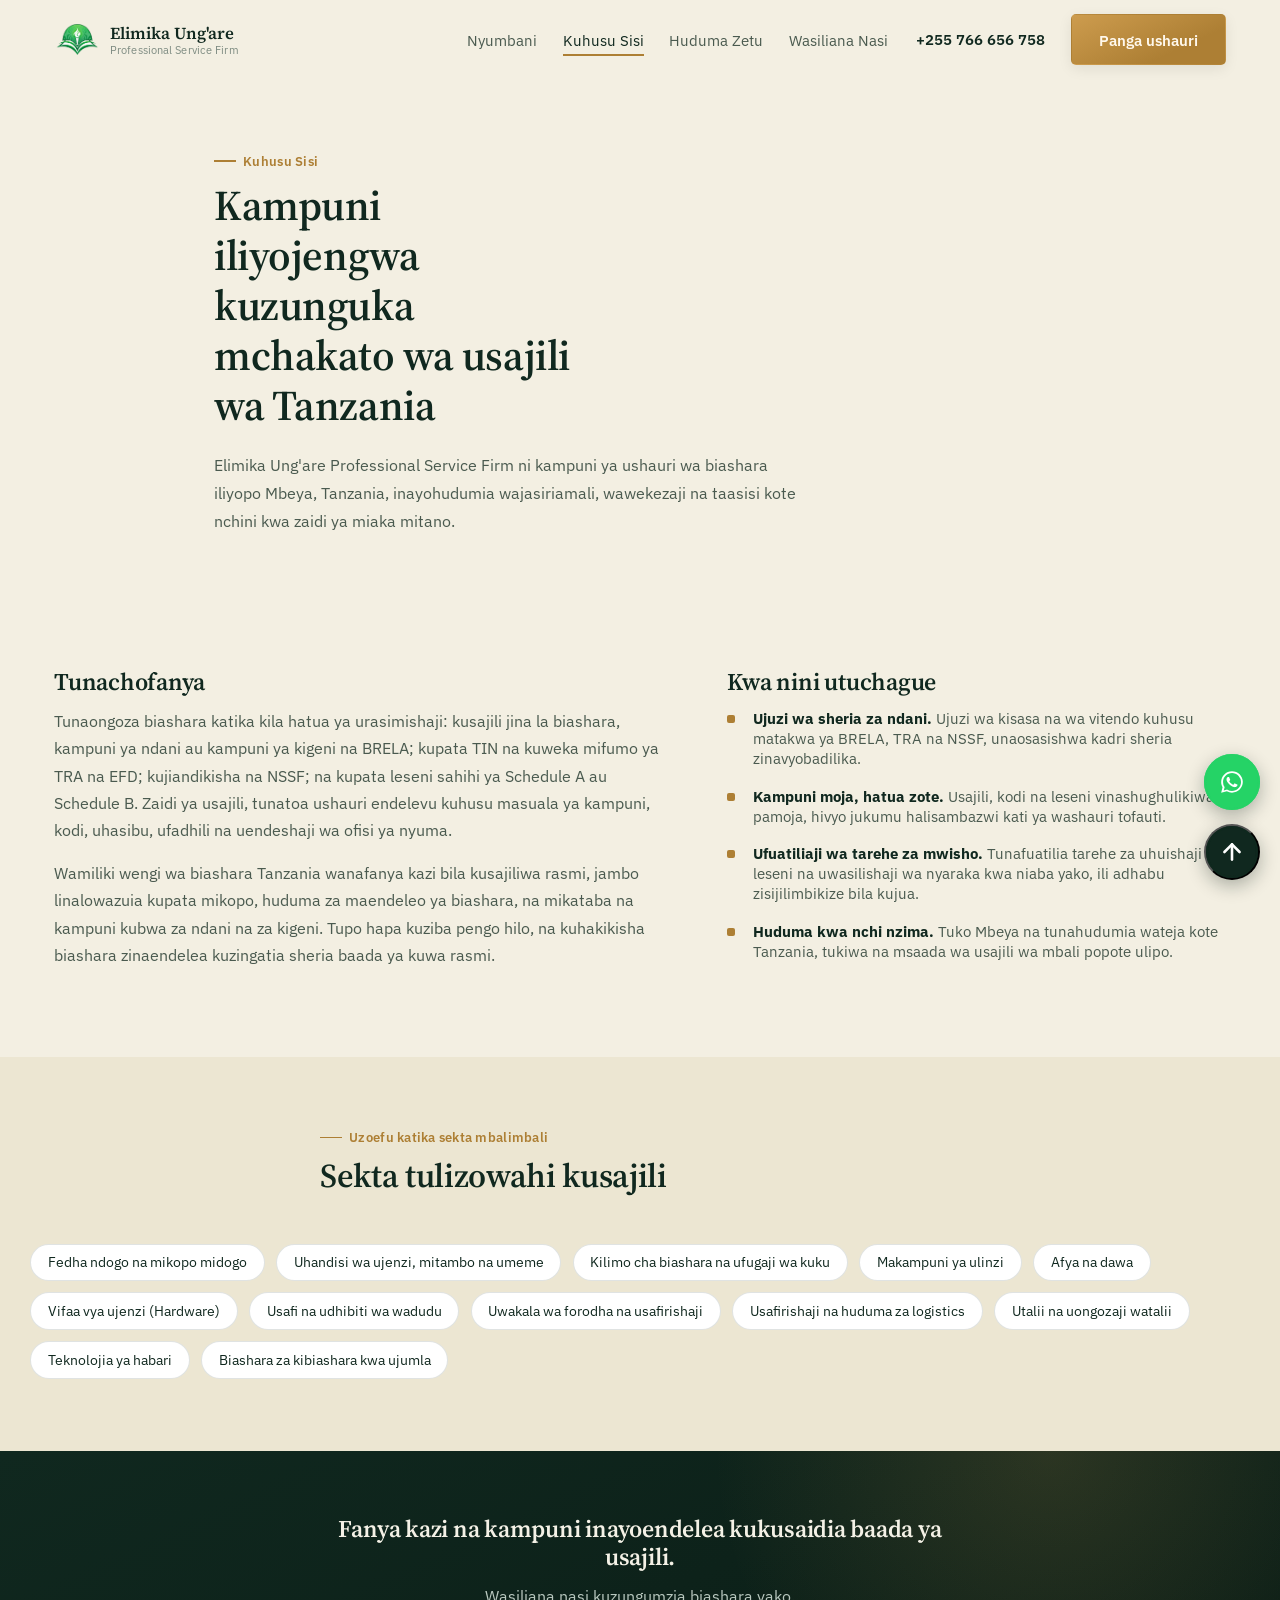
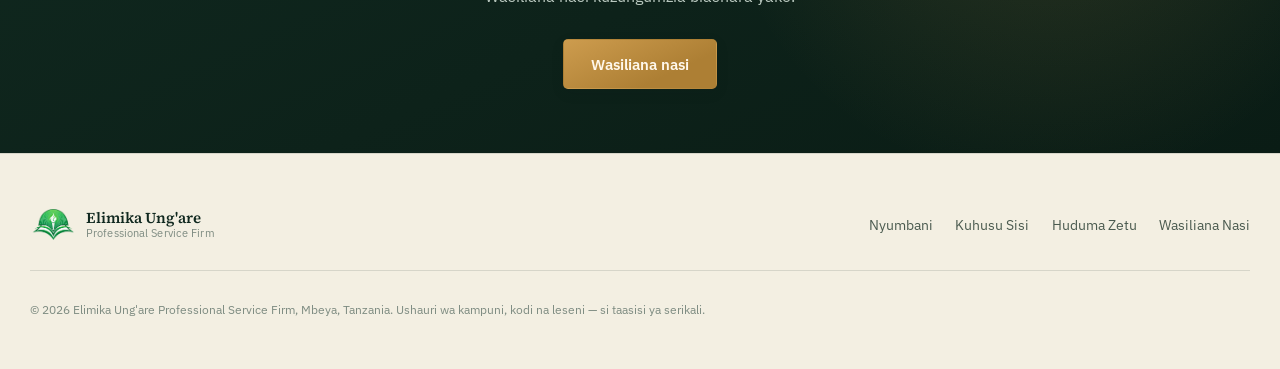
==== about.html @ d917ef94 "Add files via upload" ====
<!doctype html>
<html lang="sw">
<head>
  <meta charset="UTF-8" />
  <meta name="viewport" content="width=device-width, initial-scale=1.0" />
  <title>Kuhusu Sisi | Elimika Ung'are Professional Service Firm</title>
  <meta name="description" content="Elimika Ung'are Professional Service Firm ni kampuni ya ushauri wa biashara iliyopo Mbeya, Tanzania, inayohudumia wajasiriamali na taasisi kwa zaidi ya miaka mitano." />
  <link rel="preconnect" href="https://fonts.googleapis.com" />
  <link rel="preconnect" href="https://fonts.gstatic.com" crossorigin />
  <link href="https://fonts.googleapis.com/css2?family=Source+Serif+4:opsz,wght@8..60,500;8..60,600;8..60,700&family=IBM+Plex+Sans:wght@400;500;600&display=swap" rel="stylesheet" />
  <link rel="stylesheet" href="css/styles.css" />
</head>
<body class="is-entering">

  <header class="header">
    <div class="header__inner">
      <button class="burger" aria-label="Fungua menyu" aria-expanded="false" aria-controls="site-nav" type="button">
        <span></span><span></span><span></span>
      </button>

      <a href="index.html" class="brand">
        <span class="brand__mark"><img src="img/logo.png" alt="Elimika Ung'are logo" class="brand__logo" /></span>
        <span class="brand__name">Elimika Ung'are<small>Professional Service Firm</small></span>
      </a>

      <nav class="nav" id="site-nav">
        <div class="nav__drawer-head">
          <span class="brand brand--drawer">
            <span class="brand__mark"><img src="img/logo.png" alt="" class="brand__logo" /></span>
            <span class="brand__name">Elimika Ung'are<small>Professional Service Firm</small></span>
          </span>
          <button class="nav__close" aria-label="Funga menyu" type="button">
            <svg viewBox="0 0 24 24" fill="none" stroke="currentColor" stroke-width="2" stroke-linecap="round" aria-hidden="true"><path d="M6 6l12 12M18 6L6 18"/></svg>
          </button>
        </div>
        <ul>
          <li><a href="index.html" class="nav__link">Nyumbani</a></li>
          <li><a href="about.html" class="nav__link nav__link--active">Kuhusu Sisi</a></li>
          <li><a href="services.html" class="nav__link">Huduma Zetu</a></li>
          <li><a href="contact.html" class="nav__link">Wasiliana Nasi</a></li>
        </ul>
        <div class="nav__drawer-foot">
          <a href="tel:+255766656758" class="nav__phone">
            <svg viewBox="0 0 24 24" fill="none" stroke="currentColor" stroke-width="2" stroke-linecap="round" stroke-linejoin="round" aria-hidden="true"><path d="M22 16.92v3a2 2 0 0 1-2.18 2 19.79 19.79 0 0 1-8.63-3.07 19.5 19.5 0 0 1-6-6 19.79 19.79 0 0 1-3.07-8.67A2 2 0 0 1 4.11 2h3a2 2 0 0 1 2 1.72c.127.96.362 1.903.7 2.81a2 2 0 0 1-.45 2.11L8.09 9.91a16 16 0 0 0 6 6l1.27-1.27a2 2 0 0 1 2.11-.45c.907.338 1.85.573 2.81.7A2 2 0 0 1 22 16.92z"/></svg>
            <span>+255 766 656 758</span>
          </a>
          <a href="contact.html" class="btn btn--gold btn--block">Panga ushauri</a>
        </div>
      </nav>
      <div class="nav__backdrop"></div>

      <div class="header__actions">
        <a href="tel:+255766656758" class="nav__phone nav__phone--desktop">+255 766 656 758</a>
        <a href="contact.html" class="btn btn--gold header__cta">Panga ushauri</a>
      </div>
    </div>
  </header>

  <main>

    <section class="page-header">
      <span class="eyebrow">Kuhusu Sisi</span>
      <h1>Kampuni iliyojengwa kuzunguka mchakato wa usajili wa Tanzania</h1>
      <p class="page-header__lede">
        Elimika Ung'are Professional Service Firm ni kampuni ya ushauri wa
        biashara iliyopo Mbeya, Tanzania, inayohudumia wajasiriamali, wawekezaji
        na taasisi kote nchini kwa zaidi ya miaka mitano.
      </p>
    </section>

    <section class="section">
      <div class="split">
        <div data-reveal="left">
          <h2>Tunachofanya</h2>
          <p>
            Tunaongoza biashara katika kila hatua ya urasimishaji: kusajili jina
            la biashara, kampuni ya ndani au kampuni ya kigeni na BRELA; kupata
            TIN na kuweka mifumo ya TRA na EFD; kujiandikisha na NSSF; na kupata
            leseni sahihi ya Schedule A au Schedule B. Zaidi ya usajili,
            tunatoa ushauri endelevu kuhusu masuala ya kampuni, kodi, uhasibu,
            ufadhili na uendeshaji wa ofisi ya nyuma.
          </p>
          <p>
            Wamiliki wengi wa biashara Tanzania wanafanya kazi bila kusajiliwa
            rasmi, jambo linalowazuia kupata mikopo, huduma za maendeleo ya
            biashara, na mikataba na kampuni kubwa za ndani na za kigeni. Tupo
            hapa kuziba pengo hilo, na kuhakikisha biashara zinaendelea
            kuzingatia sheria baada ya kuwa rasmi.
          </p>
        </div>
        <div data-reveal="right">
          <h2>Kwa nini utuchague</h2>
          <ul class="checklist" data-reveal-group>
            <li data-reveal><strong>Ujuzi wa sheria za ndani.</strong> Ujuzi wa kisasa na wa vitendo kuhusu matakwa ya BRELA, TRA na NSSF, unaosasishwa kadri sheria zinavyobadilika.</li>
            <li data-reveal><strong>Kampuni moja, hatua zote.</strong> Usajili, kodi na leseni vinashughulikiwa pamoja, hivyo jukumu halisambazwi kati ya washauri tofauti.</li>
            <li data-reveal><strong>Ufuatiliaji wa tarehe za mwisho.</strong> Tunafuatilia tarehe za uhuishaji wa leseni na uwasilishaji wa nyaraka kwa niaba yako, ili adhabu zisijilimbikize bila kujua.</li>
            <li data-reveal><strong>Huduma kwa nchi nzima.</strong> Tuko Mbeya na tunahudumia wateja kote Tanzania, tukiwa na msaada wa usajili wa mbali popote ulipo.</li>
          </ul>
        </div>
      </div>
    </section>

    <section class="section section--tint">
      <div class="section__head" data-reveal="fade">
        <span class="eyebrow">Uzoefu katika sekta mbalimbali</span>
        <h2>Sekta tulizowahi kusajili</h2>
      </div>
      <div class="sector-cloud" data-reveal-group>
        <span class="pill" data-reveal="scale">Fedha ndogo na mikopo midogo</span>
        <span class="pill" data-reveal="scale">Uhandisi wa ujenzi, mitambo na umeme</span>
        <span class="pill" data-reveal="scale">Kilimo cha biashara na ufugaji wa kuku</span>
        <span class="pill" data-reveal="scale">Makampuni ya ulinzi</span>
        <span class="pill" data-reveal="scale">Afya na dawa</span>
        <span class="pill" data-reveal="scale">Vifaa vya ujenzi (Hardware)</span>
        <span class="pill" data-reveal="scale">Usafi na udhibiti wa wadudu</span>
        <span class="pill" data-reveal="scale">Uwakala wa forodha na usafirishaji</span>
        <span class="pill" data-reveal="scale">Usafirishaji na huduma za logistics</span>
        <span class="pill" data-reveal="scale">Utalii na uongozaji watalii</span>
        <span class="pill" data-reveal="scale">Teknolojia ya habari</span>
        <span class="pill" data-reveal="scale">Biashara za kibiashara kwa ujumla</span>
      </div>
    </section>

    <section class="cta-band">
      <div class="cta-band__inner" data-reveal="scale">
        <h2>Fanya kazi na kampuni inayoendelea kukusaidia baada ya usajili.</h2>
        <p>Wasiliana nasi kuzungumzia biashara yako.</p>
        <a href="contact.html" class="btn btn--gold">Wasiliana nasi</a>
      </div>
    </section>

  </main>

  <footer class="footer">
    <div class="footer__inner">
      <div class="brand brand--footer">
        <span class="brand__mark"><img src="img/logo.png" alt="Elimika Ung'are logo" class="brand__logo" /></span>
        <span class="brand__name">Elimika Ung'are<small>Professional Service Firm</small></span>
      </div>
      <ul class="footer__nav">
        <li><a href="index.html">Nyumbani</a></li>
        <li><a href="about.html">Kuhusu Sisi</a></li>
        <li><a href="services.html">Huduma Zetu</a></li>
        <li><a href="contact.html">Wasiliana Nasi</a></li>
      </ul>
      <p class="footer__copy">&copy; <span id="year"></span> Elimika Ung'are Professional Service Firm, Mbeya, Tanzania. Ushauri wa kampuni, kodi na leseni — si taasisi ya serikali.</p>
    </div>
  </footer>

  <div class="fab-stack">
    <a class="fab fab--whatsapp" href="https://wa.me/255766656758" target="_blank" rel="noopener" aria-label="Wasiliana nasi kwa WhatsApp">
      <svg viewBox="0 0 32 32" fill="currentColor" aria-hidden="true"><path d="M16.004 2.667c-7.363 0-13.333 5.97-13.333 13.333 0 2.353.615 4.56 1.69 6.474L2.667 29.333l6.99-1.833a13.26 13.26 0 0 0 6.347 1.617h.006c7.362 0 13.333-5.97 13.333-13.333S23.366 2.667 16.004 2.667Zm0 24.4h-.005a11.03 11.03 0 0 1-5.626-1.542l-.403-.24-4.15 1.088 1.108-4.045-.263-.415a11.02 11.02 0 0 1-1.696-5.913c0-6.106 4.968-11.073 11.078-11.073 2.958 0 5.738 1.153 7.829 3.246a10.996 10.996 0 0 1 3.245 7.83c-.002 6.105-4.97 11.064-11.117 11.064Zm6.073-8.287c-.333-.167-1.966-.97-2.27-1.08-.305-.111-.527-.166-.75.167-.221.333-.859 1.08-1.053 1.302-.194.222-.388.25-.72.083-.334-.167-1.41-.52-2.686-1.657-.993-.886-1.664-1.98-1.858-2.314-.194-.334-.02-.514.146-.68.15-.15.334-.389.5-.583.167-.194.222-.333.334-.556.11-.222.055-.417-.028-.583-.083-.167-.75-1.806-1.028-2.474-.271-.65-.546-.562-.75-.573-.194-.01-.417-.012-.639-.012-.222 0-.583.083-.888.417-.305.333-1.163 1.137-1.163 2.774 0 1.637 1.19 3.219 1.356 3.441.166.222 2.343 3.577 5.677 5.017.793.343 1.412.548 1.894.702.796.253 1.52.217 2.093.132.639-.095 1.966-.804 2.244-1.582.278-.777.278-1.443.194-1.582-.083-.139-.305-.222-.639-.389Z"/></svg>
    </a>
    <button type="button" class="fab fab--top" aria-label="Rudi juu">
      <svg viewBox="0 0 24 24" fill="none" stroke="currentColor" stroke-width="2.4" stroke-linecap="round" stroke-linejoin="round" aria-hidden="true"><path d="M12 19V5"/><path d="M5 12l7-7 7 7"/></svg>
    </button>
  </div>

  <script src="js/script.js"></script>
  <script>document.getElementById("year").textContent = new Date().getFullYear();</script>
</body>
</html>
---- css/styles.css ----
:root {
  --ink: #17271f;
  --ink-soft: #4a5a4f;
  --ink-faint: #7d8b81;
  --paper: #f3efe2;
  --paper-raised: #ffffff;
  --paper-deep: #ece6d2;
  --green: #1f4d3a;
  --green-deep: #10281f;
  --green-900: #0a1c15;
  --gold: #ad7f34;
  --gold-bright: #cd9c4e;
  --gold-soft: #e9d9b3;
  --line: rgba(16, 40, 31, 0.13);
  --line-soft: rgba(16, 40, 31, 0.08);
  --shadow-xs: 0 1px 2px rgba(10, 28, 21, 0.06);
  --shadow-sm: 0 4px 14px rgba(10, 28, 21, 0.08);
  --shadow-md: 0 14px 34px rgba(10, 28, 21, 0.12);
  --shadow-lg: 0 30px 70px rgba(8, 22, 17, 0.28);
  --radius: 8px;
  --radius-sm: 5px;
  --radius-lg: 14px;
  --serif: "Source Serif 4", "Iowan Old Style", Georgia, serif;
  --sans: "IBM Plex Sans", "Segoe UI", system-ui, sans-serif;
  --ease: cubic-bezier(0.19, 1, 0.22, 1);
}

* { box-sizing: border-box; }

html { scroll-behavior: smooth; }

body {
  margin: 0;
  font-family: var(--sans);
  color: var(--ink);
  background: var(--paper);
  -webkit-font-smoothing: antialiased;
  display: flex;
  flex-direction: column;
  min-height: 100vh;
}

main { flex: 1; }

h1, h2, h3 {
  font-family: var(--serif);
  font-weight: 600;
  color: var(--green-deep);
  margin: 0 0 0.5em;
  line-height: 1.18;
  letter-spacing: -0.01em;
}

p { line-height: 1.7; color: var(--ink-soft); margin: 0 0 1em; }
a { color: inherit; text-decoration: none; }
ul, ol { margin: 0; padding: 0; list-style: none; }
svg { display: block; }

.eyebrow {
  font-size: 0.82rem;
  letter-spacing: 0.02em;
  color: var(--gold);
  font-weight: 600;
  margin: 0 0 0.8em;
  display: flex;
  align-items: center;
  gap: 0.55em;
}
.eyebrow::before {
  content: "";
  width: 22px;
  height: 1.5px;
  background: var(--gold);
  display: inline-block;
}

/* Buttons */
.btn {
  display: inline-flex;
  align-items: center;
  justify-content: center;
  gap: 0.5rem;
  padding: 0.9rem 1.7rem;
  border-radius: var(--radius-sm);
  font-weight: 600;
  font-size: 0.95rem;
  font-family: var(--sans);
  border: 1px solid transparent;
  cursor: pointer;
  transition: transform 0.2s var(--ease), box-shadow 0.2s var(--ease), background 0.2s ease, color 0.2s ease, border-color 0.2s ease;
}
.btn--gold {
  background: linear-gradient(155deg, var(--gold-bright), var(--gold) 70%);
  color: #fff8ec;
  box-shadow: var(--shadow-sm);
}
.btn--gold:hover { transform: translateY(-2px); box-shadow: var(--shadow-md); }
.btn--gold:active { transform: translateY(0); }
.btn--ghost { border-color: rgba(31, 77, 58, 0.35); color: var(--green-deep); background: transparent; }
.btn--ghost:hover { background: rgba(31, 77, 58, 0.07); border-color: var(--green); }
.btn--block { width: 100%; }

/* ---------- Header ---------- */
.header {
  position: sticky;
  top: 0;
  z-index: 500;
  background: var(--paper);
  border-bottom: 1px solid transparent;
  transition: border-color 0.25s ease, box-shadow 0.25s ease;
}
.header--scrolled { border-color: var(--line); box-shadow: var(--shadow-sm); }
.header__inner {
  max-width: 1220px;
  margin: 0 auto;
  padding: 0.9rem 1.5rem;
  display: flex;
  align-items: center;
  gap: 1.75rem;
}

/* Burger: sits at the far right of the bar on every breakpoint it appears at */
.burger {
  display: none;
  order: 2;
  flex-shrink: 0;
  flex-direction: column;
  justify-content: center;
  gap: 5px;
  width: 40px;
  height: 40px;
  background: none;
  border: 1px solid var(--line);
  border-radius: var(--radius-sm);
  cursor: pointer;
  padding: 0;
  margin: 0 0 0 auto;
}
.burger span { width: 18px; height: 2px; margin: 0 auto; background: var(--green-deep); transition: transform 0.25s var(--ease), opacity 0.2s ease; }
.burger--open span:nth-child(1) { transform: translateY(7px) rotate(45deg); }
.burger--open span:nth-child(2) { opacity: 0; }
.burger--open span:nth-child(3) { transform: translateY(-7px) rotate(-45deg); }

.brand { display: flex; align-items: center; gap: 0.75rem; flex-shrink: 0; }
.brand__mark {
  width: 44px; height: 44px;
  display: flex; align-items: center; justify-content: center;
  flex-shrink: 0;
}
.brand__logo { width: 100%; height: 100%; object-fit: contain; }
.brand__name {
  font-family: var(--serif);
  font-weight: 600;
  font-size: 1.05rem;
  color: var(--green-deep);
  display: flex; flex-direction: column;
  line-height: 1.25;
}
.brand__name small {
  font-family: var(--sans);
  font-weight: 400;
  font-size: 0.66rem;
  letter-spacing: 0.01em;
  color: var(--ink-faint);
}

/* Desktop inline nav */
.nav { display: flex; align-items: center; gap: 1.85rem; flex: 1; justify-content: flex-end; }
.nav ul { display: flex; gap: 1.6rem; }
.nav__link { position: relative; font-size: 0.92rem; color: var(--ink-soft); padding: 0.3rem 0; }
.nav__link::after {
  content: "";
  position: absolute; left: 0; right: 100%; bottom: -1px;
  height: 1.5px; background: var(--gold);
  transition: right 0.25s var(--ease);
}
.nav__link:hover { color: var(--green-deep); }
.nav__link:hover::after { right: 0; }
.nav__link--active { color: var(--green-deep); }
.nav__link--active::after { right: 0; }

.nav__phone { display: inline-flex; align-items: center; gap: 0.5rem; font-weight: 600; color: var(--green-deep); white-space: nowrap; font-size: 0.92rem; }
.nav__phone svg { width: 16px; height: 16px; flex-shrink: 0; }
.nav__drawer-head, .nav__drawer-foot, .nav__close, .brand--drawer { display: none; }

.header__actions { display: flex; align-items: center; gap: 1.6rem; flex-shrink: 0; }
.header__cta { flex-shrink: 0; }

/* Dimmed backdrop behind the sidebar */
.nav__backdrop {
  position: fixed; inset: 0;
  background: rgba(9, 22, 17, 0.5);
  opacity: 0; visibility: hidden;
  transition: opacity 0.3s ease, visibility 0.3s ease;
  z-index: 550;
}
.nav__backdrop.is-visible { opacity: 1; visibility: visible; }

/* ---------- Hero ---------- */
.hero {
  position: relative;
  overflow: hidden;
}

/* .hero--proof: full-bleed photo hero. The certificate/license images sit
   behind the copy as a genuine, visible background slideshow, darkened just
   enough by the scrim gradient for the light text to stay readable. */
.hero--proof {
  min-height: min(88vh, 780px);
  display: flex;
  align-items: center;
  padding: 7rem 1.5rem 4.5rem;
  color: var(--gold-soft);
}
.hero--proof__inner { position: relative; max-width: 900px; margin: 0 auto; width: 100%; }
.hero--proof .eyebrow { color: var(--gold-bright); }
.hero--proof h1 {
  color: #fff;
  font-size: clamp(2.15rem, 4.4vw, 3.15rem);
  max-width: 17ch;
  text-shadow: 0 2px 24px rgba(6, 16, 12, 0.35);
}
.hero--proof .hero__lede {
  max-width: 58ch;
  font-size: 1.07rem;
  color: rgba(243, 239, 226, 0.88);
}
.hero__actions { display: flex; gap: 1rem; flex-wrap: wrap; margin-top: 1.85rem; }
.hero--proof .btn--ghost {
  border-color: rgba(243, 239, 226, 0.45);
  color: #fff8ec;
}
.hero--proof .btn--ghost:hover { background: rgba(243, 239, 226, 0.12); border-color: #fff8ec; }

/* Rotating certificate/license photo backdrop — cross-fades one image into
   the next behind the hero copy (see initHeroBackgroundRotation in script.js). */
.hero__bg { position: absolute; inset: 0; z-index: 0; overflow: hidden; background: var(--green-900); }
.hero__bg-img {
  position: absolute; inset: 0;
  background-size: cover;
  background-position: top center;
  opacity: 0;
  filter: grayscale(20%) brightness(0.8);
  transform: scale(1.02);
  transition: opacity 1.8s ease;
}
.hero__bg-img.is-active { opacity: 1; }
.hero__bg-scrim {
  position: absolute; inset: 0;
  background: linear-gradient(180deg, rgba(10, 28, 21, 0.82) 0%, rgba(10, 28, 21, 0.68) 45%, rgba(10, 28, 21, 0.9) 100%);
}

.hero--proof__inner > * { position: relative; z-index: 1; }

.hero__trust { margin-top: 3rem; padding-top: 1.75rem; border-top: 1px solid rgba(243, 239, 226, 0.22); }
.hero__trust-label { display: block; font-size: 0.78rem; color: rgba(243, 239, 226, 0.65); margin-bottom: 0.9rem; }
.hero__trust-list { display: flex; flex-wrap: wrap; gap: 0.6rem 1rem; }
.hero__trust-list li {
  font-family: var(--serif);
  font-weight: 600;
  font-size: 0.98rem;
  color: #fff8ec;
  padding: 0.4rem 0.95rem;
  border: 1px solid rgba(243, 239, 226, 0.28);
  border-radius: var(--radius-sm);
  background: rgba(243, 239, 226, 0.08);
}

@media (max-width: 640px) {
  .hero--proof {
    min-height: min(76vh, 620px);
    padding: 6.5rem 1.25rem 3.5rem;
  }
  .hero__bg-img {
    background-size: cover;
    background-position: center;
    filter: grayscale(15%) brightness(0.9);
  }
}

@media (max-width: 400px) {
  .hero--proof { min-height: min(70vh, 540px); }
}

/* Generic page header for interior pages */
.page-header { position: relative; max-width: 900px; margin: 0 auto; padding: 4.5rem 1.5rem 2.75rem; }
.page-header h1 { font-size: clamp(1.95rem, 3.6vw, 2.65rem); max-width: 18ch; }
.page-header__lede { max-width: 60ch; font-size: 1.03rem; }

/* Sections */
.section { max-width: 1220px; margin: 0 auto; padding: 4.5rem 1.5rem; }
.section--tint { background: var(--paper-deep); max-width: none; }
.section--tint > * { max-width: 1220px; margin-left: auto; margin-right: auto; }
.section__head { max-width: 640px; margin-bottom: 3rem; }
.section__head h2 { font-size: clamp(1.55rem, 2.6vw, 2.1rem); }
.section__lede { font-size: 1rem; }
.section__cta { margin-top: 2.75rem; }

/* Services grid */
.services-grid { display: grid; grid-template-columns: repeat(3, 1fr); gap: 1.5rem; }
.service-card {
  position: relative;
  background: var(--paper-raised);
  border: 1px solid var(--line);
  border-radius: var(--radius);
  padding: 2rem 1.7rem 1.9rem;
  box-shadow: var(--shadow-xs);
  transition: transform 0.25s var(--ease), box-shadow 0.25s var(--ease), border-color 0.25s ease;
}
.service-card::before {
  content: "";
  position: absolute; top: 0; left: 1.7rem; right: 1.7rem;
  height: 2px;
  background: var(--gold-soft);
  transition: background 0.25s ease;
}
.service-card:hover { transform: translateY(-4px); box-shadow: var(--shadow-md); border-color: var(--line-soft); }
.service-card:hover::before { background: var(--gold); }
.service-card h3 { font-size: 1.1rem; margin-bottom: 0.55rem; }
.service-card p { font-size: 0.92rem; margin: 0; }

/* Proof grid (Home — completed work / trust section) */
.proof-grid { display: grid; grid-template-columns: repeat(4, 1fr); gap: 1.5rem; }
.proof-card {
  display: flex;
  flex-direction: column;
  background: var(--paper-raised);
  border: 1px solid var(--line);
  border-radius: var(--radius);
  overflow: hidden;
  box-shadow: var(--shadow-xs);
  transition: transform 0.25s var(--ease), box-shadow 0.25s var(--ease), border-color 0.25s ease;
}
.proof-card:hover { transform: translateY(-4px); box-shadow: var(--shadow-md); border-color: var(--line-soft); }
.proof-card__img { display: block; aspect-ratio: 4 / 5; background: #fff; padding: 0.6rem; }
.proof-card__img img { width: 100%; height: 100%; object-fit: contain; display: block; }
.proof-card__cap { padding: 0.85rem 1.05rem 1.1rem; border-top: 1px solid var(--line-soft); }
.proof-card__cap strong { display: block; font-family: var(--serif); font-size: 0.9rem; color: var(--green-deep); line-height: 1.3; margin-bottom: 0.15rem; }
.proof-card__cap em { display: block; font-style: normal; font-size: 0.76rem; color: var(--gold); font-weight: 600; letter-spacing: 0.01em; }
.proof-note { margin-top: 2rem; font-size: 0.82rem; color: var(--ink-faint); text-align: center; }

/* Split layout (About) */
.split { display: grid; grid-template-columns: 1.1fr 0.9fr; gap: 4rem; align-items: start; }
.checklist { display: flex; flex-direction: column; gap: 1.1rem; }
.checklist li { position: relative; padding-left: 1.6rem; font-size: 0.95rem; color: var(--ink-soft); }
.checklist li::before {
  content: "";
  position: absolute; left: 0; top: 0.45em;
  width: 8px; height: 8px;
  background: var(--gold);
  border-radius: 2px;
}
.checklist strong { color: var(--green-deep); }

/* Why-us grid (Home) */
.why-grid { display: grid; grid-template-columns: repeat(4, 1fr); gap: 1.5rem; }
.why-card {
  background: var(--paper-raised);
  border: 1px solid var(--line);
  border-radius: var(--radius);
  padding: 1.7rem 1.5rem;
  box-shadow: var(--shadow-xs);
  transition: transform 0.25s var(--ease), box-shadow 0.25s var(--ease);
}
.why-card:hover { transform: translateY(-3px); box-shadow: var(--shadow-sm); }
.why-card h3 { font-size: 1rem; margin-bottom: 0.45rem; }
.why-card p { font-size: 0.88rem; margin: 0; }

/* Process (Services) */
.process { max-width: 860px; margin: 0 auto; }
.process__step {
  display: grid;
  grid-template-columns: 56px 1fr;
  gap: 1.5rem;
  padding: 1.7rem 0;
  border-top: 1px solid var(--line);
}
.process__step:last-child { border-bottom: 1px solid var(--line); }
.process__n { font-family: var(--serif); font-size: 1.6rem; color: var(--gold); font-weight: 600; }
.process__step h3 { font-size: 1.1rem; margin-bottom: 0.35rem; }
.process__step p { margin: 0; font-size: 0.94rem; max-width: 60ch; }

/* Sectors */
.sector-cloud { display: flex; flex-wrap: wrap; gap: 0.7rem; }
.pill {
  border: 1px solid var(--line);
  color: var(--green-deep);
  padding: 0.55rem 1.05rem;
  border-radius: 30px;
  font-size: 0.85rem;
  background: var(--paper-raised);
  display: inline-block;
  transition: border-color 0.2s ease, box-shadow 0.2s ease;
}
.pill:hover { border-color: var(--gold); box-shadow: var(--shadow-xs); }

/* CTA band */
.cta-band { position: relative; background: linear-gradient(155deg, var(--green-deep), var(--green-900)); overflow: hidden; }
.cta-band::before {
  content: "";
  position: absolute; inset: 0;
  background: radial-gradient(560px circle at 82% 0%, rgba(205, 156, 78, 0.16), transparent 60%);
}
.cta-band__inner {
  position: relative;
  max-width: 720px;
  margin: 0 auto;
  padding: 4rem 1.5rem;
  text-align: center;
}
.cta-band h2 { color: #f4f1e6; }
.cta-band p { color: #b9c8bf; margin-bottom: 1.75rem; }

/* Contact page */
.contact__inner { display: grid; grid-template-columns: 1fr 1fr; gap: 4rem; align-items: start; }
.contact__details { margin-top: 1.5rem; display: flex; flex-direction: column; gap: 1.3rem; }
.contact__details li { display: flex; flex-direction: column; gap: 0.25rem; font-size: 1rem; padding-bottom: 1.1rem; border-bottom: 1px solid var(--line); }
.contact__details li:last-child { border-bottom: none; padding-bottom: 0; }
.contact__details span.label { font-size: 0.75rem; letter-spacing: 0.02em; color: var(--gold); }
.contact__details a { text-decoration: underline; text-underline-offset: 3px; color: var(--green-deep); }

.contact__form {
  background: var(--paper-raised);
  border: 1px solid var(--line);
  border-radius: var(--radius-lg);
  padding: 2.4rem;
  display: flex;
  flex-direction: column;
  gap: 1.3rem;
  box-shadow: var(--shadow-sm);
}
.contact__form label { display: flex; flex-direction: column; gap: 0.45rem; font-size: 0.85rem; color: var(--ink-soft); font-weight: 600; }
.contact__form input, .contact__form textarea {
  font-family: var(--sans);
  font-size: 0.96rem;
  padding: 0.8rem 0.95rem;
  border: 1px solid var(--line);
  border-radius: var(--radius-sm);
  background: var(--paper);
  color: var(--ink);
  resize: vertical;
  transition: border-color 0.2s ease, box-shadow 0.2s ease;
}
.contact__form input:focus, .contact__form textarea:focus {
  outline: none;
  border-color: var(--gold);
  box-shadow: 0 0 0 3px rgba(173, 127, 52, 0.16);
}
.form__success { display: none; }
.form__success.is-visible { display: block; }
.form__success h3 { margin-bottom: 0.5rem; }
.form__success a { color: var(--green); font-weight: 600; }
.contact__form.is-sent .form__fields { display: none; }

/* FAQ */
.faq { max-width: 760px; margin: 0 auto; display: flex; flex-direction: column; gap: 0.8rem; }
.faq__item { background: var(--paper-raised); border: 1px solid var(--line); border-radius: var(--radius); overflow: hidden; transition: box-shadow 0.2s ease; }
.faq__item--open { box-shadow: var(--shadow-sm); }
.faq__question {
  width: 100%;
  display: flex;
  justify-content: space-between;
  align-items: center;
  gap: 1rem;
  background: none;
  border: none;
  text-align: left;
  padding: 1.25rem 1.5rem;
  font-family: var(--serif);
  font-size: 1rem;
  color: var(--green-deep);
  cursor: pointer;
}
.faq__icon { color: var(--gold); font-size: 1.25rem; flex-shrink: 0; }
.faq__answer { max-height: 0; overflow: hidden; transition: max-height 0.3s ease; }
.faq__answer p { padding: 0 1.5rem 1.4rem; margin: 0; font-size: 0.93rem; }
.faq__item--open .faq__answer { max-height: 16rem; }

/* Footer */
.footer { border-top: 1px solid var(--line); padding: 3rem 1.5rem; }
.footer__inner { max-width: 1220px; margin: 0 auto; display: flex; flex-wrap: wrap; justify-content: space-between; align-items: center; gap: 1.5rem; }
.brand--footer .brand__name { font-size: 0.95rem; }
.footer__nav { display: flex; gap: 1.4rem; flex-wrap: wrap; }
.footer__nav a { font-size: 0.85rem; color: var(--ink-soft); }
.footer__nav a:hover { color: var(--green-deep); }
.footer__copy { flex-basis: 100%; font-size: 0.78rem; color: var(--ink-faint); margin: 0; padding-top: 1.75rem; border-top: 1px solid var(--line); }

/* ---------- Responsive ---------- */
@media (max-width: 960px) {
  .services-grid { grid-template-columns: repeat(2, 1fr); }
  .split { grid-template-columns: 1fr; }
  .why-grid { grid-template-columns: repeat(2, 1fr); }
  .proof-grid { grid-template-columns: repeat(2, 1fr); }
  .contact__inner { grid-template-columns: 1fr; }
}

@media (max-width: 720px) {
  .burger { display: flex; }
  .header__actions .nav__phone--desktop { display: none; }
  .header__cta { display: none; }

  /* The nav becomes a true right-hand sidebar drawer */
  .nav {
    position: fixed;
    top: 0; right: 0; bottom: 0;
    width: min(84vw, 340px);
    background: linear-gradient(175deg, var(--green-deep), var(--green-900));
    flex-direction: column;
    align-items: stretch;
    justify-content: flex-start;
    padding: 1.5rem 1.5rem 2rem;
    transform: translateX(100%);
    transition: transform 0.32s var(--ease);
    overflow-y: auto;
    z-index: 600;
    box-shadow: var(--shadow-lg);
  }
  .nav--open { transform: translateX(0); }

  .nav__drawer-head {
    display: flex;
    align-items: center;
    justify-content: space-between;
    padding-bottom: 1.25rem;
    margin-bottom: 1.25rem;
    border-bottom: 1px solid rgba(244, 241, 230, 0.14);
  }
  .brand--drawer { display: flex; }
  .nav__drawer-head .brand__name { color: #f4f1e6; }
  .nav__drawer-head .brand__name small { color: rgba(244, 241, 230, 0.55); }
  .nav__close {
    display: flex;
    align-items: center; justify-content: center;
    width: 36px; height: 36px;
    background: rgba(244, 241, 230, 0.08);
    border: 1px solid rgba(244, 241, 230, 0.16);
    border-radius: var(--radius-sm);
    color: #f4f1e6;
    cursor: pointer;
    flex-shrink: 0;
  }
  .nav__close svg { width: 16px; height: 16px; }

  .nav ul { flex-direction: column; gap: 0.2rem; width: 100%; }
  .nav__link {
    display: block;
    font-family: var(--serif);
    font-size: 1.08rem;
    color: rgba(244, 241, 230, 0.82);
    padding: 0.85rem 0.15rem;
    border-bottom: 1px solid rgba(244, 241, 230, 0.1);
  }
  .nav__link::after { display: none; }
  .nav__link:hover { color: #f4f1e6; }
  .nav__link--active { color: var(--gold-bright); }

  .nav__drawer-foot {
    display: flex;
    flex-direction: column;
    gap: 1rem;
    margin-top: auto;
    padding-top: 1.5rem;
  }
  .nav__drawer-foot .nav__phone { color: #f4f1e6; font-size: 1rem; }

  .services-grid { grid-template-columns: 1fr; }
  .why-grid { grid-template-columns: 1fr; }
  .proof-grid { grid-template-columns: 1fr; }
  .process__step { grid-template-columns: 40px 1fr; }
  .hero, .page-header { padding-left: 1.25rem; padding-right: 1.25rem; }
  .section { padding: 3.25rem 1.25rem; }
  .hero__trust-list { gap: 0.5rem 0.7rem; }
}

/* ==========================================================================
   Motion: page transitions, scroll reveals, and component in/out animations
   ========================================================================== */

@keyframes intro-in {
  from { opacity: 0; transform: translateY(18px); }
  to   { opacity: 1; transform: translateY(0); }
}
@keyframes fade-in-up {
  from { opacity: 0; transform: translateY(14px); }
  to   { opacity: 1; transform: translateY(0); }
}
@keyframes pop-in {
  from { opacity: 0; transform: scale(0.55); }
  to   { opacity: 1; transform: scale(1); }
}

/* ---- Page transitions: fade the whole document in on load, out on navigation ---- */
body {
  opacity: 1;
  transition: opacity 0.28s ease;
}
body.is-entering,
body.is-leaving {
  opacity: 0;
}

/* ---- Hero / page-header entrance: each direct child eases in, staggered ---- */
.hero > *,
.hero--proof__inner > *,
.page-header > * {
  animation: intro-in 0.75s var(--ease) both;
}
.hero > *:nth-child(1), .hero--proof__inner > *:nth-child(1), .page-header > *:nth-child(1) { animation-delay: 0.05s; }
.hero > *:nth-child(2), .hero--proof__inner > *:nth-child(2), .page-header > *:nth-child(2) { animation-delay: 0.16s; }
.hero > *:nth-child(3), .hero--proof__inner > *:nth-child(3), .page-header > *:nth-child(3) { animation-delay: 0.27s; }
.hero > *:nth-child(4), .hero--proof__inner > *:nth-child(4), .page-header > *:nth-child(4) { animation-delay: 0.38s; }
.hero > *:nth-child(5), .hero--proof__inner > *:nth-child(5), .page-header > *:nth-child(5) { animation-delay: 0.49s; }

/* ---- Scroll reveal: elements fade/slide in the first time they enter view ---- */
[data-reveal] {
  opacity: 0;
  transform: translateY(28px);
  transition: opacity 0.7s var(--ease), transform 0.7s var(--ease);
  transition-delay: var(--reveal-delay, 0ms);
}
[data-reveal].is-visible { opacity: 1; transform: translateY(0); }

[data-reveal="fade"] { transform: none; }

[data-reveal="scale"] { transform: scale(0.92); }
[data-reveal="scale"].is-visible { transform: scale(1); }

[data-reveal="left"] { transform: translateX(-36px); }
[data-reveal="left"].is-visible { transform: translateX(0); }

[data-reveal="right"] { transform: translateX(36px); }
[data-reveal="right"].is-visible { transform: translateX(0); }

/* ---- FAQ answer: fade combined with the existing height transition ---- */
.faq__answer { opacity: 0; transition: max-height 0.35s var(--ease), opacity 0.3s ease; }
.faq__item--open .faq__answer { opacity: 1; }
.faq__icon { display: inline-block; transition: transform 0.25s var(--ease); }
.faq__item--open .faq__icon { transform: rotate(180deg); }

/* ---- Contact form: fields ease out, confirmation eases in ---- */
.form__fields { transition: opacity 0.25s ease, transform 0.25s var(--ease); }
.form__fields.is-leaving { opacity: 0; transform: translateY(-8px); pointer-events: none; }
.form__success.is-visible { animation: fade-in-up 0.5s var(--ease) both; }

/* ---- Mobile nav drawer: links stagger in as the drawer opens ---- */
@media (max-width: 720px) {
  .nav ul li {
    opacity: 0;
    transform: translateX(14px);
    transition: opacity 0.3s var(--ease), transform 0.3s var(--ease);
  }
  .nav--open ul li { opacity: 1; transform: translateX(0); }
  .nav--open ul li:nth-child(1) { transition-delay: 0.08s; }
  .nav--open ul li:nth-child(2) { transition-delay: 0.14s; }
  .nav--open ul li:nth-child(3) { transition-delay: 0.2s; }
  .nav--open ul li:nth-child(4) { transition-delay: 0.26s; }
}

/* ---- WhatsApp FAB: pop in once, after the page settles ---- */
.fab--whatsapp { animation: pop-in 0.5s var(--ease) 0.7s both; }

/* Floating action buttons: WhatsApp + back-to-top, with a growing pulse ring */
.fab-stack {
  position: fixed;
  right: 1.25rem;
  bottom: 1.25rem;
  display: flex;
  flex-direction: column;
  align-items: center;
  gap: 0.9rem;
  z-index: 60;
}
.fab {
  position: relative;
  width: 56px; height: 56px;
  border-radius: 50%;
  display: flex; align-items: center; justify-content: center;
  color: #fff;
  box-shadow: 0 6px 18px rgba(10, 28, 21, 0.3);
  transition: transform 0.18s ease, box-shadow 0.18s ease;
}
.fab:hover { transform: translateY(-2px); box-shadow: 0 10px 24px rgba(10, 28, 21, 0.36); }
.fab svg { width: 26px; height: 26px; position: relative; z-index: 2; }

.fab--whatsapp { background: #25d366; }
.fab--top {
  background: var(--green-deep);
  opacity: 0;
  visibility: hidden;
  transform: translateY(8px);
  transition: opacity 0.2s ease, transform 0.2s ease, visibility 0.2s;
}
.fab--top.is-visible { opacity: 1; visibility: visible; transform: translateY(0); }

/* Growing/fading ring that pulses outward from each button */
.fab::before,
.fab::after {
  content: "";
  position: absolute;
  inset: 0;
  border-radius: 50%;
  border: 2px solid currentColor;
  opacity: 0.6;
  animation: fab-grow 2.2s ease-out infinite;
  pointer-events: none;
}
.fab--whatsapp::before,
.fab--whatsapp::after { color: #25d366; }
.fab--top::before,
.fab--top::after { color: var(--green-deep); }
.fab::after { animation-delay: 1.1s; }

@keyframes fab-grow {
  0%   { transform: scale(1);   opacity: 0.55; }
  100% { transform: scale(1.8); opacity: 0; }
}

@media (max-width: 720px) {
  .fab-stack { right: 1rem; bottom: 1rem; }
  .fab { width: 50px; height: 50px; }
  .fab svg { width: 22px; height: 22px; }
}

@media (prefers-reduced-motion: reduce) {
  html { scroll-behavior: auto; }
  .btn, .service-card, .why-card { transition: none; }
  .fab::before, .fab::after { animation: none; opacity: 0; }

  *, *::before, *::after {
    animation-duration: 0.001ms !important;
    animation-delay: 0s !important;
    animation-iteration-count: 1 !important;
    transition-duration: 0.001ms !important;
    transition-delay: 0s !important;
    scroll-behavior: auto !important;
  }
  [data-reveal] { opacity: 1 !important; transform: none !important; }
  body.is-entering, body.is-leaving { opacity: 1 !important; }
}
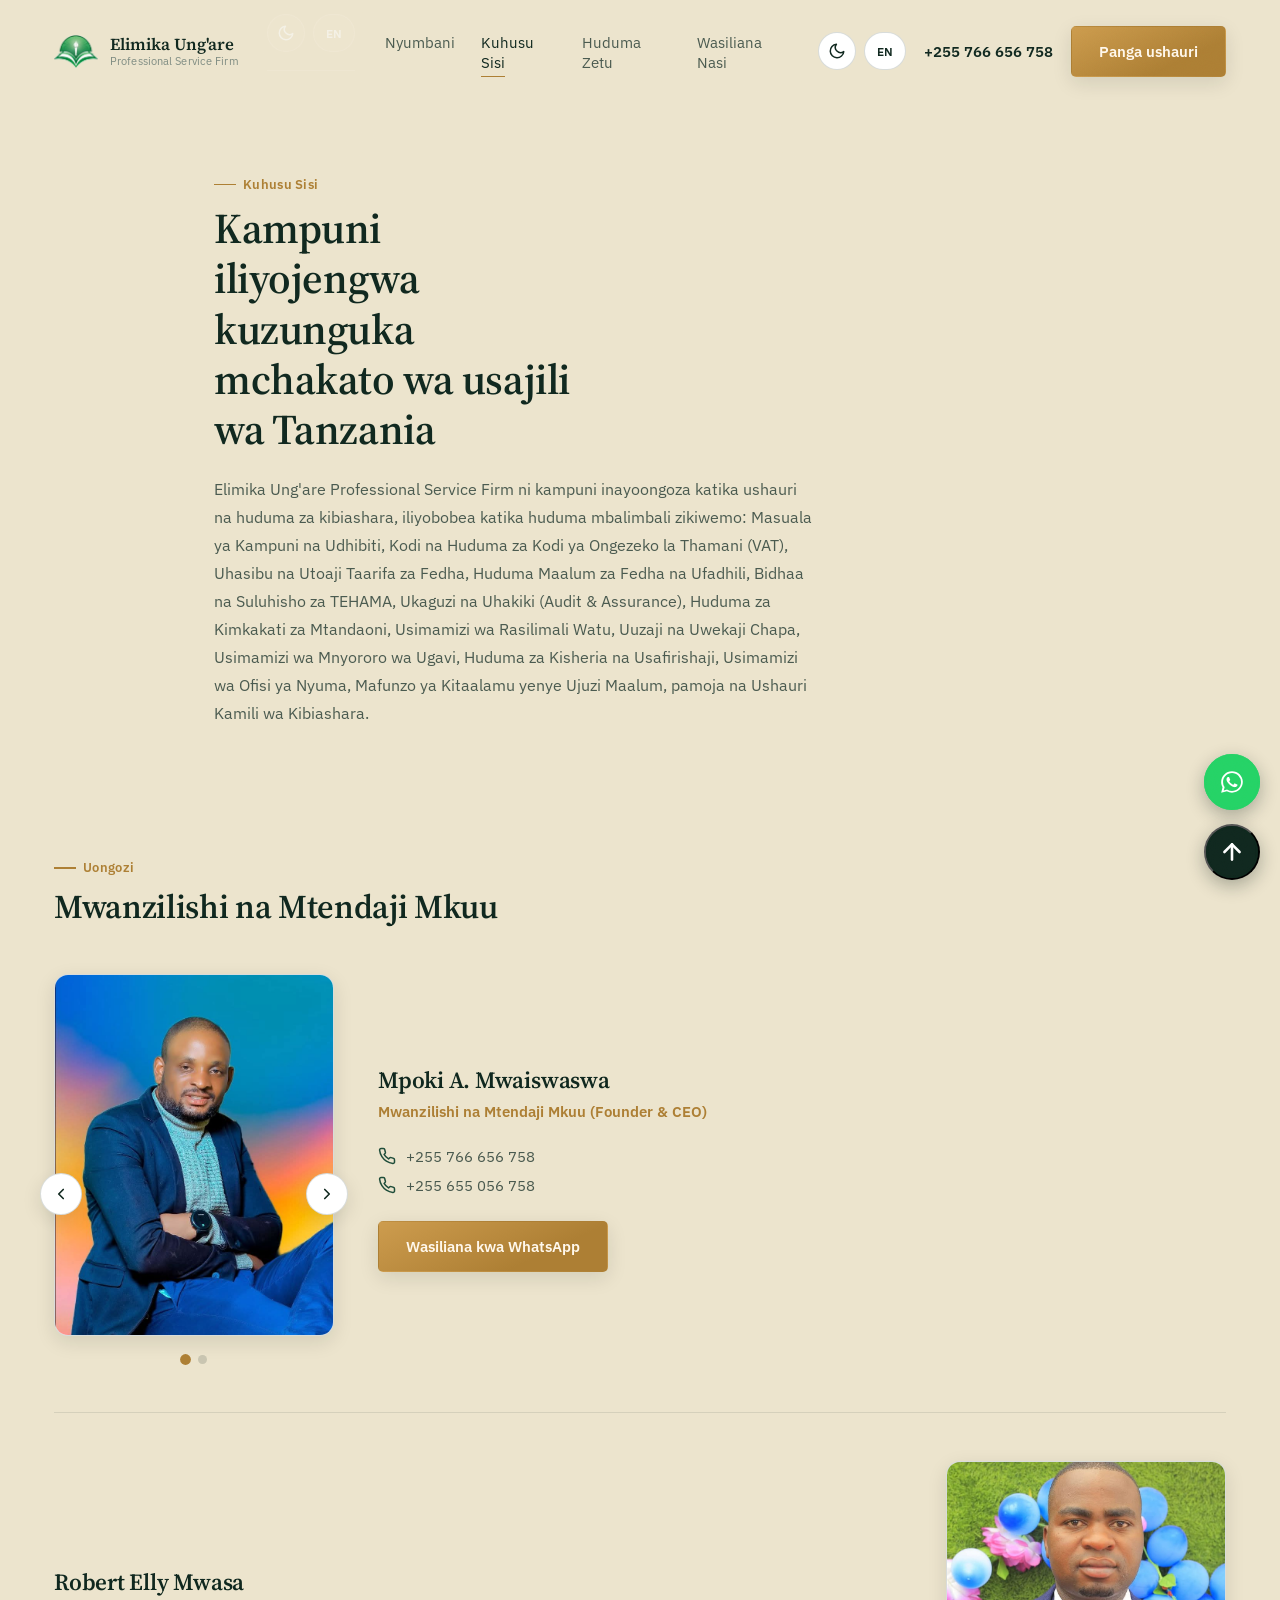
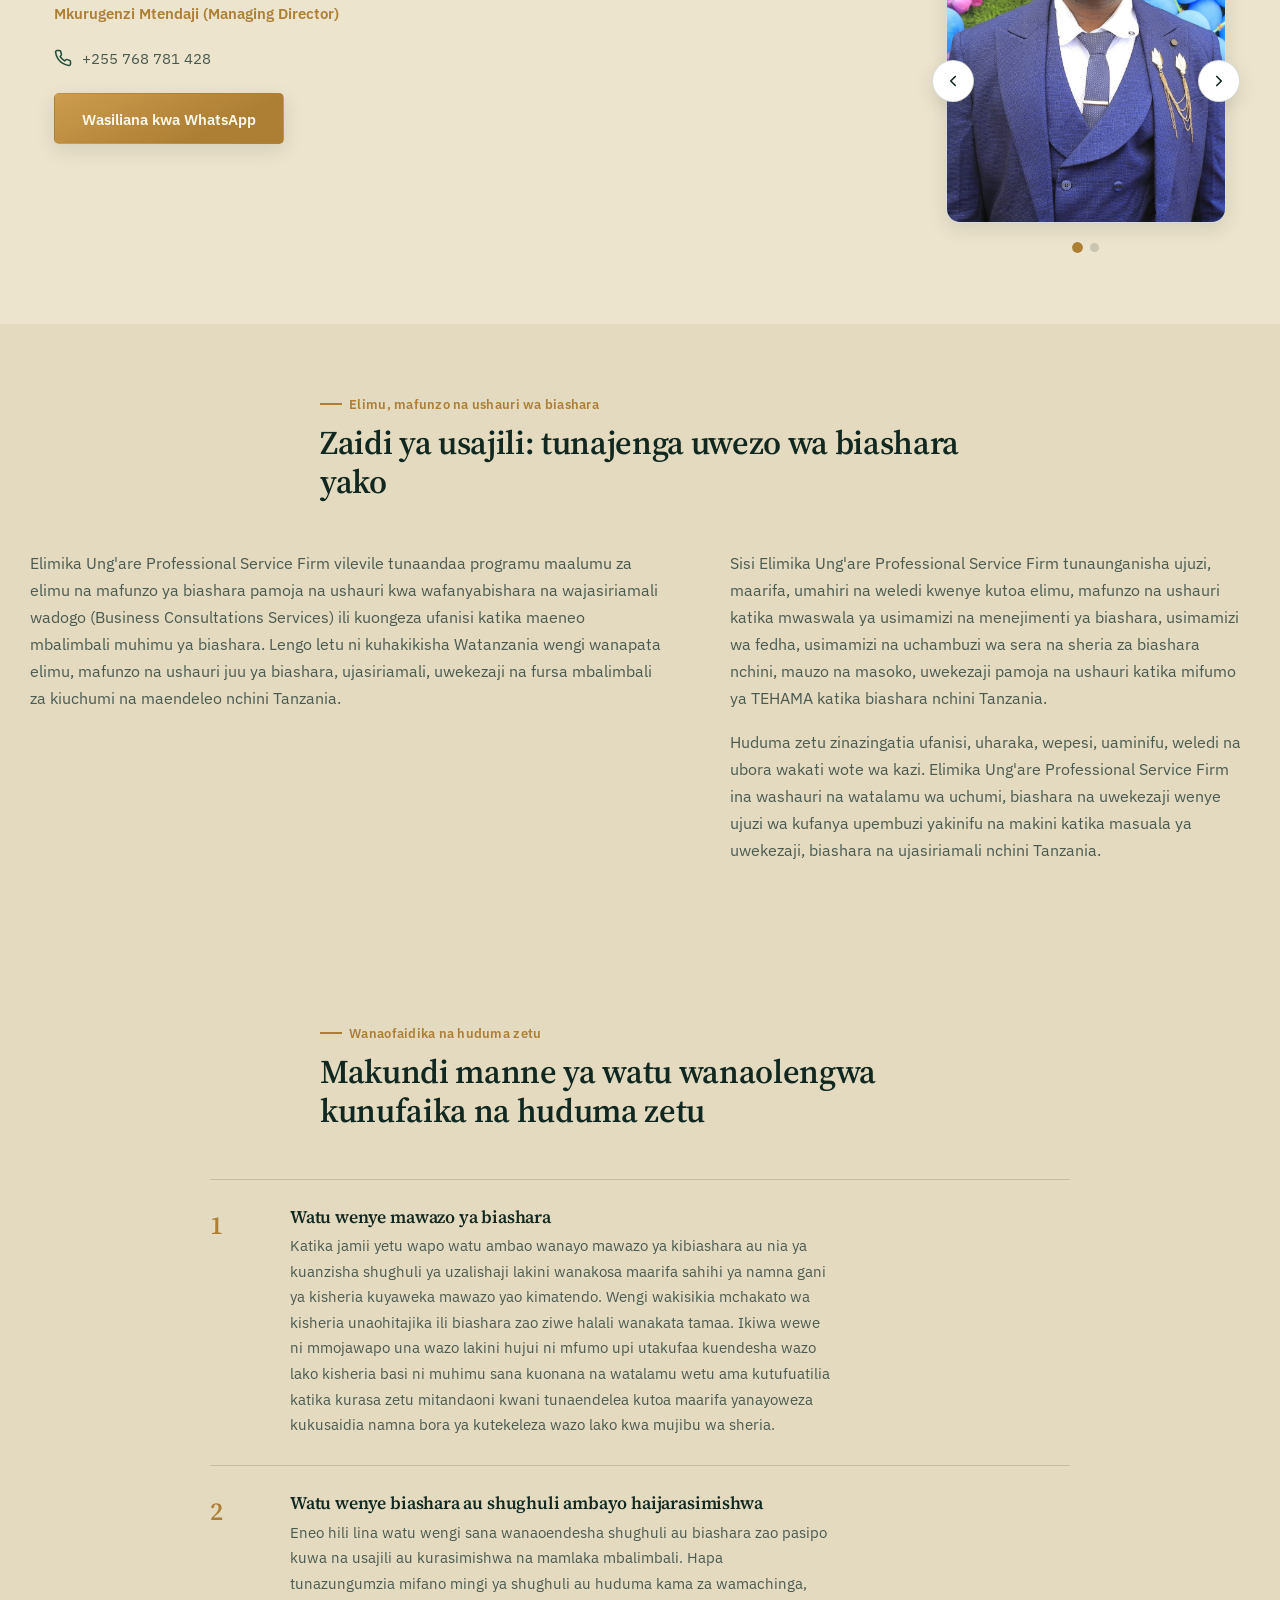
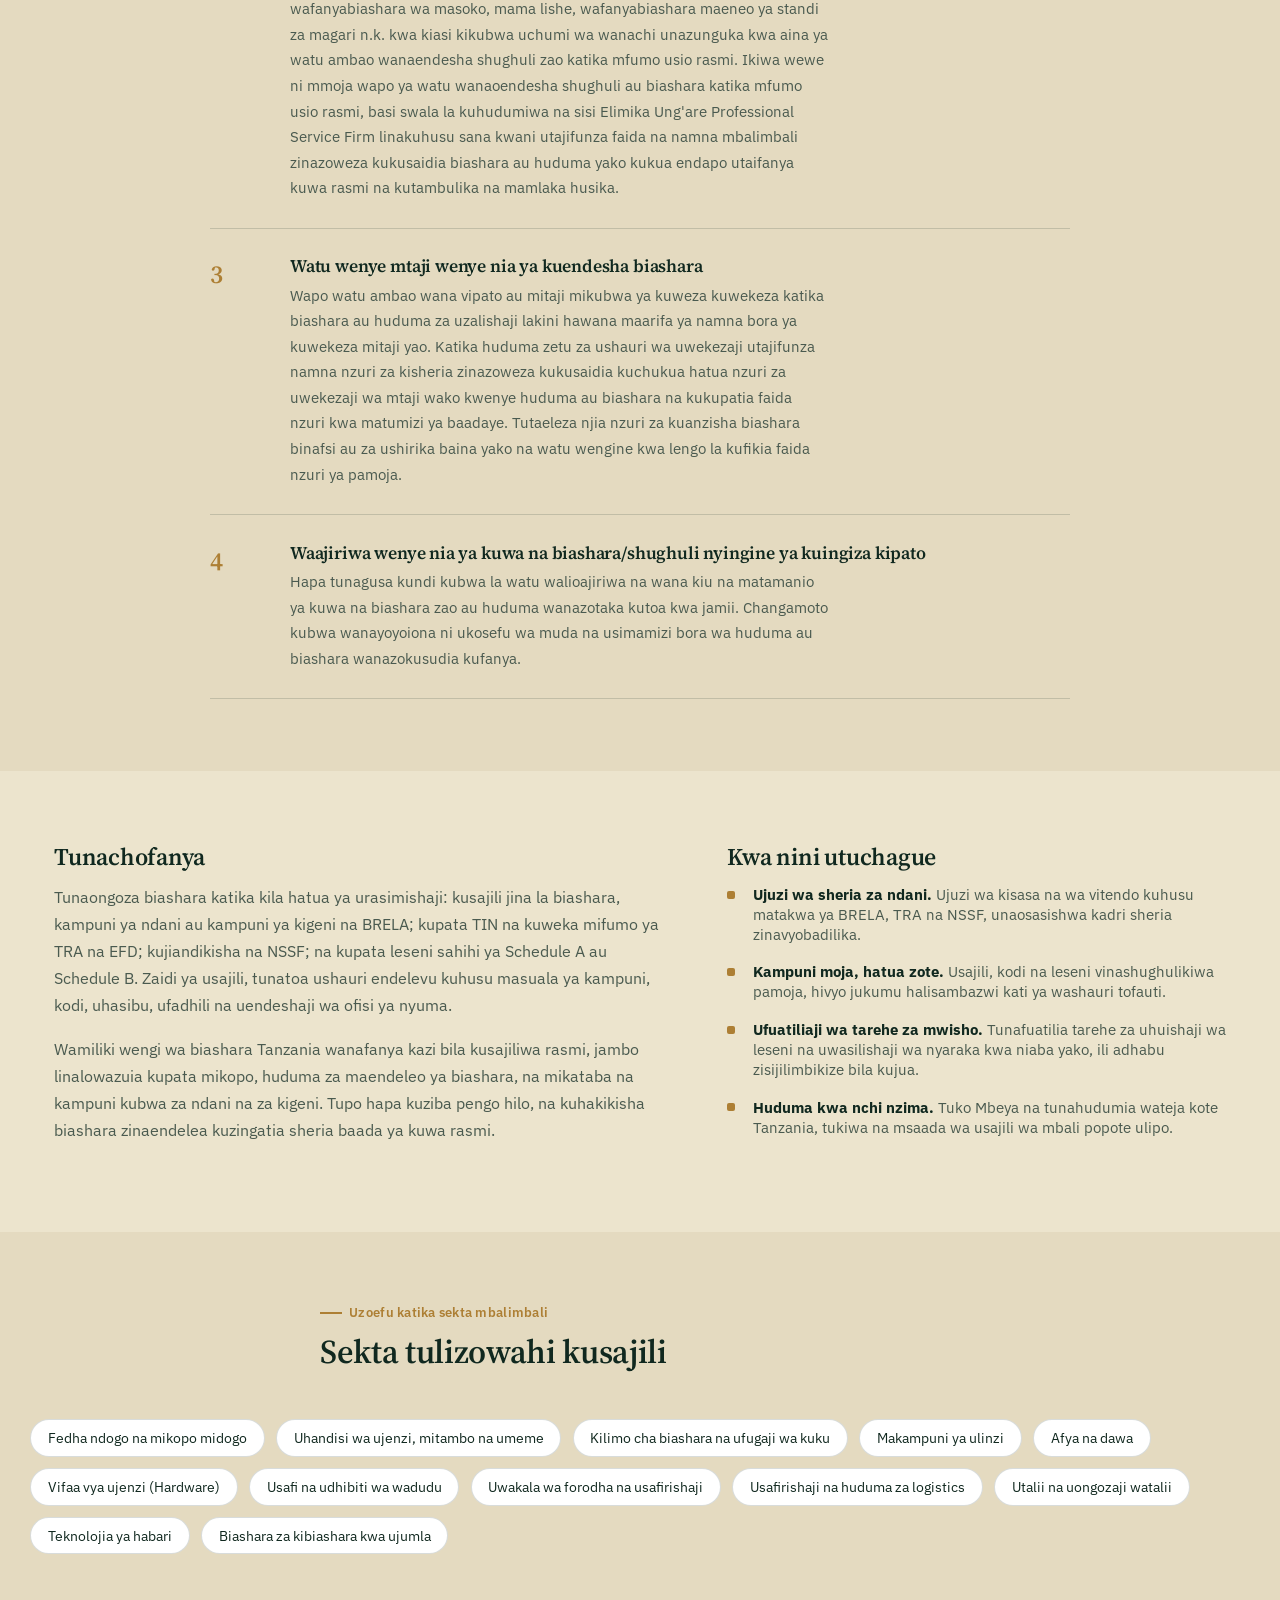
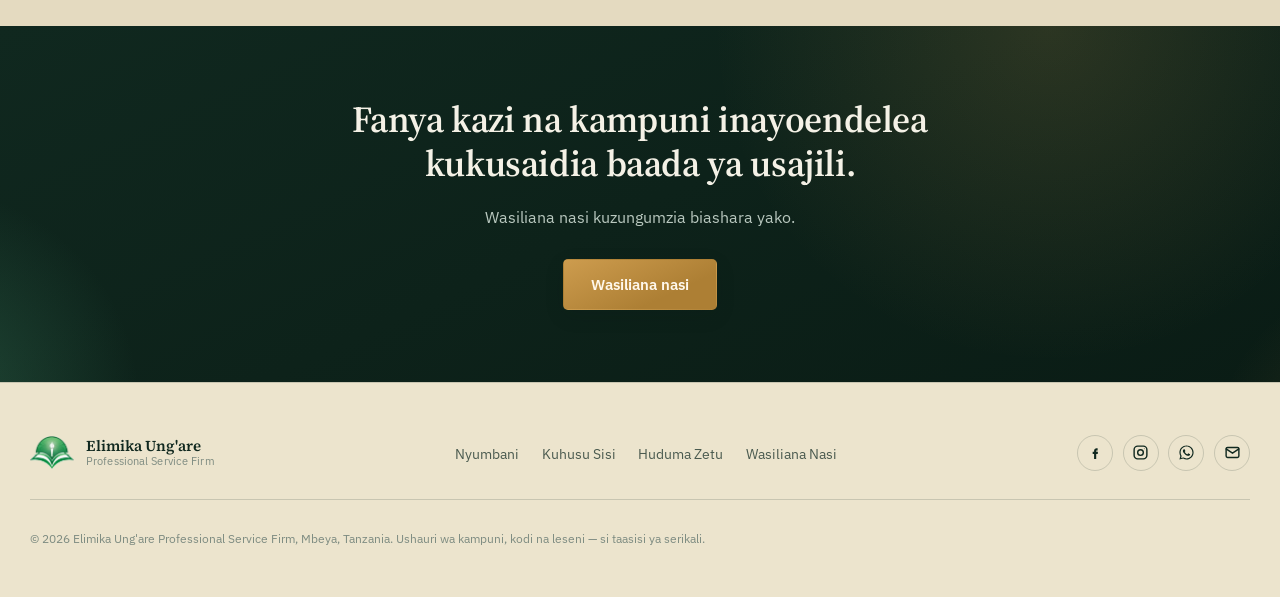
==== commit 45723c44: "Add files via upload" ====
--- a/about.html
+++ b/about.html
@@ -3,18 +3,35 @@
 <head>
   <meta charset="UTF-8" />
   <meta name="viewport" content="width=device-width, initial-scale=1.0" />
-  <title>Kuhusu Sisi | Elimika Ung'are Professional Service Firm</title>
-  <meta name="description" content="Elimika Ung'are Professional Service Firm ni kampuni ya ushauri wa biashara iliyopo Mbeya, Tanzania, inayohudumia wajasiriamali na taasisi kwa zaidi ya miaka mitano." />
+  <script>
+    (function () {
+      try {
+        var saved = localStorage.getItem("elimika-theme");
+        var theme = saved || (window.matchMedia && window.matchMedia("(prefers-color-scheme: dark)").matches ? "dark" : "light");
+        document.documentElement.setAttribute("data-theme", theme);
+        var lang = localStorage.getItem("elimika-lang") || "sw";
+        document.documentElement.setAttribute("lang", lang);
+      } catch (e) {}
+    })();
+  </script>
+  <title data-en-title="About Us | Elimika Ung'are Professional Service Firm">Kuhusu Sisi | Elimika Ung'are Professional Service Firm</title>
+  <meta name="description" data-en-content="Elimika Ung'are Professional Service Firm is a business advisory firm based in Mbeya, Tanzania, serving entrepreneurs and institutions for over five years." content="Elimika Ung'are Professional Service Firm ni kampuni ya ushauri wa biashara iliyopo Mbeya, Tanzania, inayohudumia wajasiriamali na taasisi kwa zaidi ya miaka mitano." />
   <link rel="preconnect" href="https://fonts.googleapis.com" />
   <link rel="preconnect" href="https://fonts.gstatic.com" crossorigin />
   <link href="https://fonts.googleapis.com/css2?family=Source+Serif+4:opsz,wght@8..60,500;8..60,600;8..60,700&family=IBM+Plex+Sans:wght@400;500;600&display=swap" rel="stylesheet" />
   <link rel="stylesheet" href="css/styles.css" />
 </head>
 <body class="is-entering">
+  <div class="page-loader" aria-hidden="true">
+    <span class="page-loader__dot"></span>
+    <span class="page-loader__dot"></span>
+    <span class="page-loader__dot"></span>
+  </div>
+  <div class="scroll-progress" aria-hidden="true"></div>
 
   <header class="header">
     <div class="header__inner">
-      <button class="burger" aria-label="Fungua menyu" aria-expanded="false" aria-controls="site-nav" type="button">
+      <button class="burger" aria-label="Fungua menyu" data-en-aria-label="Open menu" aria-expanded="false" aria-controls="site-nav" type="button">
         <span></span><span></span><span></span>
       </button>
 
@@ -29,29 +46,43 @@
             <span class="brand__mark"><img src="img/logo.png" alt="" class="brand__logo" /></span>
             <span class="brand__name">Elimika Ung'are<small>Professional Service Firm</small></span>
           </span>
-          <button class="nav__close" aria-label="Funga menyu" type="button">
+          <button class="nav__close" aria-label="Funga menyu" data-en-aria-label="Close menu" type="button">
             <svg viewBox="0 0 24 24" fill="none" stroke="currentColor" stroke-width="2" stroke-linecap="round" aria-hidden="true"><path d="M6 6l12 12M18 6L6 18"/></svg>
           </button>
         </div>
+        <div class="nav__drawer-utils">
+          <button type="button" class="util-btn theme-toggle" data-theme-toggle aria-label="Badili mwonekano wa giza" data-en-aria-label="Toggle dark mode">
+            <svg class="icon-moon" viewBox="0 0 24 24" fill="none" stroke="currentColor" stroke-width="2" stroke-linecap="round" stroke-linejoin="round" aria-hidden="true"><path d="M21 12.79A9 9 0 1 1 11.21 3 7 7 0 0 0 21 12.79Z"/></svg>
+            <svg class="icon-sun" viewBox="0 0 24 24" fill="none" stroke="currentColor" stroke-width="2" stroke-linecap="round" stroke-linejoin="round" aria-hidden="true"><circle cx="12" cy="12" r="4"/><path d="M12 2v2M12 20v2M4.93 4.93l1.41 1.41M17.66 17.66l1.41 1.41M2 12h2M20 12h2M4.93 19.07l1.41-1.41M17.66 6.34l1.41-1.41"/></svg>
+          </button>
+          <button type="button" class="util-btn lang-toggle" data-lang-toggle aria-label="Switch to English">EN</button>
+        </div>
         <ul>
-          <li><a href="index.html" class="nav__link">Nyumbani</a></li>
-          <li><a href="about.html" class="nav__link nav__link--active">Kuhusu Sisi</a></li>
-          <li><a href="services.html" class="nav__link">Huduma Zetu</a></li>
-          <li><a href="contact.html" class="nav__link">Wasiliana Nasi</a></li>
+          <li><a href="index.html" class="nav__link" data-en="Home">Nyumbani</a></li>
+          <li><a href="about.html" class="nav__link nav__link--active" data-en="About Us">Kuhusu Sisi</a></li>
+          <li><a href="services.html" class="nav__link" data-en="Our Services">Huduma Zetu</a></li>
+          <li><a href="contact.html" class="nav__link" data-en="Contact Us">Wasiliana Nasi</a></li>
         </ul>
         <div class="nav__drawer-foot">
           <a href="tel:+255766656758" class="nav__phone">
             <svg viewBox="0 0 24 24" fill="none" stroke="currentColor" stroke-width="2" stroke-linecap="round" stroke-linejoin="round" aria-hidden="true"><path d="M22 16.92v3a2 2 0 0 1-2.18 2 19.79 19.79 0 0 1-8.63-3.07 19.5 19.5 0 0 1-6-6 19.79 19.79 0 0 1-3.07-8.67A2 2 0 0 1 4.11 2h3a2 2 0 0 1 2 1.72c.127.96.362 1.903.7 2.81a2 2 0 0 1-.45 2.11L8.09 9.91a16 16 0 0 0 6 6l1.27-1.27a2 2 0 0 1 2.11-.45c.907.338 1.85.573 2.81.7A2 2 0 0 1 22 16.92z"/></svg>
             <span>+255 766 656 758</span>
           </a>
-          <a href="contact.html" class="btn btn--gold btn--block">Panga ushauri</a>
+          <a href="contact.html" class="btn btn--gold btn--block" data-en="Book a consultation">Panga ushauri</a>
         </div>
       </nav>
       <div class="nav__backdrop"></div>
 
       <div class="header__actions">
+        <div class="header__utils">
+          <button type="button" class="util-btn theme-toggle" data-theme-toggle aria-label="Badili mwonekano wa giza" data-en-aria-label="Toggle dark mode">
+            <svg class="icon-moon" viewBox="0 0 24 24" fill="none" stroke="currentColor" stroke-width="2" stroke-linecap="round" stroke-linejoin="round" aria-hidden="true"><path d="M21 12.79A9 9 0 1 1 11.21 3 7 7 0 0 0 21 12.79Z"/></svg>
+            <svg class="icon-sun" viewBox="0 0 24 24" fill="none" stroke="currentColor" stroke-width="2" stroke-linecap="round" stroke-linejoin="round" aria-hidden="true"><circle cx="12" cy="12" r="4"/><path d="M12 2v2M12 20v2M4.93 4.93l1.41 1.41M17.66 17.66l1.41 1.41M2 12h2M20 12h2M4.93 19.07l1.41-1.41M17.66 6.34l1.41-1.41"/></svg>
+          </button>
+          <button type="button" class="util-btn lang-toggle" data-lang-toggle aria-label="Switch to English">EN</button>
+        </div>
         <a href="tel:+255766656758" class="nav__phone nav__phone--desktop">+255 766 656 758</a>
-        <a href="contact.html" class="btn btn--gold header__cta">Panga ushauri</a>
+        <a href="contact.html" class="btn btn--gold header__cta" data-en="Book a consultation">Panga ushauri</a>
       </div>
     </div>
   </header>
@@ -59,20 +90,181 @@
   <main>
 
     <section class="page-header">
-      <span class="eyebrow">Kuhusu Sisi</span>
-      <h1>Kampuni iliyojengwa kuzunguka mchakato wa usajili wa Tanzania</h1>
-      <p class="page-header__lede">
-        Elimika Ung'are Professional Service Firm ni kampuni ya ushauri wa
-        biashara iliyopo Mbeya, Tanzania, inayohudumia wajasiriamali, wawekezaji
-        na taasisi kote nchini kwa zaidi ya miaka mitano.
+      <span class="eyebrow" data-en="About Us">Kuhusu Sisi</span>
+      <h1 data-en="A firm built around Tanzania's registration process">Kampuni iliyojengwa kuzunguka mchakato wa usajili wa Tanzania</h1>
+      <p class="page-header__lede" data-en="Elimika Ung'are Professional Service Firm is a leading business advisory and services firm, specialising in areas including: Corporate Affairs and Regulatory Compliance, Tax and VAT Services, Accounting and Financial Reporting, Specialised Finance and Funding Services, ICT Products and Solutions, Audit and Assurance, Strategic Online Services, Human Resource Management, Marketing and Branding, Supply Chain Management, Legal and Logistics Services, Back-Office Management, Specialised Professional Training, and Comprehensive Business Advisory.">
+        Elimika Ung'are Professional Service Firm ni kampuni inayoongoza
+        katika ushauri na huduma za kibiashara, iliyobobea katika huduma
+        mbalimbali zikiwemo: Masuala ya Kampuni na Udhibiti, Kodi na Huduma
+        za Kodi ya Ongezeko la Thamani (VAT), Uhasibu na Utoaji Taarifa za
+        Fedha, Huduma Maalum za Fedha na Ufadhili, Bidhaa na Suluhisho za
+        TEHAMA, Ukaguzi na Uhakiki (Audit &amp; Assurance), Huduma za
+        Kimkakati za Mtandaoni, Usimamizi wa Rasilimali Watu, Uuzaji na
+        Uwekaji Chapa, Usimamizi wa Mnyororo wa Ugavi, Huduma za Kisheria na
+        Usafirishaji, Usimamizi wa Ofisi ya Nyuma, Mafunzo ya Kitaalamu yenye
+        Ujuzi Maalum, pamoja na Ushauri Kamili wa Kibiashara.
       </p>
+    </section>
+
+    <section class="section">
+      <div class="section__head" data-reveal="fade">
+        <span class="eyebrow" data-en="Leadership">Uongozi</span>
+        <h2 data-en="Founder &amp; CEO">Mwanzilishi na Mtendaji Mkuu</h2>
+      </div>
+
+      <div class="leader" data-reveal="fade">
+        <div class="slider slider--portrait" data-slider>
+          <div class="slider__viewport">
+            <div class="slider__track" data-slider-track>
+              <figure class="slider__slide">
+                <img src="img/founder-ceo-1.jpg" alt="Mpoki A. Mwaiswaswa, Mwanzilishi na Mtendaji Mkuu wa Elimika Ung'are Professional Service Firm" loading="lazy" />
+              </figure>
+              <figure class="slider__slide">
+                <img src="img/founder-ceo-2.jpg" alt="Mpoki A. Mwaiswaswa akifanya kazi ofisini, Mwanzilishi na Mtendaji Mkuu wa Elimika Ung'are Professional Service Firm" loading="lazy" />
+              </figure>
+            </div>
+          </div>
+
+          <button type="button" class="slider__arrow slider__arrow--prev" data-slider-prev aria-label="Picha iliyotangulia" data-en-aria-label="Previous photo">
+            <svg viewBox="0 0 24 24" fill="none" stroke="currentColor" stroke-width="2.2" stroke-linecap="round" stroke-linejoin="round" aria-hidden="true"><path d="M15 18l-6-6 6-6"/></svg>
+          </button>
+          <button type="button" class="slider__arrow slider__arrow--next" data-slider-next aria-label="Picha inayofuata" data-en-aria-label="Next photo">
+            <svg viewBox="0 0 24 24" fill="none" stroke="currentColor" stroke-width="2.2" stroke-linecap="round" stroke-linejoin="round" aria-hidden="true"><path d="M9 18l6-6-6-6"/></svg>
+          </button>
+
+          <div class="slider__dots" data-slider-dots></div>
+        </div>
+
+        <div class="leader__info">
+          <h3>Mpoki A. Mwaiswaswa</h3>
+          <p class="leader__title" data-en="Founder &amp; CEO">Mwanzilishi na Mtendaji Mkuu (Founder &amp; CEO)</p>
+          <a href="tel:+255766656758" class="leader__contact">
+            <svg viewBox="0 0 24 24" fill="none" stroke="currentColor" stroke-width="2" stroke-linecap="round" stroke-linejoin="round" aria-hidden="true"><path d="M22 16.92v3a2 2 0 0 1-2.18 2 19.79 19.79 0 0 1-8.63-3.07 19.5 19.5 0 0 1-6-6 19.79 19.79 0 0 1-3.07-8.67A2 2 0 0 1 4.11 2h3a2 2 0 0 1 2 1.72c.127.96.362 1.903.7 2.81a2 2 0 0 1-.45 2.11L8.09 9.91a16 16 0 0 0 6 6l1.27-1.27a2 2 0 0 1 2.11-.45c.907.338 1.85.573 2.81.7A2 2 0 0 1 22 16.92z"/></svg>
+            <span>+255 766 656 758</span>
+          </a>
+          <a href="tel:+255655056758" class="leader__contact">
+            <svg viewBox="0 0 24 24" fill="none" stroke="currentColor" stroke-width="2" stroke-linecap="round" stroke-linejoin="round" aria-hidden="true"><path d="M22 16.92v3a2 2 0 0 1-2.18 2 19.79 19.79 0 0 1-8.63-3.07 19.5 19.5 0 0 1-6-6 19.79 19.79 0 0 1-3.07-8.67A2 2 0 0 1 4.11 2h3a2 2 0 0 1 2 1.72c.127.96.362 1.903.7 2.81a2 2 0 0 1-.45 2.11L8.09 9.91a16 16 0 0 0 6 6l1.27-1.27a2 2 0 0 1 2.11-.45c.907.338 1.85.573 2.81.7A2 2 0 0 1 22 16.92z"/></svg>
+            <span>+255 655 056 758</span>
+          </a>
+          <a href="https://wa.me/255766656758" target="_blank" rel="noopener" class="btn btn--gold" data-en="Message on WhatsApp">Wasiliana kwa WhatsApp</a>
+        </div>
+      </div>
+
+      <div class="leader leader--reverse" data-reveal="fade">
+        <div class="slider slider--portrait" data-slider>
+          <div class="slider__viewport">
+            <div class="slider__track" data-slider-track>
+              <figure class="slider__slide">
+                <img src="img/md-robert-1.jpg" alt="Robert Elly Mwasa, Mkurugenzi Mtendaji (Managing Director) wa Elimika Ung'are Professional Service Firm" loading="lazy" />
+              </figure>
+              <figure class="slider__slide">
+                <img src="img/md-robert-2.jpg" alt="Robert Elly Mwasa akiwa katika sherehe ya mahafali, Mkurugenzi Mtendaji wa Elimika Ung'are Professional Service Firm" loading="lazy" />
+              </figure>
+            </div>
+          </div>
+
+          <button type="button" class="slider__arrow slider__arrow--prev" data-slider-prev aria-label="Picha iliyotangulia" data-en-aria-label="Previous photo">
+            <svg viewBox="0 0 24 24" fill="none" stroke="currentColor" stroke-width="2.2" stroke-linecap="round" stroke-linejoin="round" aria-hidden="true"><path d="M15 18l-6-6 6-6"/></svg>
+          </button>
+          <button type="button" class="slider__arrow slider__arrow--next" data-slider-next aria-label="Picha inayofuata" data-en-aria-label="Next photo">
+            <svg viewBox="0 0 24 24" fill="none" stroke="currentColor" stroke-width="2.2" stroke-linecap="round" stroke-linejoin="round" aria-hidden="true"><path d="M9 18l6-6-6-6"/></svg>
+          </button>
+
+          <div class="slider__dots" data-slider-dots></div>
+        </div>
+
+        <div class="leader__info">
+          <h3>Robert Elly Mwasa</h3>
+          <p class="leader__title" data-en="Managing Director">Mkurugenzi Mtendaji (Managing Director)</p>
+          <a href="tel:+255768781428" class="leader__contact">
+            <svg viewBox="0 0 24 24" fill="none" stroke="currentColor" stroke-width="2" stroke-linecap="round" stroke-linejoin="round" aria-hidden="true"><path d="M22 16.92v3a2 2 0 0 1-2.18 2 19.79 19.79 0 0 1-8.63-3.07 19.5 19.5 0 0 1-6-6 19.79 19.79 0 0 1-3.07-8.67A2 2 0 0 1 4.11 2h3a2 2 0 0 1 2 1.72c.127.96.362 1.903.7 2.81a2 2 0 0 1-.45 2.11L8.09 9.91a16 16 0 0 0 6 6l1.27-1.27a2 2 0 0 1 2.11-.45c.907.338 1.85.573 2.81.7A2 2 0 0 1 22 16.92z"/></svg>
+            <span>+255 768 781 428</span>
+          </a>
+          <a href="https://wa.me/255768781428" target="_blank" rel="noopener" class="btn btn--gold" data-en="Message on WhatsApp">Wasiliana kwa WhatsApp</a>
+        </div>
+      </div>
+    </section>
+
+    <section class="section section--tint">
+      <div class="section__head" data-reveal="fade">
+        <span class="eyebrow" data-en="Education, training and business advisory">Elimu, mafunzo na ushauri wa biashara</span>
+        <h2 data-en="Beyond registration: building your business capacity">Zaidi ya usajili: tunajenga uwezo wa biashara yako</h2>
+      </div>
+      <div class="split">
+        <div data-reveal="left">
+          <p data-en="Elimika Ung'are Professional Service Firm also runs dedicated business education and training programmes, together with Business Consultation Services for small business owners and entrepreneurs, to raise effectiveness across key business areas. Our goal is to make sure more Tanzanians have access to education, training and advice on business, entrepreneurship, investment and the wider economic and development opportunities available in Tanzania.">
+            Elimika Ung'are Professional Service Firm vilevile tunaandaa
+            programu maalumu za elimu na mafunzo ya biashara pamoja na ushauri
+            kwa wafanyabishara na wajasiriamali wadogo (Business Consultations
+            Services) ili kuongeza ufanisi katika maeneo mbalimbali muhimu ya
+            biashara. Lengo letu ni kuhakikisha Watanzania wengi wanapata
+            elimu, mafunzo na ushauri juu ya biashara, ujasiriamali, uwekezaji
+            na fursa mbalimbali za kiuchumi na maendeleo nchini Tanzania.
+          </p>
+        </div>
+        <div data-reveal="right">
+          <p data-en="Elimika Ung'are Professional Service Firm brings together skill, knowledge and professionalism to deliver education, training and advisory on business management, financial management, analysis of national business policy and law, sales and marketing, investment, and ICT systems for business in Tanzania.">
+            Sisi Elimika Ung'are Professional Service Firm tunaunganisha
+            ujuzi, maarifa, umahiri na weledi kwenye kutoa elimu, mafunzo na
+            ushauri katika mwaswala ya usimamizi na menejimenti ya biashara,
+            usimamizi wa fedha, usimamizi na uchambuzi wa sera na sheria za
+            biashara nchini, mauzo na masoko, uwekezaji pamoja na ushauri
+            katika mifumo ya TEHAMA katika biashara nchini Tanzania.
+          </p>
+          <p data-en="Our services are guided by efficiency, speed, agility, integrity, professionalism and quality at every stage of the work. Elimika Ung'are Professional Service Firm has economics, business and investment advisors and specialists skilled in conducting careful feasibility studies on investment, business and entrepreneurship matters in Tanzania.">
+            Huduma zetu zinazingatia ufanisi, uharaka, wepesi, uaminifu,
+            weledi na ubora wakati wote wa kazi. Elimika Ung'are Professional
+            Service Firm ina washauri na watalamu wa uchumi, biashara na
+            uwekezaji wenye ujuzi wa kufanya upembuzi yakinifu na makini
+            katika masuala ya uwekezaji, biashara na ujasiriamali nchini
+            Tanzania.
+          </p>
+        </div>
+      </div>
+    </section>
+
+    <section class="section section--tint">
+      <div class="section__head" data-reveal="fade">
+        <span class="eyebrow" data-en="Who benefits from our services">Wanaofaidika na huduma zetu</span>
+        <h2 data-en="Four groups of people our services are designed for">Makundi manne ya watu wanaolengwa kunufaika na huduma zetu</h2>
+      </div>
+      <ol class="process" data-reveal-group>
+        <li class="process__step" data-reveal>
+          <span class="process__n">1</span>
+          <div>
+            <h3 data-en="People with a business idea">Watu wenye mawazo ya biashara</h3>
+            <p data-en="In our society there are people with business ideas or the intention to start a production activity, but who lack the right knowledge of the legal way to put those ideas into practice. Many give up once they hear about the legal process required to make their business legitimate. If you are one of these people — you have an idea but don't know which structure suits it legally — it is important to meet our specialists or follow our online pages, since we continue sharing knowledge that can help you carry out your idea in accordance with the law.">Katika jamii yetu wapo watu ambao wanayo mawazo ya kibiashara au nia ya kuanzisha shughuli ya uzalishaji lakini wanakosa maarifa sahihi ya namna gani ya kisheria kuyaweka mawazo yao kimatendo. Wengi wakisikia mchakato wa kisheria unaohitajika ili biashara zao ziwe halali wanakata tamaa. Ikiwa wewe ni mmojawapo una wazo lakini hujui ni mfumo upi utakufaa kuendesha wazo lako kisheria basi ni muhimu sana kuonana na watalamu wetu ama kutufuatilia katika kurasa zetu mitandaoni kwani tunaendelea kutoa maarifa yanayoweza kukusaidia namna bora ya kutekeleza wazo lako kwa mujibu wa sheria.</p>
+          </div>
+        </li>
+        <li class="process__step" data-reveal>
+          <span class="process__n">2</span>
+          <div>
+            <h3 data-en="People with an unregistered business or activity">Watu wenye biashara au shughuli ambayo haijarasimishwa</h3>
+            <p data-en="This group includes many people running activities or businesses without registration or recognition by the relevant authorities — street vendors, market traders, food vendors, traders at bus and car stands, and similar. A large share of the population's economy revolves around people operating in the informal sector. If you are one of them, working with Elimika Ung'are Professional Service Firm concerns you directly: you will learn the benefits and the various ways your business or service can grow once it becomes formal and recognised by the relevant authorities.">Eneo hili lina watu wengi sana wanaoendesha shughuli au biashara zao pasipo kuwa na usajili au kurasimishwa na mamlaka mbalimbali. Hapa tunazungumzia mifano mingi ya shughuli au huduma kama za wamachinga, wafanyabiashara wa masoko, mama lishe, wafanyabiashara maeneo ya standi za magari n.k. kwa kiasi kikubwa uchumi wa wanachi unazunguka kwa aina ya watu ambao wanaendesha shughuli zao katika mfumo usio rasmi. Ikiwa wewe ni mmoja wapo ya watu wanaoendesha shughuli au biashara katika mfumo usio rasmi, basi swala la kuhudumiwa na sisi Elimika Ung'are Professional Service Firm linakuhusu sana kwani utajifunza faida na namna mbalimbali zinazoweza kukusaidia biashara au huduma yako kukua endapo utaifanya kuwa rasmi na kutambulika na mamlaka husika.</p>
+          </div>
+        </li>
+        <li class="process__step" data-reveal>
+          <span class="process__n">3</span>
+          <div>
+            <h3 data-en="People with capital wanting to run a business">Watu wenye mtaji wenye nia ya kuendesha biashara</h3>
+            <p data-en="Some people have significant income or capital they could invest in business or production services, but lack the knowledge of the best way to invest it. Through our investment advisory services, you will learn the sound legal approaches that can help you take good steps to invest your capital in a service or business and gain good returns for future use. We will explain the best ways to set up a sole business or a partnership with others, aimed at achieving good mutual benefit.">Wapo watu ambao wana vipato au mitaji mikubwa ya kuweza kuwekeza katika biashara au huduma za uzalishaji lakini hawana maarifa ya namna bora ya kuwekeza mitaji yao. Katika huduma zetu za ushauri wa uwekezaji utajifunza namna nzuri za kisheria zinazoweza kukusaidia kuchukua hatua nzuri za uwekezaji wa mtaji wako kwenye huduma au biashara na kukupatia faida nzuri kwa matumizi ya baadaye. Tutaeleza njia nzuri za kuanzisha biashara binafsi au za ushirika baina yako na watu wengine kwa lengo la kufikia faida nzuri ya pamoja.</p>
+          </div>
+        </li>
+        <li class="process__step" data-reveal>
+          <span class="process__n">4</span>
+          <div>
+            <h3 data-en="Employees wanting a side business or extra income">Waajiriwa wenye nia ya kuwa na biashara/shughuli nyingine ya kuingiza kipato</h3>
+            <p data-en="This covers the large group of employed people who have a strong desire to run their own business or offer a service to the community. The main challenge they face is a lack of time and of good management for the business or service they intend to run.">Hapa tunagusa kundi kubwa la watu walioajiriwa na wana kiu na matamanio ya kuwa na biashara zao au huduma wanazotaka kutoa kwa jamii. Changamoto kubwa wanayoyoiona ni ukosefu wa muda na usimamizi bora wa huduma au biashara wanazokusudia kufanya.</p>
+          </div>
+        </li>
+      </ol>
     </section>
 
     <section class="section">
       <div class="split">
         <div data-reveal="left">
-          <h2>Tunachofanya</h2>
-          <p>
+          <h2 data-en="What we do">Tunachofanya</h2>
+          <p data-en="We guide businesses through every stage of formalisation: registering a business name, local company or foreign company with BRELA; obtaining a TIN and setting up TRA and EFD systems; registering with NSSF; and securing the right Schedule A or Schedule B license. Beyond registration, we provide ongoing advisory on corporate affairs, tax, accounting, funding and back-office operations.">
             Tunaongoza biashara katika kila hatua ya urasimishaji: kusajili jina
             la biashara, kampuni ya ndani au kampuni ya kigeni na BRELA; kupata
             TIN na kuweka mifumo ya TRA na EFD; kujiandikisha na NSSF; na kupata
@@ -80,7 +272,7 @@
             tunatoa ushauri endelevu kuhusu masuala ya kampuni, kodi, uhasibu,
             ufadhili na uendeshaji wa ofisi ya nyuma.
           </p>
-          <p>
+          <p data-en="Many business owners in Tanzania operate without formal registration, which keeps them from accessing loans, business development services, and contracts with major local and foreign companies. We're here to close that gap, and to keep businesses compliant once they become formal.">
             Wamiliki wengi wa biashara Tanzania wanafanya kazi bila kusajiliwa
             rasmi, jambo linalowazuia kupata mikopo, huduma za maendeleo ya
             biashara, na mikataba na kampuni kubwa za ndani na za kigeni. Tupo
@@ -89,12 +281,12 @@
           </p>
         </div>
         <div data-reveal="right">
-          <h2>Kwa nini utuchague</h2>
+          <h2 data-en="Why choose us">Kwa nini utuchague</h2>
           <ul class="checklist" data-reveal-group>
-            <li data-reveal><strong>Ujuzi wa sheria za ndani.</strong> Ujuzi wa kisasa na wa vitendo kuhusu matakwa ya BRELA, TRA na NSSF, unaosasishwa kadri sheria zinavyobadilika.</li>
-            <li data-reveal><strong>Kampuni moja, hatua zote.</strong> Usajili, kodi na leseni vinashughulikiwa pamoja, hivyo jukumu halisambazwi kati ya washauri tofauti.</li>
-            <li data-reveal><strong>Ufuatiliaji wa tarehe za mwisho.</strong> Tunafuatilia tarehe za uhuishaji wa leseni na uwasilishaji wa nyaraka kwa niaba yako, ili adhabu zisijilimbikize bila kujua.</li>
-            <li data-reveal><strong>Huduma kwa nchi nzima.</strong> Tuko Mbeya na tunahudumia wateja kote Tanzania, tukiwa na msaada wa usajili wa mbali popote ulipo.</li>
+            <li data-reveal data-en="Local regulatory expertise. Current, practical knowledge of BRELA, TRA and NSSF requirements, kept up to date as regulations change."><strong>Ujuzi wa sheria za ndani.</strong> Ujuzi wa kisasa na wa vitendo kuhusu matakwa ya BRELA, TRA na NSSF, unaosasishwa kadri sheria zinavyobadilika.</li>
+            <li data-reveal data-en="One firm, every step. Registration, tax and licensing handled together, so responsibility isn't scattered across different advisors."><strong>Kampuni moja, hatua zote.</strong> Usajili, kodi na leseni vinashughulikiwa pamoja, hivyo jukumu halisambazwi kati ya washauri tofauti.</li>
+            <li data-reveal data-en="Deadline tracking. We track license renewal and filing deadlines on your behalf, so penalties never quietly pile up."><strong>Ufuatiliaji wa tarehe za mwisho.</strong> Tunafuatilia tarehe za uhuishaji wa leseni na uwasilishaji wa nyaraka kwa niaba yako, ili adhabu zisijilimbikize bila kujua.</li>
+            <li data-reveal data-en="Nationwide service. We're based in Mbeya and serve clients across Tanzania, with remote registration support wherever you are."><strong>Huduma kwa nchi nzima.</strong> Tuko Mbeya na tunahudumia wateja kote Tanzania, tukiwa na msaada wa usajili wa mbali popote ulipo.</li>
           </ul>
         </div>
       </div>
@@ -102,30 +294,30 @@
 
     <section class="section section--tint">
       <div class="section__head" data-reveal="fade">
-        <span class="eyebrow">Uzoefu katika sekta mbalimbali</span>
-        <h2>Sekta tulizowahi kusajili</h2>
+        <span class="eyebrow" data-en="Experience across sectors">Uzoefu katika sekta mbalimbali</span>
+        <h2 data-en="Sectors we've registered">Sekta tulizowahi kusajili</h2>
       </div>
       <div class="sector-cloud" data-reveal-group>
-        <span class="pill" data-reveal="scale">Fedha ndogo na mikopo midogo</span>
-        <span class="pill" data-reveal="scale">Uhandisi wa ujenzi, mitambo na umeme</span>
-        <span class="pill" data-reveal="scale">Kilimo cha biashara na ufugaji wa kuku</span>
-        <span class="pill" data-reveal="scale">Makampuni ya ulinzi</span>
-        <span class="pill" data-reveal="scale">Afya na dawa</span>
-        <span class="pill" data-reveal="scale">Vifaa vya ujenzi (Hardware)</span>
-        <span class="pill" data-reveal="scale">Usafi na udhibiti wa wadudu</span>
-        <span class="pill" data-reveal="scale">Uwakala wa forodha na usafirishaji</span>
-        <span class="pill" data-reveal="scale">Usafirishaji na huduma za logistics</span>
-        <span class="pill" data-reveal="scale">Utalii na uongozaji watalii</span>
-        <span class="pill" data-reveal="scale">Teknolojia ya habari</span>
-        <span class="pill" data-reveal="scale">Biashara za kibiashara kwa ujumla</span>
+        <span class="pill" data-reveal="scale" data-en="Microfinance and small loans">Fedha ndogo na mikopo midogo</span>
+        <span class="pill" data-reveal="scale" data-en="Construction, mechanical &amp; electrical engineering">Uhandisi wa ujenzi, mitambo na umeme</span>
+        <span class="pill" data-reveal="scale" data-en="Commercial farming and poultry">Kilimo cha biashara na ufugaji wa kuku</span>
+        <span class="pill" data-reveal="scale" data-en="Security companies">Makampuni ya ulinzi</span>
+        <span class="pill" data-reveal="scale" data-en="Health and pharmaceuticals">Afya na dawa</span>
+        <span class="pill" data-reveal="scale" data-en="Hardware and building supplies">Vifaa vya ujenzi (Hardware)</span>
+        <span class="pill" data-reveal="scale" data-en="Cleaning and pest control">Usafi na udhibiti wa wadudu</span>
+        <span class="pill" data-reveal="scale" data-en="Customs and freight agency">Uwakala wa forodha na usafirishaji</span>
+        <span class="pill" data-reveal="scale" data-en="Transport and logistics">Usafirishaji na huduma za logistics</span>
+        <span class="pill" data-reveal="scale" data-en="Tourism and tour guiding">Utalii na uongozaji watalii</span>
+        <span class="pill" data-reveal="scale" data-en="Information technology">Teknolojia ya habari</span>
+        <span class="pill" data-reveal="scale" data-en="General trading businesses">Biashara za kibiashara kwa ujumla</span>
       </div>
     </section>
 
     <section class="cta-band">
       <div class="cta-band__inner" data-reveal="scale">
-        <h2>Fanya kazi na kampuni inayoendelea kukusaidia baada ya usajili.</h2>
-        <p>Wasiliana nasi kuzungumzia biashara yako.</p>
-        <a href="contact.html" class="btn btn--gold">Wasiliana nasi</a>
+        <h2 data-en="Work with a firm that stays with you after registration.">Fanya kazi na kampuni inayoendelea kukusaidia baada ya usajili.</h2>
+        <p data-en="Contact us to talk about your business.">Wasiliana nasi kuzungumzia biashara yako.</p>
+        <a href="contact.html" class="btn btn--gold" data-en="Contact us">Wasiliana nasi</a>
       </div>
     </section>
 
@@ -138,20 +330,35 @@
         <span class="brand__name">Elimika Ung'are<small>Professional Service Firm</small></span>
       </div>
       <ul class="footer__nav">
-        <li><a href="index.html">Nyumbani</a></li>
-        <li><a href="about.html">Kuhusu Sisi</a></li>
-        <li><a href="services.html">Huduma Zetu</a></li>
-        <li><a href="contact.html">Wasiliana Nasi</a></li>
+        <li><a href="index.html" data-en="Home">Nyumbani</a></li>
+        <li><a href="about.html" data-en="About Us">Kuhusu Sisi</a></li>
+        <li><a href="services.html" data-en="Our Services">Huduma Zetu</a></li>
+        <li><a href="contact.html" data-en="Contact Us">Wasiliana Nasi</a></li>
       </ul>
-      <p class="footer__copy">&copy; <span id="year"></span> Elimika Ung'are Professional Service Firm, Mbeya, Tanzania. Ushauri wa kampuni, kodi na leseni — si taasisi ya serikali.</p>
+      <div class="footer__social">
+        <a href="https://www.facebook.com/share/188k2xPYwT/" target="_blank" rel="noopener" aria-label="Facebook">
+          <svg viewBox="0 0 24 24" fill="currentColor" aria-hidden="true"><path d="M13.5 9H15V6h-1.5C11.57 6 10 7.57 10 9.5V11H8v3h2v7h3v-7h2.1l.4-3H13V9.5c0-.28.22-.5.5-.5Z"/></svg>
+        </a>
+        <a href="https://www.instagram.com/elimikaungare?utm_source=qr&amp;stkn=ZzVqZGpxdGtseG4y" target="_blank" rel="noopener" aria-label="Instagram">
+          <svg viewBox="0 0 24 24" fill="none" stroke="currentColor" stroke-width="2" stroke-linecap="round" stroke-linejoin="round" aria-hidden="true"><rect x="3" y="3" width="18" height="18" rx="5"/><circle cx="12" cy="12" r="4"/><circle cx="17.3" cy="6.7" r="0.6" fill="currentColor" stroke="none"/></svg>
+        </a>
+        <a href="https://wa.me/255766656758" target="_blank" rel="noopener" aria-label="WhatsApp">
+          <svg viewBox="0 0 32 32" fill="currentColor" aria-hidden="true"><path d="M16.004 2.667c-7.363 0-13.333 5.97-13.333 13.333 0 2.353.615 4.56 1.69 6.474L2.667 29.333l6.99-1.833a13.26 13.26 0 0 0 6.347 1.617h.006c7.362 0 13.333-5.97 13.333-13.333S23.366 2.667 16.004 2.667Zm0 24.4h-.005a11.03 11.03 0 0 1-5.626-1.542l-.403-.24-4.15 1.088 1.108-4.045-.263-.415a11.02 11.02 0 0 1-1.696-5.913c0-6.106 4.968-11.073 11.078-11.073 2.958 0 5.738 1.153 7.829 3.246a10.996 10.996 0 0 1 3.245 7.83c-.002 6.105-4.97 11.064-11.117 11.064Zm6.073-8.287c-.333-.167-1.966-.97-2.27-1.08-.305-.111-.527-.166-.75.167-.221.333-.859 1.08-1.053 1.302-.194.222-.388.25-.72.083-.334-.167-1.41-.52-2.686-1.657-.993-.886-1.664-1.98-1.858-2.314-.194-.334-.02-.514.146-.68.15-.15.334-.389.5-.583.167-.194.222-.333.334-.556.11-.222.055-.417-.028-.583-.083-.167-.75-1.806-1.028-2.474-.271-.65-.546-.562-.75-.573-.194-.01-.417-.012-.639-.012-.222 0-.583.083-.888.417-.305.333-1.163 1.137-1.163 2.774 0 1.637 1.19 3.219 1.356 3.441.166.222 2.343 3.577 5.677 5.017.793.343 1.412.548 1.894.702.796.253 1.52.217 2.093.132.639-.095 1.966-.804 2.244-1.582.278-.777.278-1.443.194-1.582-.083-.139-.305-.222-.639-.389Z"/></svg>
+        </a>
+        <a href="mailto:elimikaungaretz@gmail.com" aria-label="Barua pepe">
+          <svg viewBox="0 0 24 24" fill="none" stroke="currentColor" stroke-width="2" stroke-linecap="round" stroke-linejoin="round" aria-hidden="true"><rect x="3" y="5" width="18" height="14" rx="2"/><path d="m3 7 9 6 9-6"/></svg>
+        </a>
+      </div>
+
+      <p class="footer__copy">&copy; <span id="year"></span> Elimika Ung'are Professional Service Firm, Mbeya, Tanzania. <span data-en="Company, tax and licensing advisory — not a government institution.">Ushauri wa kampuni, kodi na leseni — si taasisi ya serikali.</span></p>
     </div>
   </footer>
 
   <div class="fab-stack">
-    <a class="fab fab--whatsapp" href="https://wa.me/255766656758" target="_blank" rel="noopener" aria-label="Wasiliana nasi kwa WhatsApp">
+    <a class="fab fab--whatsapp" href="https://wa.me/255766656758" target="_blank" rel="noopener" aria-label="Wasiliana nasi kwa WhatsApp" data-en-aria-label="Contact us on WhatsApp">
       <svg viewBox="0 0 32 32" fill="currentColor" aria-hidden="true"><path d="M16.004 2.667c-7.363 0-13.333 5.97-13.333 13.333 0 2.353.615 4.56 1.69 6.474L2.667 29.333l6.99-1.833a13.26 13.26 0 0 0 6.347 1.617h.006c7.362 0 13.333-5.97 13.333-13.333S23.366 2.667 16.004 2.667Zm0 24.4h-.005a11.03 11.03 0 0 1-5.626-1.542l-.403-.24-4.15 1.088 1.108-4.045-.263-.415a11.02 11.02 0 0 1-1.696-5.913c0-6.106 4.968-11.073 11.078-11.073 2.958 0 5.738 1.153 7.829 3.246a10.996 10.996 0 0 1 3.245 7.83c-.002 6.105-4.97 11.064-11.117 11.064Zm6.073-8.287c-.333-.167-1.966-.97-2.27-1.08-.305-.111-.527-.166-.75.167-.221.333-.859 1.08-1.053 1.302-.194.222-.388.25-.72.083-.334-.167-1.41-.52-2.686-1.657-.993-.886-1.664-1.98-1.858-2.314-.194-.334-.02-.514.146-.68.15-.15.334-.389.5-.583.167-.194.222-.333.334-.556.11-.222.055-.417-.028-.583-.083-.167-.75-1.806-1.028-2.474-.271-.65-.546-.562-.75-.573-.194-.01-.417-.012-.639-.012-.222 0-.583.083-.888.417-.305.333-1.163 1.137-1.163 2.774 0 1.637 1.19 3.219 1.356 3.441.166.222 2.343 3.577 5.677 5.017.793.343 1.412.548 1.894.702.796.253 1.52.217 2.093.132.639-.095 1.966-.804 2.244-1.582.278-.777.278-1.443.194-1.582-.083-.139-.305-.222-.639-.389Z"/></svg>
     </a>
-    <button type="button" class="fab fab--top" aria-label="Rudi juu">
+    <button type="button" class="fab fab--top" aria-label="Rudi juu" data-en-aria-label="Back to top">
       <svg viewBox="0 0 24 24" fill="none" stroke="currentColor" stroke-width="2.4" stroke-linecap="round" stroke-linejoin="round" aria-hidden="true"><path d="M12 19V5"/><path d="M5 12l7-7 7 7"/></svg>
     </button>
   </div>
--- a/css/styles.css
+++ b/css/styles.css
@@ -2,20 +2,20 @@
   --ink: #17271f;
   --ink-soft: #4a5a4f;
   --ink-faint: #7d8b81;
-  --paper: #f3efe2;
+  --paper: #ece4cd;
   --paper-raised: #ffffff;
-  --paper-deep: #ece6d2;
+  --paper-deep: #e4dac0;
   --green: #1f4d3a;
   --green-deep: #10281f;
   --green-900: #0a1c15;
   --gold: #ad7f34;
   --gold-bright: #cd9c4e;
   --gold-soft: #e9d9b3;
-  --line: rgba(16, 40, 31, 0.13);
-  --line-soft: rgba(16, 40, 31, 0.08);
-  --shadow-xs: 0 1px 2px rgba(10, 28, 21, 0.06);
-  --shadow-sm: 0 4px 14px rgba(10, 28, 21, 0.08);
-  --shadow-md: 0 14px 34px rgba(10, 28, 21, 0.12);
+  --line: rgba(16, 40, 31, 0.16);
+  --line-soft: rgba(16, 40, 31, 0.1);
+  --shadow-xs: 0 2px 6px rgba(10, 28, 21, 0.09);
+  --shadow-sm: 0 6px 20px rgba(10, 28, 21, 0.11);
+  --shadow-md: 0 16px 38px rgba(10, 28, 21, 0.15);
   --shadow-lg: 0 30px 70px rgba(8, 22, 17, 0.28);
   --radius: 8px;
   --radius-sm: 5px;
@@ -23,11 +23,49 @@
   --serif: "Source Serif 4", "Iowan Old Style", Georgia, serif;
   --sans: "IBM Plex Sans", "Segoe UI", system-ui, sans-serif;
   --ease: cubic-bezier(0.19, 1, 0.22, 1);
+  --heading: var(--green-deep);
+  --surface-glow: rgba(205, 156, 78, 0.05);
+}
+
+/* ---------- Dark mode ----------
+   Toggled by setting data-theme="dark" on <html> (see the inline script in
+   <head>, which reads the saved preference before first paint to avoid a
+   flash of the wrong theme). Brand-green decorative surfaces — the hero,
+   the CTA band and the mobile nav drawer — are intentionally left as fixed
+   emerald regardless of theme; only the neutral reading surfaces switch. */
+html[data-theme="dark"] {
+  --ink: #eef1ec;
+  --ink-soft: #b9c4bc;
+  --ink-faint: #869187;
+  --paper: #0b1310;
+  --paper-raised: #131e19;
+  --paper-deep: #0f1815;
+  --heading: #f4f1e6;
+  --green: #3f8563;
+  --gold: #dba85d;
+  --gold-bright: #eec27f;
+  --gold-soft: #3a3120;
+  --line: rgba(238, 241, 236, 0.12);
+  --line-soft: rgba(238, 241, 236, 0.07);
+  --shadow-xs: 0 1px 2px rgba(0, 0, 0, 0.35);
+  --shadow-sm: 0 4px 16px rgba(0, 0, 0, 0.4);
+  --shadow-md: 0 14px 38px rgba(0, 0, 0, 0.45);
+  --shadow-lg: 0 30px 80px rgba(0, 0, 0, 0.55);
+  --surface-glow: rgba(205, 156, 78, 0.08);
 }
 
 * { box-sizing: border-box; }
 
 html { scroll-behavior: smooth; }
+
+/* Smooth, premium cross-fade whenever the theme is toggled */
+body, .header, .service-card, .why-card, .poster-card, .faq__item,
+.contact__form, .contact__form input, .contact__form textarea,
+.slider__viewport, .pill, .footer, .btn--ghost {
+  transition-property: background-color, color, border-color, box-shadow, transform;
+  transition-duration: 0.25s, 0.25s, 0.25s, 0.25s, 0.25s;
+  transition-timing-function: ease, ease, ease, ease, var(--ease);
+}
 
 body {
   margin: 0;
@@ -38,14 +76,47 @@
   display: flex;
   flex-direction: column;
   min-height: 100vh;
-}
+  position: relative;
+}
+
+/* Faint film-grain texture over the whole site for a tactile, printed feel */
+body::before {
+  content: "";
+  position: fixed;
+  inset: 0;
+  z-index: 9990;
+  pointer-events: none;
+  opacity: 0.035;
+  mix-blend-mode: overlay;
+  background-image: url("data:image/svg+xml,%3Csvg xmlns='http://www.w3.org/2000/svg' width='140' height='140'%3E%3Cfilter id='n'%3E%3CfeTurbulence type='fractalNoise' baseFrequency='0.9' numOctaves='2' stitchTiles='stitch'/%3E%3C/filter%3E%3Crect width='100%25' height='100%25' filter='url(%23n)'/%3E%3C/svg%3E");
+}
+html[data-theme="dark"] body::before { opacity: 0.05; }
+
+/* Scroll progress indicator */
+.scroll-progress {
+  position: fixed;
+  top: 0; left: 0;
+  height: 3px;
+  width: 0%;
+  background: linear-gradient(90deg, var(--gold), var(--gold-bright));
+  z-index: 9999;
+  transition: width 0.08s linear;
+  box-shadow: 0 0 12px rgba(205, 156, 78, 0.6);
+}
+
+::selection { background: var(--gold); color: #241a08; }
+
+::-webkit-scrollbar { width: 11px; }
+::-webkit-scrollbar-track { background: var(--paper); }
+::-webkit-scrollbar-thumb { background: var(--green); border-radius: 20px; border: 3px solid var(--paper); }
+::-webkit-scrollbar-thumb:hover { background: var(--gold); }
 
 main { flex: 1; }
 
 h1, h2, h3 {
   font-family: var(--serif);
   font-weight: 600;
-  color: var(--green-deep);
+  color: var(--heading);
   margin: 0 0 0.5em;
   line-height: 1.18;
   letter-spacing: -0.01em;
@@ -89,16 +160,70 @@
   cursor: pointer;
   transition: transform 0.2s var(--ease), box-shadow 0.2s var(--ease), background 0.2s ease, color 0.2s ease, border-color 0.2s ease;
 }
+.btn--ghost::after {
+  content: "\2192";
+  display: inline-block;
+  transition: transform 0.25s var(--ease);
+}
+.btn--ghost:hover::after { transform: translateX(4px); }
+.section__head h2 { font-size: clamp(1.7rem, 3vw, 2.35rem); }
 .btn--gold {
+  position: relative;
+  overflow: hidden;
   background: linear-gradient(155deg, var(--gold-bright), var(--gold) 70%);
   color: #fff8ec;
   box-shadow: var(--shadow-sm);
 }
+.btn--gold::after {
+  content: "";
+  position: absolute;
+  inset: 0;
+  background: linear-gradient(115deg, transparent 30%, rgba(255, 255, 255, 0.35) 50%, transparent 70%);
+  transform: translateX(-120%);
+  transition: transform 0.6s var(--ease);
+}
 .btn--gold:hover { transform: translateY(-2px); box-shadow: var(--shadow-md); }
+.btn--gold:hover::after { transform: translateX(120%); }
 .btn--gold:active { transform: translateY(0); }
-.btn--ghost { border-color: rgba(31, 77, 58, 0.35); color: var(--green-deep); background: transparent; }
+.btn--ghost { border-color: rgba(31, 77, 58, 0.35); color: var(--heading); background: transparent; }
+html[data-theme="dark"] .btn--ghost { border-color: rgba(238, 241, 236, 0.28); }
 .btn--ghost:hover { background: rgba(31, 77, 58, 0.07); border-color: var(--green); }
+html[data-theme="dark"] .btn--ghost:hover { background: rgba(63, 133, 99, 0.14); }
 .btn--block { width: 100%; }
+.btn:focus-visible, .nav__link:focus-visible, .pill:focus-visible, a:focus-visible, button:focus-visible {
+  outline: 2px solid var(--gold);
+  outline-offset: 2px;
+}
+
+/* ---------- Page loader: three quiet dots, no text ---------- */
+.page-loader {
+  position: fixed;
+  inset: 0;
+  z-index: 10000;
+  display: flex;
+  align-items: center;
+  justify-content: center;
+  gap: 0.6rem;
+  background: var(--paper);
+  transition: opacity 0.45s ease, visibility 0.45s ease;
+}
+.page-loader.is-hidden { opacity: 0; visibility: hidden; pointer-events: none; }
+.page-loader__dot {
+  width: 10px;
+  height: 10px;
+  border-radius: 50%;
+  animation: loader-pulse 1.1s ease-in-out infinite;
+}
+.page-loader__dot:nth-child(1) { background: var(--green); animation-delay: 0s; }
+.page-loader__dot:nth-child(2) { background: var(--gold); animation-delay: 0.15s; }
+.page-loader__dot:nth-child(3) { background: var(--gold-bright); animation-delay: 0.3s; }
+@keyframes loader-pulse {
+  0%, 80%, 100% { transform: scale(0.6); opacity: 0.4; }
+  40% { transform: scale(1); opacity: 1; }
+}
+@media (prefers-reduced-motion: reduce) {
+  .page-loader__dot { animation: none; opacity: 0.85; }
+}
 
 /* ---------- Header ---------- */
 .header {
@@ -109,7 +234,27 @@
   border-bottom: 1px solid transparent;
   transition: border-color 0.25s ease, box-shadow 0.25s ease;
 }
-.header--scrolled { border-color: var(--line); box-shadow: var(--shadow-sm); }
+.header--scrolled {
+  border-color: var(--line);
+  box-shadow: var(--shadow-sm);
+}
+/*
+ * The glass-blur effect lives on a pseudo-element sitting behind the header
+ * content, not on .header itself. backdrop-filter (like transform) creates
+ * a new containing block for fixed-position descendants — and .nav (the
+ * mobile drawer) is a descendant of .header. Applying it directly to
+ * .header would silently break the drawer's position: fixed the moment the
+ * header picked up this class (i.e. as soon as the page is scrolled).
+ */
+.header--scrolled::before {
+  content: "";
+  position: absolute;
+  inset: 0;
+  z-index: -1;
+  background: color-mix(in srgb, var(--paper) 88%, transparent);
+  backdrop-filter: saturate(160%) blur(14px);
+  -webkit-backdrop-filter: saturate(160%) blur(14px);
+}
 .header__inner {
   max-width: 1220px;
   margin: 0 auto;
@@ -136,7 +281,7 @@
   padding: 0;
   margin: 0 0 0 auto;
 }
-.burger span { width: 18px; height: 2px; margin: 0 auto; background: var(--green-deep); transition: transform 0.25s var(--ease), opacity 0.2s ease; }
+.burger span { width: 18px; height: 2px; margin: 0 auto; background: var(--heading); transition: transform 0.25s var(--ease), opacity 0.2s ease; }
 .burger--open span:nth-child(1) { transform: translateY(7px) rotate(45deg); }
 .burger--open span:nth-child(2) { opacity: 0; }
 .burger--open span:nth-child(3) { transform: translateY(-7px) rotate(-45deg); }
@@ -152,7 +297,7 @@
   font-family: var(--serif);
   font-weight: 600;
   font-size: 1.05rem;
-  color: var(--green-deep);
+  color: var(--heading);
   display: flex; flex-direction: column;
   line-height: 1.25;
 }
@@ -174,17 +319,68 @@
   height: 1.5px; background: var(--gold);
   transition: right 0.25s var(--ease);
 }
-.nav__link:hover { color: var(--green-deep); }
+.nav__link:hover { color: var(--heading); }
 .nav__link:hover::after { right: 0; }
-.nav__link--active { color: var(--green-deep); }
+.nav__link--active { color: var(--heading); }
 .nav__link--active::after { right: 0; }
 
-.nav__phone { display: inline-flex; align-items: center; gap: 0.5rem; font-weight: 600; color: var(--green-deep); white-space: nowrap; font-size: 0.92rem; }
+.nav__phone { display: inline-flex; align-items: center; gap: 0.5rem; font-weight: 600; color: var(--heading); white-space: nowrap; font-size: 0.92rem; }
 .nav__phone svg { width: 16px; height: 16px; flex-shrink: 0; }
 .nav__drawer-head, .nav__drawer-foot, .nav__close, .brand--drawer { display: none; }
 
-.header__actions { display: flex; align-items: center; gap: 1.6rem; flex-shrink: 0; }
+.header__actions { display: flex; align-items: center; gap: 1.1rem; flex-shrink: 0; }
 .header__cta { flex-shrink: 0; }
+
+/* ---------- Utility toggles: dark mode + language ---------- */
+.header__utils { display: flex; align-items: center; gap: 0.5rem; flex-shrink: 0; }
+.util-btn {
+  display: inline-flex;
+  align-items: center;
+  justify-content: center;
+  width: 38px; height: 38px;
+  border-radius: 50%;
+  border: 1px solid var(--line);
+  background: var(--paper-raised);
+  color: var(--heading);
+  cursor: pointer;
+  flex-shrink: 0;
+  transition: border-color 0.2s ease, box-shadow 0.2s ease, transform 0.2s var(--ease), background-color 0.25s ease, color 0.25s ease;
+}
+.util-btn:hover { border-color: var(--gold); box-shadow: var(--shadow-xs); transform: translateY(-1px); }
+.util-btn svg { width: 18px; height: 18px; }
+.theme-toggle .icon-sun { display: none; }
+.theme-toggle .icon-moon { display: block; }
+html[data-theme="dark"] .theme-toggle .icon-sun { display: block; }
+html[data-theme="dark"] .theme-toggle .icon-moon { display: none; }
+
+.lang-toggle {
+  width: auto;
+  min-width: 38px;
+  padding: 0 0.75rem;
+  border-radius: 20px;
+  font-family: var(--sans);
+  font-weight: 600;
+  font-size: 0.78rem;
+  letter-spacing: 0.03em;
+}
+
+/* Mobile drawer variants: same buttons, tuned for the dark drawer surface.
+   Placed in their own row beneath the drawer header (not squeezed next to
+   brand + close), so they never compete for width on narrow phones. */
+.nav__drawer-utils {
+  display: flex;
+  justify-content: flex-end;
+  gap: 0.5rem;
+  padding-bottom: 1.1rem;
+  margin-bottom: 1.1rem;
+  border-bottom: 1px solid rgba(244, 241, 230, 0.14);
+}
+.nav__drawer-utils .util-btn {
+  background: rgba(244, 241, 230, 0.08);
+  border-color: rgba(244, 241, 230, 0.16);
+  color: #f4f1e6;
+}
+.nav__drawer-utils .util-btn:hover { border-color: var(--gold-bright); }
 
 /* Dimmed backdrop behind the sidebar */
 .nav__backdrop {
@@ -202,55 +398,168 @@
   overflow: hidden;
 }
 
-/* .hero--proof: full-bleed photo hero. The certificate/license images sit
-   behind the copy as a genuine, visible background slideshow, darkened just
-   enough by the scrim gradient for the light text to stay readable. */
-.hero--proof {
-  min-height: min(88vh, 780px);
+/* .hero--flyer: split hero. Copy on one side, the firm's flyer artwork
+   presented as a clean, framed panel on the other — over a solid brand-green
+   backdrop instead of a photo collage. Stacks to a single column on mobile,
+   with the flyer image settling below the copy. */
+.hero--flyer {
   display: flex;
   align-items: center;
   padding: 7rem 1.5rem 4.5rem;
   color: var(--gold-soft);
 }
-.hero--proof__inner { position: relative; max-width: 900px; margin: 0 auto; width: 100%; }
-.hero--proof .eyebrow { color: var(--gold-bright); }
-.hero--proof h1 {
+.hero__bg {
+  position: absolute; inset: 0; z-index: 0;
+  background: linear-gradient(155deg, var(--green-deep), var(--green-900));
+}
+.hero__bg::before {
+  content: "";
+  position: absolute; inset: 0;
+  background: radial-gradient(620px circle at 88% 8%, rgba(205, 156, 78, 0.16), transparent 60%);
+}
+/* Animated gradient mesh + floating glow orbs for a premium, alive backdrop */
+.hero__bg::after {
+  content: "";
+  position: absolute; inset: -10%;
+  background:
+    radial-gradient(480px circle at 14% 20%, rgba(63, 133, 99, 0.35), transparent 60%),
+    radial-gradient(420px circle at 78% 78%, rgba(205, 156, 78, 0.14), transparent 62%),
+    radial-gradient(360px circle at 50% 96%, rgba(63, 133, 99, 0.22), transparent 60%);
+  animation: mesh-drift 22s ease-in-out infinite alternate;
+  filter: blur(2px);
+}
+@keyframes mesh-drift {
+  0%   { transform: translate(0, 0) scale(1); }
+  50%  { transform: translate(-2%, 2%) scale(1.06); }
+  100% { transform: translate(2%, -1%) scale(1.02); }
+}
+.hero__orb {
+  position: absolute;
+  z-index: 0;
+  border-radius: 50%;
+  filter: blur(50px);
+  pointer-events: none;
+  opacity: 0.55;
+}
+.hero__orb--1 {
+  width: 340px; height: 340px;
+  top: -80px; right: 8%;
+  background: radial-gradient(circle, rgba(238, 194, 127, 0.55), transparent 70%);
+  animation: orb-float 14s ease-in-out infinite;
+}
+.hero__orb--2 {
+  width: 260px; height: 260px;
+  bottom: -60px; left: 4%;
+  background: radial-gradient(circle, rgba(63, 133, 99, 0.55), transparent 70%);
+  animation: orb-float 18s ease-in-out infinite reverse;
+}
+@keyframes orb-float {
+  0%, 100% { transform: translate(0, 0); }
+  50% { transform: translate(3%, -4%); }
+}
+@media (prefers-reduced-motion: reduce) {
+  .hero__bg::after, .hero__orb { animation: none; }
+}
+.hero--flyer__inner {
+  position: relative;
+  z-index: 1;
+  max-width: 1180px;
+  margin: 0 auto;
+  width: 100%;
+  display: grid;
+  grid-template-columns: 1.05fr 0.95fr;
+  gap: 3.5rem;
+  align-items: center;
+}
+.hero--flyer__inner > * { position: relative; z-index: 1; }
+.hero--flyer .eyebrow { color: var(--gold-bright); }
+.hero--flyer h1 {
   color: #fff;
-  font-size: clamp(2.15rem, 4.4vw, 3.15rem);
+  font-size: clamp(2.4rem, 5vw, 3.6rem);
   max-width: 17ch;
   text-shadow: 0 2px 24px rgba(6, 16, 12, 0.35);
-}
-.hero--proof .hero__lede {
+  letter-spacing: -0.02em;
+}
+.text-accent {
+  background: linear-gradient(100deg, var(--gold-bright), #fff2d6 45%, var(--gold-bright));
+  -webkit-background-clip: text;
+  background-clip: text;
+  color: transparent;
+}
+.hero--flyer .hero__lede {
   max-width: 58ch;
   font-size: 1.07rem;
   color: rgba(243, 239, 226, 0.88);
 }
 .hero__actions { display: flex; gap: 1rem; flex-wrap: wrap; margin-top: 1.85rem; }
-.hero--proof .btn--ghost {
+.hero--flyer .btn--ghost {
   border-color: rgba(243, 239, 226, 0.45);
   color: #fff8ec;
 }
-.hero--proof .btn--ghost:hover { background: rgba(243, 239, 226, 0.12); border-color: #fff8ec; }
-
-/* Rotating certificate/license photo backdrop — cross-fades one image into
-   the next behind the hero copy (see initHeroBackgroundRotation in script.js). */
-.hero__bg { position: absolute; inset: 0; z-index: 0; overflow: hidden; background: var(--green-900); }
-.hero__bg-img {
-  position: absolute; inset: 0;
-  background-size: cover;
-  background-position: top center;
-  opacity: 0;
-  filter: grayscale(20%) brightness(0.8);
-  transform: scale(1.02);
-  transition: opacity 1.8s ease;
-}
-.hero__bg-img.is-active { opacity: 1; }
-.hero__bg-scrim {
-  position: absolute; inset: 0;
-  background: linear-gradient(180deg, rgba(10, 28, 21, 0.82) 0%, rgba(10, 28, 21, 0.68) 45%, rgba(10, 28, 21, 0.9) 100%);
-}
-
-.hero--proof__inner > * { position: relative; z-index: 1; }
+.hero--flyer .btn--ghost:hover { background: rgba(243, 239, 226, 0.12); border-color: #fff8ec; }
+
+.hero--flyer__art {
+  background: #fff;
+  padding: 0.65rem;
+  border-radius: var(--radius-lg);
+  box-shadow: var(--shadow-lg), 0 0 0 1px rgba(255, 255, 255, 0.06), 0 40px 90px -20px rgba(0, 0, 0, 0.55);
+  transform: rotate(0.6deg);
+  position: relative;
+  animation: float-y 6s ease-in-out infinite;
+}
+@keyframes float-y {
+  0%, 100% { transform: rotate(0.6deg) translateY(0); }
+  50% { transform: rotate(0.6deg) translateY(-10px); }
+}
+.hero--flyer__art::before {
+  content: "";
+  position: absolute;
+  inset: -2px;
+  border-radius: calc(var(--radius-lg) + 2px);
+  padding: 2px;
+  background: linear-gradient(135deg, var(--gold-bright), transparent 40%, transparent 60%, var(--gold-bright));
+  -webkit-mask: linear-gradient(#fff 0 0) content-box, linear-gradient(#fff 0 0);
+  -webkit-mask-composite: xor;
+  mask-composite: exclude;
+  opacity: 0.7;
+  pointer-events: none;
+}
+.hero--flyer__badge {
+  position: absolute;
+  bottom: -18px;
+  left: -18px;
+  background: var(--paper-raised);
+  color: var(--heading);
+  border-radius: 999px;
+  padding: 0.6rem 1.1rem;
+  box-shadow: var(--shadow-md);
+  font-family: var(--serif);
+  font-weight: 600;
+  font-size: 0.85rem;
+  display: flex;
+  align-items: center;
+  gap: 0.5rem;
+  border: 1px solid var(--line);
+  z-index: 2;
+}
+.hero--flyer__badge span.dot {
+  width: 8px; height: 8px; border-radius: 50%;
+  background: var(--gold-bright);
+  box-shadow: 0 0 0 4px rgba(205, 156, 78, 0.25);
+  flex-shrink: 0;
+}
+@media (max-width: 640px) {
+  .hero--flyer__badge { left: 50%; transform: translateX(-50%); bottom: -16px; white-space: nowrap; }
+}
+@media (prefers-reduced-motion: reduce) {
+  .hero--flyer__art { animation: none; }
+}
+.hero--flyer__art img {
+  display: block;
+  width: 100%;
+  height: auto;
+  border-radius: calc(var(--radius-lg) - 4px);
+}
 
 .hero__trust { margin-top: 3rem; padding-top: 1.75rem; border-top: 1px solid rgba(243, 239, 226, 0.22); }
 .hero__trust-label { display: block; font-size: 0.78rem; color: rgba(243, 239, 226, 0.65); margin-bottom: 0.9rem; }
@@ -266,20 +575,22 @@
   background: rgba(243, 239, 226, 0.08);
 }
 
+@media (max-width: 900px) {
+  .hero--flyer__inner {
+    grid-template-columns: 1fr;
+    gap: 2.75rem;
+  }
+  .hero--flyer__art {
+    max-width: 460px;
+    margin: 0 auto;
+    transform: none;
+  }
+}
+
 @media (max-width: 640px) {
-  .hero--proof {
-    min-height: min(76vh, 620px);
+  .hero--flyer {
     padding: 6.5rem 1.25rem 3.5rem;
   }
-  .hero__bg-img {
-    background-size: cover;
-    background-position: center;
-    filter: grayscale(15%) brightness(0.9);
-  }
-}
-
-@media (max-width: 400px) {
-  .hero--proof { min-height: min(70vh, 540px); }
 }
 
 /* Generic page header for interior pages */
@@ -300,44 +611,34 @@
 .services-grid { display: grid; grid-template-columns: repeat(3, 1fr); gap: 1.5rem; }
 .service-card {
   position: relative;
+  overflow: hidden;
   background: var(--paper-raised);
   border: 1px solid var(--line);
-  border-radius: var(--radius);
-  padding: 2rem 1.7rem 1.9rem;
-  box-shadow: var(--shadow-xs);
-  transition: transform 0.25s var(--ease), box-shadow 0.25s var(--ease), border-color 0.25s ease;
+  border-radius: var(--radius-lg);
+  padding: 2.1rem 1.7rem 2rem;
+  box-shadow: var(--shadow-sm);
+  transition: transform 0.35s var(--ease), box-shadow 0.35s var(--ease), border-color 0.25s ease;
 }
 .service-card::before {
   content: "";
   position: absolute; top: 0; left: 1.7rem; right: 1.7rem;
   height: 2px;
   background: var(--gold-soft);
-  transition: background 0.25s ease;
-}
-.service-card:hover { transform: translateY(-4px); box-shadow: var(--shadow-md); border-color: var(--line-soft); }
-.service-card:hover::before { background: var(--gold); }
+  transition: background 0.25s ease, box-shadow 0.25s ease;
+}
+.service-card::after {
+  content: "";
+  position: absolute; inset: 0;
+  background: radial-gradient(220px circle at 85% -10%, var(--surface-glow), transparent 65%);
+  opacity: 0;
+  transition: opacity 0.35s ease;
+  pointer-events: none;
+}
+.service-card:hover { transform: translateY(-4px); box-shadow: var(--shadow-md), 0 0 0 1px var(--surface-glow); border-color: var(--line-soft); }
+.service-card:hover::before { background: var(--gold); box-shadow: 0 0 12px rgba(205, 156, 78, 0.5); }
+.service-card:hover::after { opacity: 1; }
 .service-card h3 { font-size: 1.1rem; margin-bottom: 0.55rem; }
 .service-card p { font-size: 0.92rem; margin: 0; }
-
-/* Proof grid (Home — completed work / trust section) */
-.proof-grid { display: grid; grid-template-columns: repeat(4, 1fr); gap: 1.5rem; }
-.proof-card {
-  display: flex;
-  flex-direction: column;
-  background: var(--paper-raised);
-  border: 1px solid var(--line);
-  border-radius: var(--radius);
-  overflow: hidden;
-  box-shadow: var(--shadow-xs);
-  transition: transform 0.25s var(--ease), box-shadow 0.25s var(--ease), border-color 0.25s ease;
-}
-.proof-card:hover { transform: translateY(-4px); box-shadow: var(--shadow-md); border-color: var(--line-soft); }
-.proof-card__img { display: block; aspect-ratio: 4 / 5; background: #fff; padding: 0.6rem; }
-.proof-card__img img { width: 100%; height: 100%; object-fit: contain; display: block; }
-.proof-card__cap { padding: 0.85rem 1.05rem 1.1rem; border-top: 1px solid var(--line-soft); }
-.proof-card__cap strong { display: block; font-family: var(--serif); font-size: 0.9rem; color: var(--green-deep); line-height: 1.3; margin-bottom: 0.15rem; }
-.proof-card__cap em { display: block; font-style: normal; font-size: 0.76rem; color: var(--gold); font-weight: 600; letter-spacing: 0.01em; }
-.proof-note { margin-top: 2rem; font-size: 0.82rem; color: var(--ink-faint); text-align: center; }
 
 /* Split layout (About) */
 .split { display: grid; grid-template-columns: 1.1fr 0.9fr; gap: 4rem; align-items: start; }
@@ -350,21 +651,149 @@
   background: var(--gold);
   border-radius: 2px;
 }
-.checklist strong { color: var(--green-deep); }
+.checklist strong { color: var(--heading); }
 
 /* Why-us grid (Home) */
-.why-grid { display: grid; grid-template-columns: repeat(4, 1fr); gap: 1.5rem; }
+.why-grid { display: grid; grid-template-columns: repeat(4, 1fr); gap: 1.5rem; counter-reset: why; }
 .why-card {
+  position: relative;
+  overflow: hidden;
   background: var(--paper-raised);
   border: 1px solid var(--line);
-  border-radius: var(--radius);
-  padding: 1.7rem 1.5rem;
+  border-radius: var(--radius-lg);
+  padding: 1.8rem 1.5rem;
   box-shadow: var(--shadow-xs);
-  transition: transform 0.25s var(--ease), box-shadow 0.25s var(--ease);
-}
-.why-card:hover { transform: translateY(-3px); box-shadow: var(--shadow-sm); }
-.why-card h3 { font-size: 1rem; margin-bottom: 0.45rem; }
-.why-card p { font-size: 0.88rem; margin: 0; }
+  transition: transform 0.3s var(--ease), box-shadow 0.3s var(--ease), border-color 0.25s ease;
+  counter-increment: why;
+}
+.why-card::after {
+  content: counter(why, decimal-leading-zero);
+  position: absolute;
+  top: -0.35em; right: 0.3rem;
+  font-family: var(--serif);
+  font-weight: 700;
+  font-size: 3.6rem;
+  color: var(--heading);
+  opacity: 0.06;
+  line-height: 1;
+  pointer-events: none;
+}
+.why-card:hover { transform: translateY(-4px); box-shadow: var(--shadow-md), 0 0 0 1px var(--surface-glow); border-color: var(--line-soft); }
+.why-card h3 { font-size: 1rem; margin-bottom: 0.45rem; position: relative; }
+.why-card p { font-size: 0.88rem; margin: 0; position: relative; }
+
+/* Poster gallery (Home) */
+.poster-grid { display: grid; grid-template-columns: repeat(3, 1fr); gap: 1.5rem; }
+.poster-card {
+  margin: 0;
+  background: var(--paper-raised);
+  border: 1px solid var(--line);
+  border-radius: var(--radius-lg);
+  overflow: hidden;
+  box-shadow: var(--shadow-xs);
+  transition: transform 0.3s var(--ease), box-shadow 0.3s var(--ease), border-color 0.25s ease;
+}
+.poster-card:hover { transform: translateY(-4px); box-shadow: var(--shadow-lg); border-color: var(--line-soft); }
+.poster-card img { display: block; width: 100%; height: 260px; object-fit: cover; object-position: top; transition: transform 0.5s var(--ease); }
+.poster-card:hover img { transform: scale(1.06); }
+.poster-card figcaption {
+  padding: 0.9rem 1.1rem;
+  font-family: var(--serif);
+  font-weight: 600;
+  font-size: 0.92rem;
+  color: var(--heading);
+  border-top: 1px solid var(--line-soft);
+}
+
+/* Poster slider (Home) */
+.slider { position: relative; max-width: 640px; margin: 0 auto; }
+.slider__viewport {
+  overflow: hidden;
+  border-radius: var(--radius-lg);
+  border: 1px solid var(--line);
+  background: var(--paper-raised);
+  box-shadow: var(--shadow-sm);
+}
+.slider__track {
+  display: flex;
+  transition: transform 0.5s var(--ease);
+}
+.slider__slide { flex: 0 0 100%; margin: 0; }
+.slider__slide img {
+  display: block;
+  width: 100%;
+  height: 440px;
+  object-fit: contain;
+  background: var(--paper-raised);
+}
+.slider__slide figcaption {
+  padding: 0.9rem 1.1rem;
+  font-family: var(--serif);
+  font-weight: 600;
+  font-size: 0.92rem;
+  color: var(--heading);
+  text-align: center;
+  border-top: 1px solid var(--line-soft);
+}
+.slider__arrow {
+  position: absolute;
+  top: 220px;
+  transform: translateY(-50%);
+  width: 42px; height: 42px;
+  border-radius: 50%;
+  display: flex; align-items: center; justify-content: center;
+  background: var(--paper-raised);
+  border: 1px solid var(--line);
+  color: var(--heading);
+  box-shadow: var(--shadow-sm);
+  cursor: pointer;
+  transition: transform 0.2s var(--ease), box-shadow 0.2s var(--ease), background 0.2s ease, color 0.2s ease;
+}
+.slider__arrow svg { width: 18px; height: 18px; }
+.slider__arrow:hover { background: var(--gold); border-color: var(--gold); color: #fff8ec; transform: translateY(-50%) scale(1.06); box-shadow: var(--shadow-md); }
+.slider__arrow--prev { left: -14px; }
+.slider__arrow--next { right: -14px; }
+.slider__dots { display: flex; justify-content: center; gap: 0.5rem; margin-top: 1.2rem; }
+.slider__dot {
+  width: 9px; height: 9px;
+  border-radius: 50%;
+  background: var(--line);
+  border: none;
+  padding: 0;
+  cursor: pointer;
+  transition: background 0.2s ease, transform 0.2s ease;
+}
+.slider__dot:hover { background: var(--gold-soft); }
+.slider__dot.is-active { background: var(--gold); transform: scale(1.2); }
+
+/* Portrait variant (About — founder photos) */
+.slider--portrait { max-width: 280px; margin: 0; }
+.slider--portrait .slider__slide img { height: 360px; object-fit: cover; }
+
+/* Leader / founder profile (About) */
+.leader {
+  display: grid;
+  grid-template-columns: 280px 1fr;
+  gap: 2.75rem;
+  align-items: center;
+}
+.leader + .leader { margin-top: 3rem; padding-top: 3rem; border-top: 1px solid var(--line-soft); }
+.leader--reverse { grid-template-columns: 1fr 280px; }
+.leader--reverse .slider--portrait { order: 2; }
+.leader--reverse .leader__info { order: 1; }
+.leader__info h3 { font-size: 1.45rem; margin-bottom: 0.3rem; }
+.leader__title { color: var(--gold); font-weight: 600; font-size: 0.95rem; margin-bottom: 1.3rem; }
+.leader__contact {
+  display: flex;
+  align-items: center;
+  gap: 0.65rem;
+  font-size: 0.95rem;
+  color: var(--ink-soft);
+  margin-bottom: 0.6rem;
+}
+.leader__contact svg { width: 18px; height: 18px; color: var(--green); flex-shrink: 0; }
+.leader__contact:hover { color: var(--heading); }
+.leader__info .btn { margin-top: 1rem; }
 
 /* Process (Services) */
 .process { max-width: 860px; margin: 0 auto; }
@@ -384,7 +813,7 @@
 .sector-cloud { display: flex; flex-wrap: wrap; gap: 0.7rem; }
 .pill {
   border: 1px solid var(--line);
-  color: var(--green-deep);
+  color: var(--heading);
   padding: 0.55rem 1.05rem;
   border-radius: 30px;
   font-size: 0.85rem;
@@ -401,14 +830,24 @@
   position: absolute; inset: 0;
   background: radial-gradient(560px circle at 82% 0%, rgba(205, 156, 78, 0.16), transparent 60%);
 }
+.cta-band::after {
+  content: "";
+  position: absolute; inset: -20%;
+  background:
+    radial-gradient(360px circle at 10% 90%, rgba(63, 133, 99, 0.4), transparent 60%),
+    radial-gradient(300px circle at 92% 100%, rgba(205, 156, 78, 0.14), transparent 60%);
+  animation: mesh-drift 20s ease-in-out infinite alternate;
+  pointer-events: none;
+}
+@media (prefers-reduced-motion: reduce) { .cta-band::after { animation: none; } }
 .cta-band__inner {
   position: relative;
   max-width: 720px;
   margin: 0 auto;
-  padding: 4rem 1.5rem;
+  padding: 4.5rem 1.5rem;
   text-align: center;
 }
-.cta-band h2 { color: #f4f1e6; }
+.cta-band h2 { color: #f4f1e6; font-size: clamp(1.7rem, 3.2vw, 2.3rem); }
 .cta-band p { color: #b9c8bf; margin-bottom: 1.75rem; }
 
 /* Contact page */
@@ -417,7 +856,7 @@
 .contact__details li { display: flex; flex-direction: column; gap: 0.25rem; font-size: 1rem; padding-bottom: 1.1rem; border-bottom: 1px solid var(--line); }
 .contact__details li:last-child { border-bottom: none; padding-bottom: 0; }
 .contact__details span.label { font-size: 0.75rem; letter-spacing: 0.02em; color: var(--gold); }
-.contact__details a { text-decoration: underline; text-underline-offset: 3px; color: var(--green-deep); }
+.contact__details a { text-decoration: underline; text-underline-offset: 3px; color: var(--heading); }
 
 .contact__form {
   background: var(--paper-raised);
@@ -468,7 +907,7 @@
   padding: 1.25rem 1.5rem;
   font-family: var(--serif);
   font-size: 1rem;
-  color: var(--green-deep);
+  color: var(--heading);
   cursor: pointer;
 }
 .faq__icon { color: var(--gold); font-size: 1.25rem; flex-shrink: 0; }
@@ -482,7 +921,18 @@
 .brand--footer .brand__name { font-size: 0.95rem; }
 .footer__nav { display: flex; gap: 1.4rem; flex-wrap: wrap; }
 .footer__nav a { font-size: 0.85rem; color: var(--ink-soft); }
-.footer__nav a:hover { color: var(--green-deep); }
+.footer__nav a:hover { color: var(--heading); }
+.footer__social { display: flex; gap: 0.6rem; }
+.footer__social a {
+  width: 36px; height: 36px;
+  display: flex; align-items: center; justify-content: center;
+  border-radius: 50%;
+  border: 1px solid var(--line);
+  color: var(--heading);
+  transition: background 0.2s ease, color 0.2s ease, border-color 0.2s ease, transform 0.2s var(--ease);
+}
+.footer__social a svg { width: 17px; height: 17px; }
+.footer__social a:hover { background: var(--gold); border-color: var(--gold); color: #fff8ec; transform: translateY(-2px); }
 .footer__copy { flex-basis: 100%; font-size: 0.78rem; color: var(--ink-faint); margin: 0; padding-top: 1.75rem; border-top: 1px solid var(--line); }
 
 /* ---------- Responsive ---------- */
@@ -490,14 +940,24 @@
   .services-grid { grid-template-columns: repeat(2, 1fr); }
   .split { grid-template-columns: 1fr; }
   .why-grid { grid-template-columns: repeat(2, 1fr); }
-  .proof-grid { grid-template-columns: repeat(2, 1fr); }
+  .poster-grid { grid-template-columns: repeat(2, 1fr); }
   .contact__inner { grid-template-columns: 1fr; }
+  .leader { grid-template-columns: 1fr; justify-items: center; text-align: center; }
+  .leader--reverse .slider--portrait { order: 1; }
+  .leader--reverse .leader__info { order: 2; }
+  .leader__contact { justify-content: center; }
+}
+
+@media (max-width: 400px) {
+  .header__inner { padding: 0.8rem 1rem; gap: 0.9rem; }
+  .brand__name { font-size: 0.95rem; }
+  .brand__name small { display: none; }
+  .brand__mark { width: 38px; height: 38px; }
 }
 
 @media (max-width: 720px) {
   .burger { display: flex; }
-  .header__actions .nav__phone--desktop { display: none; }
-  .header__cta { display: none; }
+  .header__actions { display: none; }
 
   /* The nav becomes a true right-hand sidebar drawer */
   .nav {
@@ -565,11 +1025,17 @@
 
   .services-grid { grid-template-columns: 1fr; }
   .why-grid { grid-template-columns: 1fr; }
-  .proof-grid { grid-template-columns: 1fr; }
+  .poster-grid { grid-template-columns: 1fr; }
   .process__step { grid-template-columns: 40px 1fr; }
   .hero, .page-header { padding-left: 1.25rem; padding-right: 1.25rem; }
   .section { padding: 3.25rem 1.25rem; }
   .hero__trust-list { gap: 0.5rem 0.7rem; }
+
+  .slider { max-width: 100%; }
+  .slider__slide img { height: 300px; }
+  .slider__arrow { width: 36px; height: 36px; top: 150px; }
+  .slider__arrow--prev { left: 0.4rem; }
+  .slider__arrow--next { right: 0.4rem; }
 }
 
 /* ==========================================================================
@@ -601,15 +1067,16 @@
 
 /* ---- Hero / page-header entrance: each direct child eases in, staggered ---- */
 .hero > *,
-.hero--proof__inner > *,
+.hero--flyer__copy > *,
 .page-header > * {
   animation: intro-in 0.75s var(--ease) both;
 }
-.hero > *:nth-child(1), .hero--proof__inner > *:nth-child(1), .page-header > *:nth-child(1) { animation-delay: 0.05s; }
-.hero > *:nth-child(2), .hero--proof__inner > *:nth-child(2), .page-header > *:nth-child(2) { animation-delay: 0.16s; }
-.hero > *:nth-child(3), .hero--proof__inner > *:nth-child(3), .page-header > *:nth-child(3) { animation-delay: 0.27s; }
-.hero > *:nth-child(4), .hero--proof__inner > *:nth-child(4), .page-header > *:nth-child(4) { animation-delay: 0.38s; }
-.hero > *:nth-child(5), .hero--proof__inner > *:nth-child(5), .page-header > *:nth-child(5) { animation-delay: 0.49s; }
+.hero > *:nth-child(1), .hero--flyer__copy > *:nth-child(1), .page-header > *:nth-child(1) { animation-delay: 0.05s; }
+.hero > *:nth-child(2), .hero--flyer__copy > *:nth-child(2), .page-header > *:nth-child(2) { animation-delay: 0.16s; }
+.hero > *:nth-child(3), .hero--flyer__copy > *:nth-child(3), .page-header > *:nth-child(3) { animation-delay: 0.27s; }
+.hero > *:nth-child(4), .hero--flyer__copy > *:nth-child(4), .page-header > *:nth-child(4) { animation-delay: 0.38s; }
+.hero > *:nth-child(5), .hero--flyer__copy > *:nth-child(5), .page-header > *:nth-child(5) { animation-delay: 0.49s; }
+.hero--flyer__art { animation: intro-in 0.85s var(--ease) 0.3s both; }
 
 /* ---- Scroll reveal: elements fade/slide in the first time they enter view ---- */
 [data-reveal] {
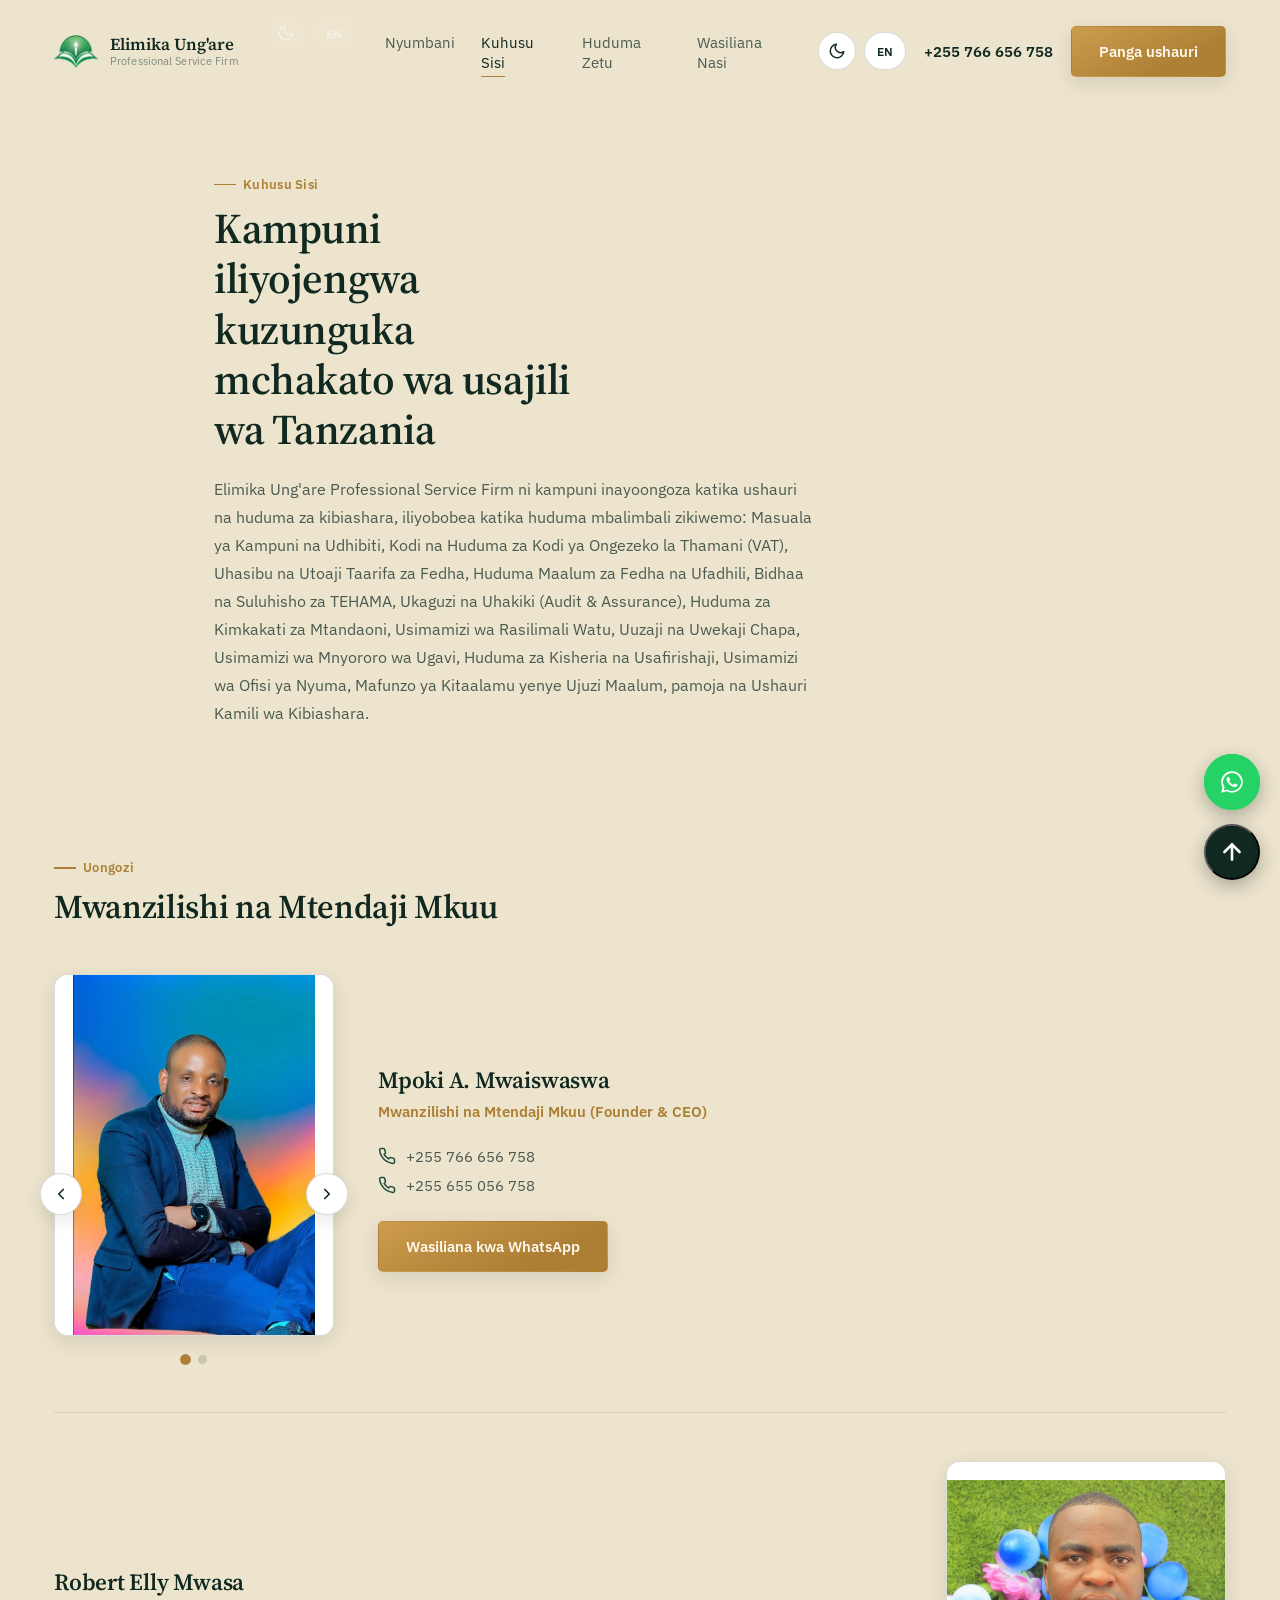
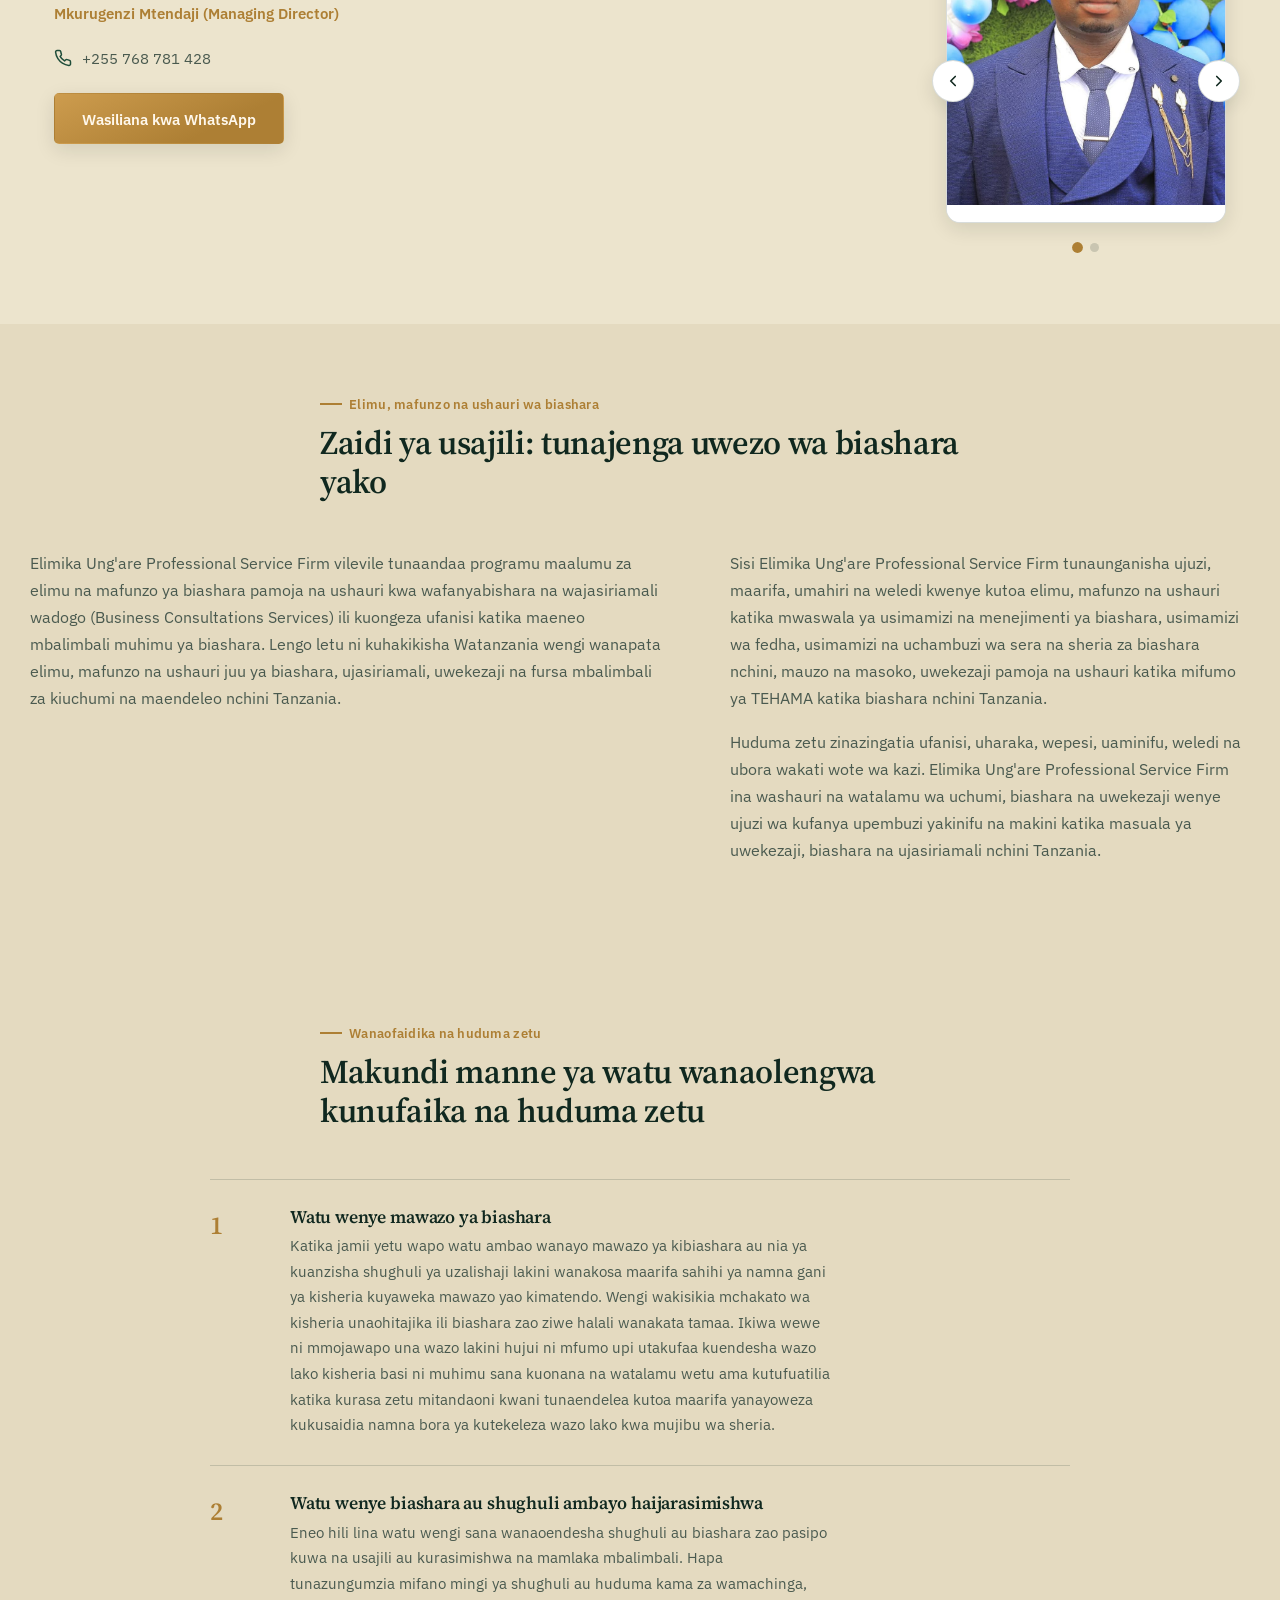
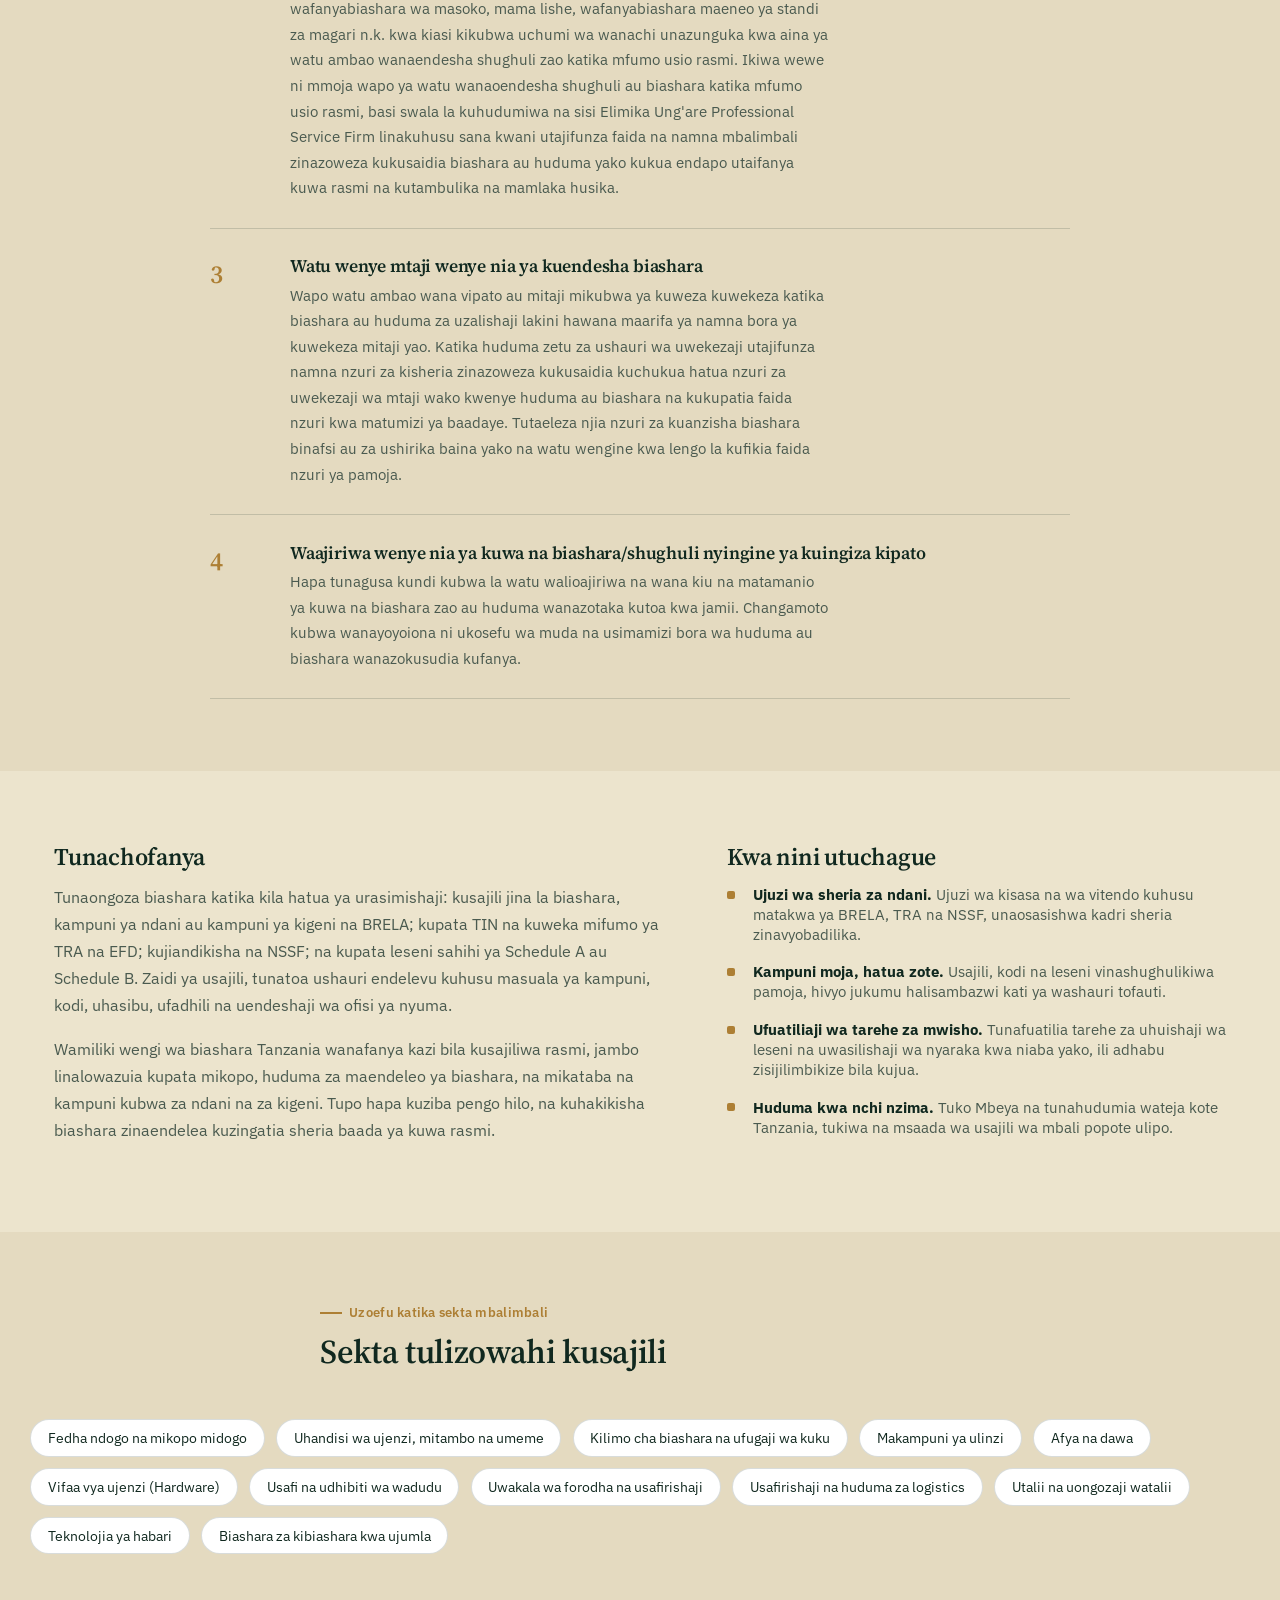
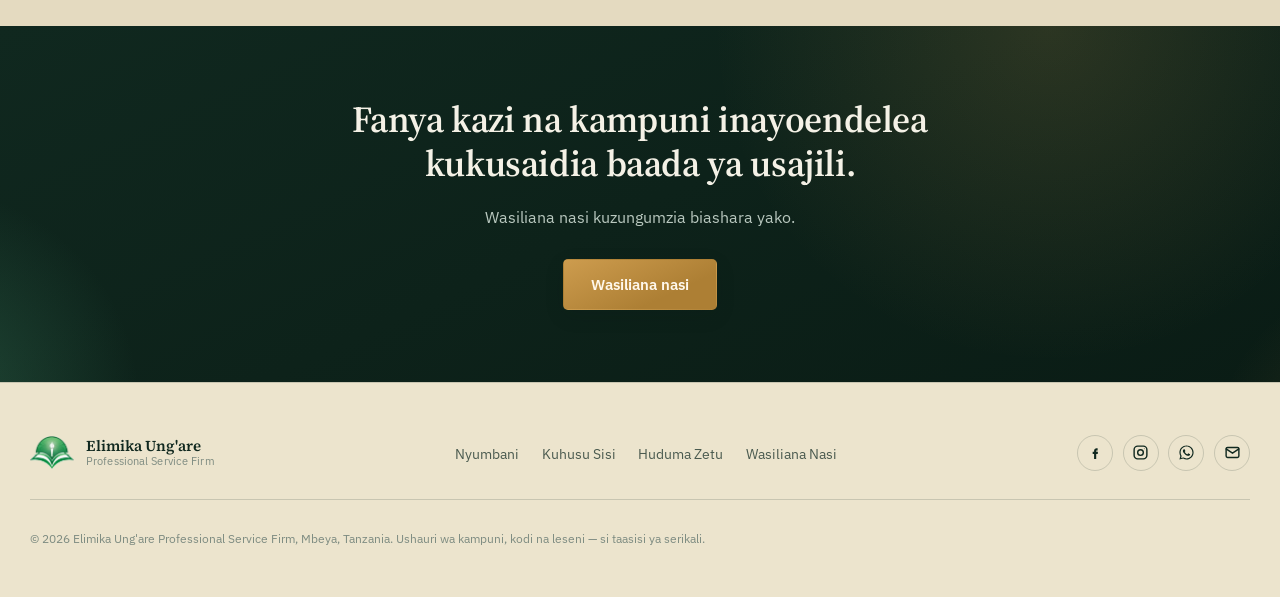
==== commit 7b33a370: "Update about.html" ====
--- a/about.html
+++ b/about.html
@@ -64,7 +64,7 @@
           <li><a href="contact.html" class="nav__link" data-en="Contact Us">Wasiliana Nasi</a></li>
         </ul>
         <div class="nav__drawer-foot">
-          <a href="tel:+255766656758" class="nav__phone">
+          <a href="tel:+255655056758" class="nav__phone">
             <svg viewBox="0 0 24 24" fill="none" stroke="currentColor" stroke-width="2" stroke-linecap="round" stroke-linejoin="round" aria-hidden="true"><path d="M22 16.92v3a2 2 0 0 1-2.18 2 19.79 19.79 0 0 1-8.63-3.07 19.5 19.5 0 0 1-6-6 19.79 19.79 0 0 1-3.07-8.67A2 2 0 0 1 4.11 2h3a2 2 0 0 1 2 1.72c.127.96.362 1.903.7 2.81a2 2 0 0 1-.45 2.11L8.09 9.91a16 16 0 0 0 6 6l1.27-1.27a2 2 0 0 1 2.11-.45c.907.338 1.85.573 2.81.7A2 2 0 0 1 22 16.92z"/></svg>
             <span>+255 766 656 758</span>
           </a>
@@ -81,7 +81,7 @@
           </button>
           <button type="button" class="util-btn lang-toggle" data-lang-toggle aria-label="Switch to English">EN</button>
         </div>
-        <a href="tel:+255766656758" class="nav__phone nav__phone--desktop">+255 766 656 758</a>
+        <a href="tel:+255655056758" class="nav__phone nav__phone--desktop">+255 766 656 758</a>
         <a href="contact.html" class="btn btn--gold header__cta" data-en="Book a consultation">Panga ushauri</a>
       </div>
     </div>
@@ -138,7 +138,7 @@
         <div class="leader__info">
           <h3>Mpoki A. Mwaiswaswa</h3>
           <p class="leader__title" data-en="Founder &amp; CEO">Mwanzilishi na Mtendaji Mkuu (Founder &amp; CEO)</p>
-          <a href="tel:+255766656758" class="leader__contact">
+          <a href="tel:+255655056758" class="leader__contact">
             <svg viewBox="0 0 24 24" fill="none" stroke="currentColor" stroke-width="2" stroke-linecap="round" stroke-linejoin="round" aria-hidden="true"><path d="M22 16.92v3a2 2 0 0 1-2.18 2 19.79 19.79 0 0 1-8.63-3.07 19.5 19.5 0 0 1-6-6 19.79 19.79 0 0 1-3.07-8.67A2 2 0 0 1 4.11 2h3a2 2 0 0 1 2 1.72c.127.96.362 1.903.7 2.81a2 2 0 0 1-.45 2.11L8.09 9.91a16 16 0 0 0 6 6l1.27-1.27a2 2 0 0 1 2.11-.45c.907.338 1.85.573 2.81.7A2 2 0 0 1 22 16.92z"/></svg>
             <span>+255 766 656 758</span>
           </a>
@@ -146,7 +146,7 @@
             <svg viewBox="0 0 24 24" fill="none" stroke="currentColor" stroke-width="2" stroke-linecap="round" stroke-linejoin="round" aria-hidden="true"><path d="M22 16.92v3a2 2 0 0 1-2.18 2 19.79 19.79 0 0 1-8.63-3.07 19.5 19.5 0 0 1-6-6 19.79 19.79 0 0 1-3.07-8.67A2 2 0 0 1 4.11 2h3a2 2 0 0 1 2 1.72c.127.96.362 1.903.7 2.81a2 2 0 0 1-.45 2.11L8.09 9.91a16 16 0 0 0 6 6l1.27-1.27a2 2 0 0 1 2.11-.45c.907.338 1.85.573 2.81.7A2 2 0 0 1 22 16.92z"/></svg>
             <span>+255 655 056 758</span>
           </a>
-          <a href="https://wa.me/255766656758" target="_blank" rel="noopener" class="btn btn--gold" data-en="Message on WhatsApp">Wasiliana kwa WhatsApp</a>
+          <a href="https://wa.me/255655056758" target="_blank" rel="noopener" class="btn btn--gold" data-en="Message on WhatsApp">Wasiliana kwa WhatsApp</a>
         </div>
       </div>
 
@@ -342,7 +342,7 @@
         <a href="https://www.instagram.com/elimikaungare?utm_source=qr&amp;stkn=ZzVqZGpxdGtseG4y" target="_blank" rel="noopener" aria-label="Instagram">
           <svg viewBox="0 0 24 24" fill="none" stroke="currentColor" stroke-width="2" stroke-linecap="round" stroke-linejoin="round" aria-hidden="true"><rect x="3" y="3" width="18" height="18" rx="5"/><circle cx="12" cy="12" r="4"/><circle cx="17.3" cy="6.7" r="0.6" fill="currentColor" stroke="none"/></svg>
         </a>
-        <a href="https://wa.me/255766656758" target="_blank" rel="noopener" aria-label="WhatsApp">
+        <a href="https://wa.me/255655056758" target="_blank" rel="noopener" aria-label="WhatsApp">
           <svg viewBox="0 0 32 32" fill="currentColor" aria-hidden="true"><path d="M16.004 2.667c-7.363 0-13.333 5.97-13.333 13.333 0 2.353.615 4.56 1.69 6.474L2.667 29.333l6.99-1.833a13.26 13.26 0 0 0 6.347 1.617h.006c7.362 0 13.333-5.97 13.333-13.333S23.366 2.667 16.004 2.667Zm0 24.4h-.005a11.03 11.03 0 0 1-5.626-1.542l-.403-.24-4.15 1.088 1.108-4.045-.263-.415a11.02 11.02 0 0 1-1.696-5.913c0-6.106 4.968-11.073 11.078-11.073 2.958 0 5.738 1.153 7.829 3.246a10.996 10.996 0 0 1 3.245 7.83c-.002 6.105-4.97 11.064-11.117 11.064Zm6.073-8.287c-.333-.167-1.966-.97-2.27-1.08-.305-.111-.527-.166-.75.167-.221.333-.859 1.08-1.053 1.302-.194.222-.388.25-.72.083-.334-.167-1.41-.52-2.686-1.657-.993-.886-1.664-1.98-1.858-2.314-.194-.334-.02-.514.146-.68.15-.15.334-.389.5-.583.167-.194.222-.333.334-.556.11-.222.055-.417-.028-.583-.083-.167-.75-1.806-1.028-2.474-.271-.65-.546-.562-.75-.573-.194-.01-.417-.012-.639-.012-.222 0-.583.083-.888.417-.305.333-1.163 1.137-1.163 2.774 0 1.637 1.19 3.219 1.356 3.441.166.222 2.343 3.577 5.677 5.017.793.343 1.412.548 1.894.702.796.253 1.52.217 2.093.132.639-.095 1.966-.804 2.244-1.582.278-.777.278-1.443.194-1.582-.083-.139-.305-.222-.639-.389Z"/></svg>
         </a>
         <a href="mailto:elimikaungaretz@gmail.com" aria-label="Barua pepe">
@@ -355,7 +355,7 @@
   </footer>
 
   <div class="fab-stack">
-    <a class="fab fab--whatsapp" href="https://wa.me/255766656758" target="_blank" rel="noopener" aria-label="Wasiliana nasi kwa WhatsApp" data-en-aria-label="Contact us on WhatsApp">
+    <a class="fab fab--whatsapp" href="https://wa.me/255655056758" target="_blank" rel="noopener" aria-label="Wasiliana nasi kwa WhatsApp" data-en-aria-label="Contact us on WhatsApp">
       <svg viewBox="0 0 32 32" fill="currentColor" aria-hidden="true"><path d="M16.004 2.667c-7.363 0-13.333 5.97-13.333 13.333 0 2.353.615 4.56 1.69 6.474L2.667 29.333l6.99-1.833a13.26 13.26 0 0 0 6.347 1.617h.006c7.362 0 13.333-5.97 13.333-13.333S23.366 2.667 16.004 2.667Zm0 24.4h-.005a11.03 11.03 0 0 1-5.626-1.542l-.403-.24-4.15 1.088 1.108-4.045-.263-.415a11.02 11.02 0 0 1-1.696-5.913c0-6.106 4.968-11.073 11.078-11.073 2.958 0 5.738 1.153 7.829 3.246a10.996 10.996 0 0 1 3.245 7.83c-.002 6.105-4.97 11.064-11.117 11.064Zm6.073-8.287c-.333-.167-1.966-.97-2.27-1.08-.305-.111-.527-.166-.75.167-.221.333-.859 1.08-1.053 1.302-.194.222-.388.25-.72.083-.334-.167-1.41-.52-2.686-1.657-.993-.886-1.664-1.98-1.858-2.314-.194-.334-.02-.514.146-.68.15-.15.334-.389.5-.583.167-.194.222-.333.334-.556.11-.222.055-.417-.028-.583-.083-.167-.75-1.806-1.028-2.474-.271-.65-.546-.562-.75-.573-.194-.01-.417-.012-.639-.012-.222 0-.583.083-.888.417-.305.333-1.163 1.137-1.163 2.774 0 1.637 1.19 3.219 1.356 3.441.166.222 2.343 3.577 5.677 5.017.793.343 1.412.548 1.894.702.796.253 1.52.217 2.093.132.639-.095 1.966-.804 2.244-1.582.278-.777.278-1.443.194-1.582-.083-.139-.305-.222-.639-.389Z"/></svg>
     </a>
     <button type="button" class="fab fab--top" aria-label="Rudi juu" data-en-aria-label="Back to top">
--- a/css/styles.css
+++ b/css/styles.css
@@ -768,7 +768,7 @@
 
 /* Portrait variant (About — founder photos) */
 .slider--portrait { max-width: 280px; margin: 0; }
-.slider--portrait .slider__slide img { height: 360px; object-fit: cover; }
+.slider--portrait .slider__slide img { height: 360px; object-fit: contain; background: var(--paper-raised); }
 
 /* Leader / founder profile (About) */
 .leader {
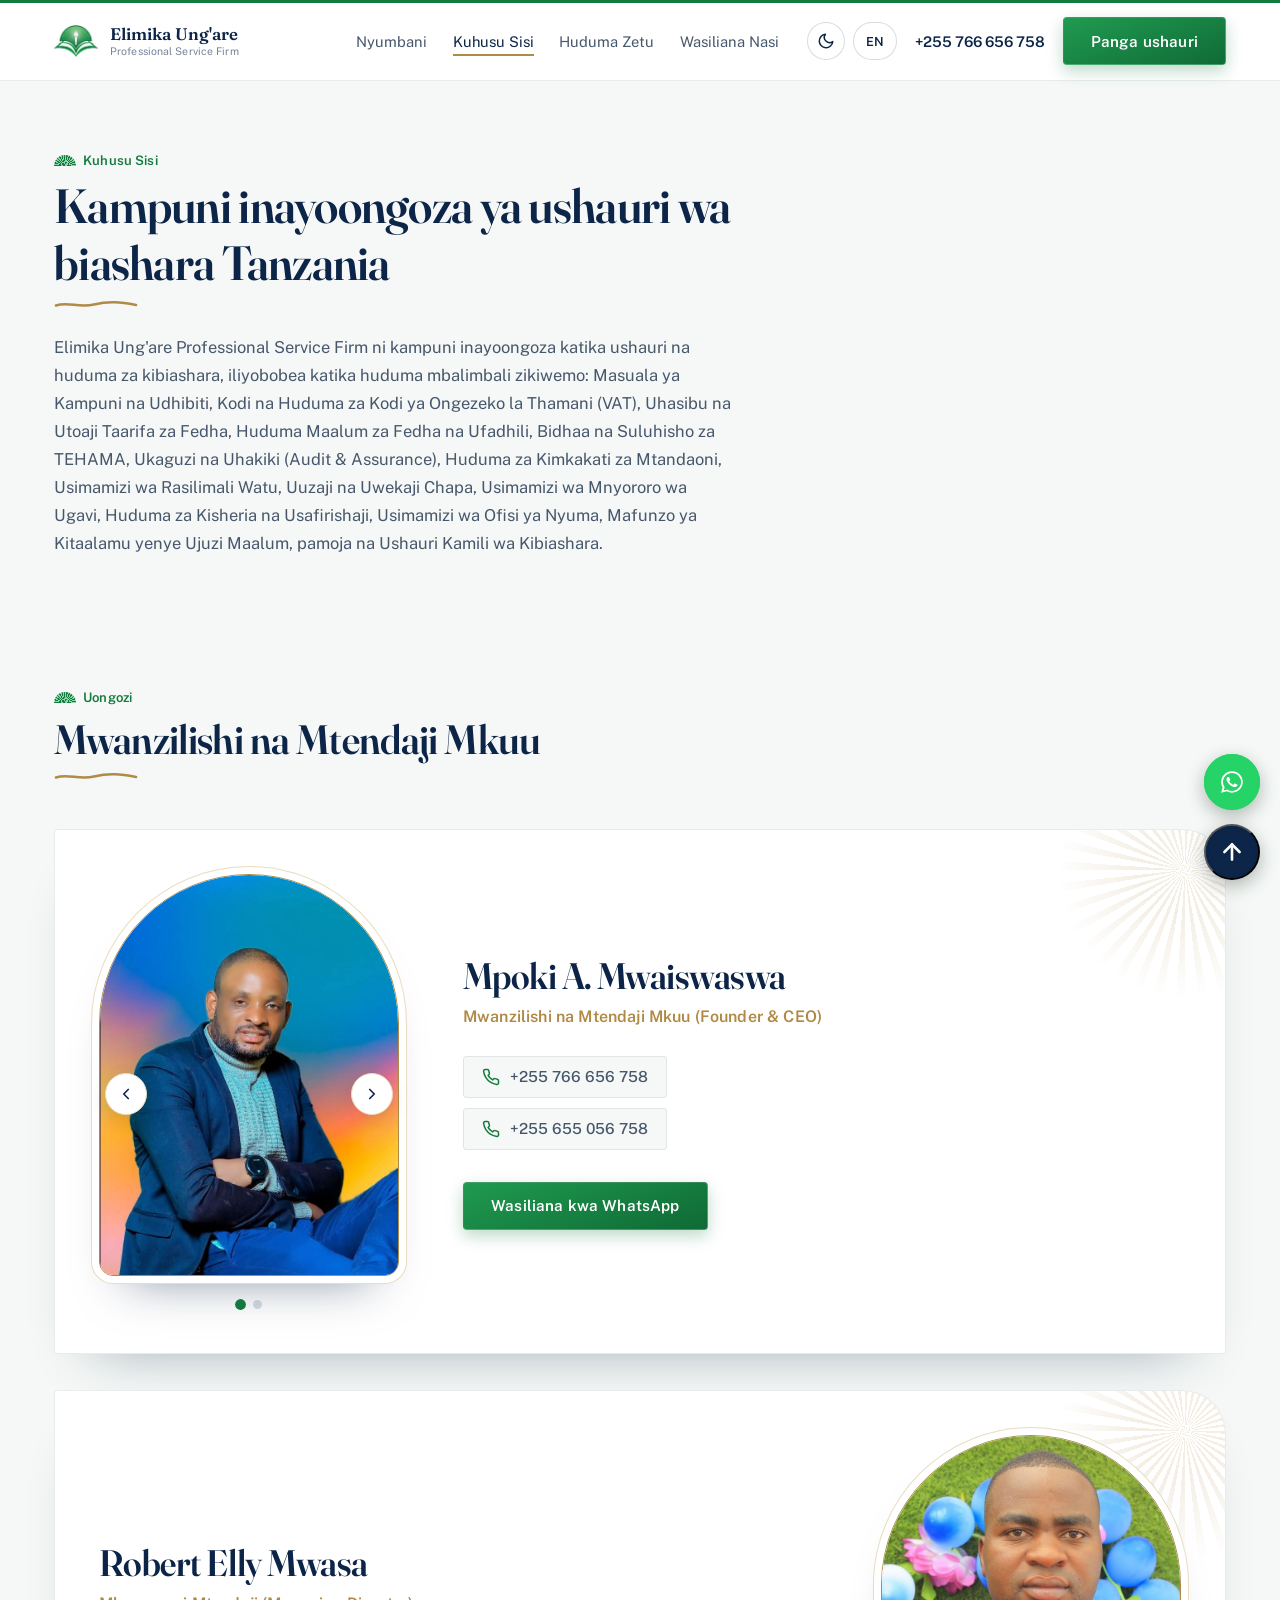
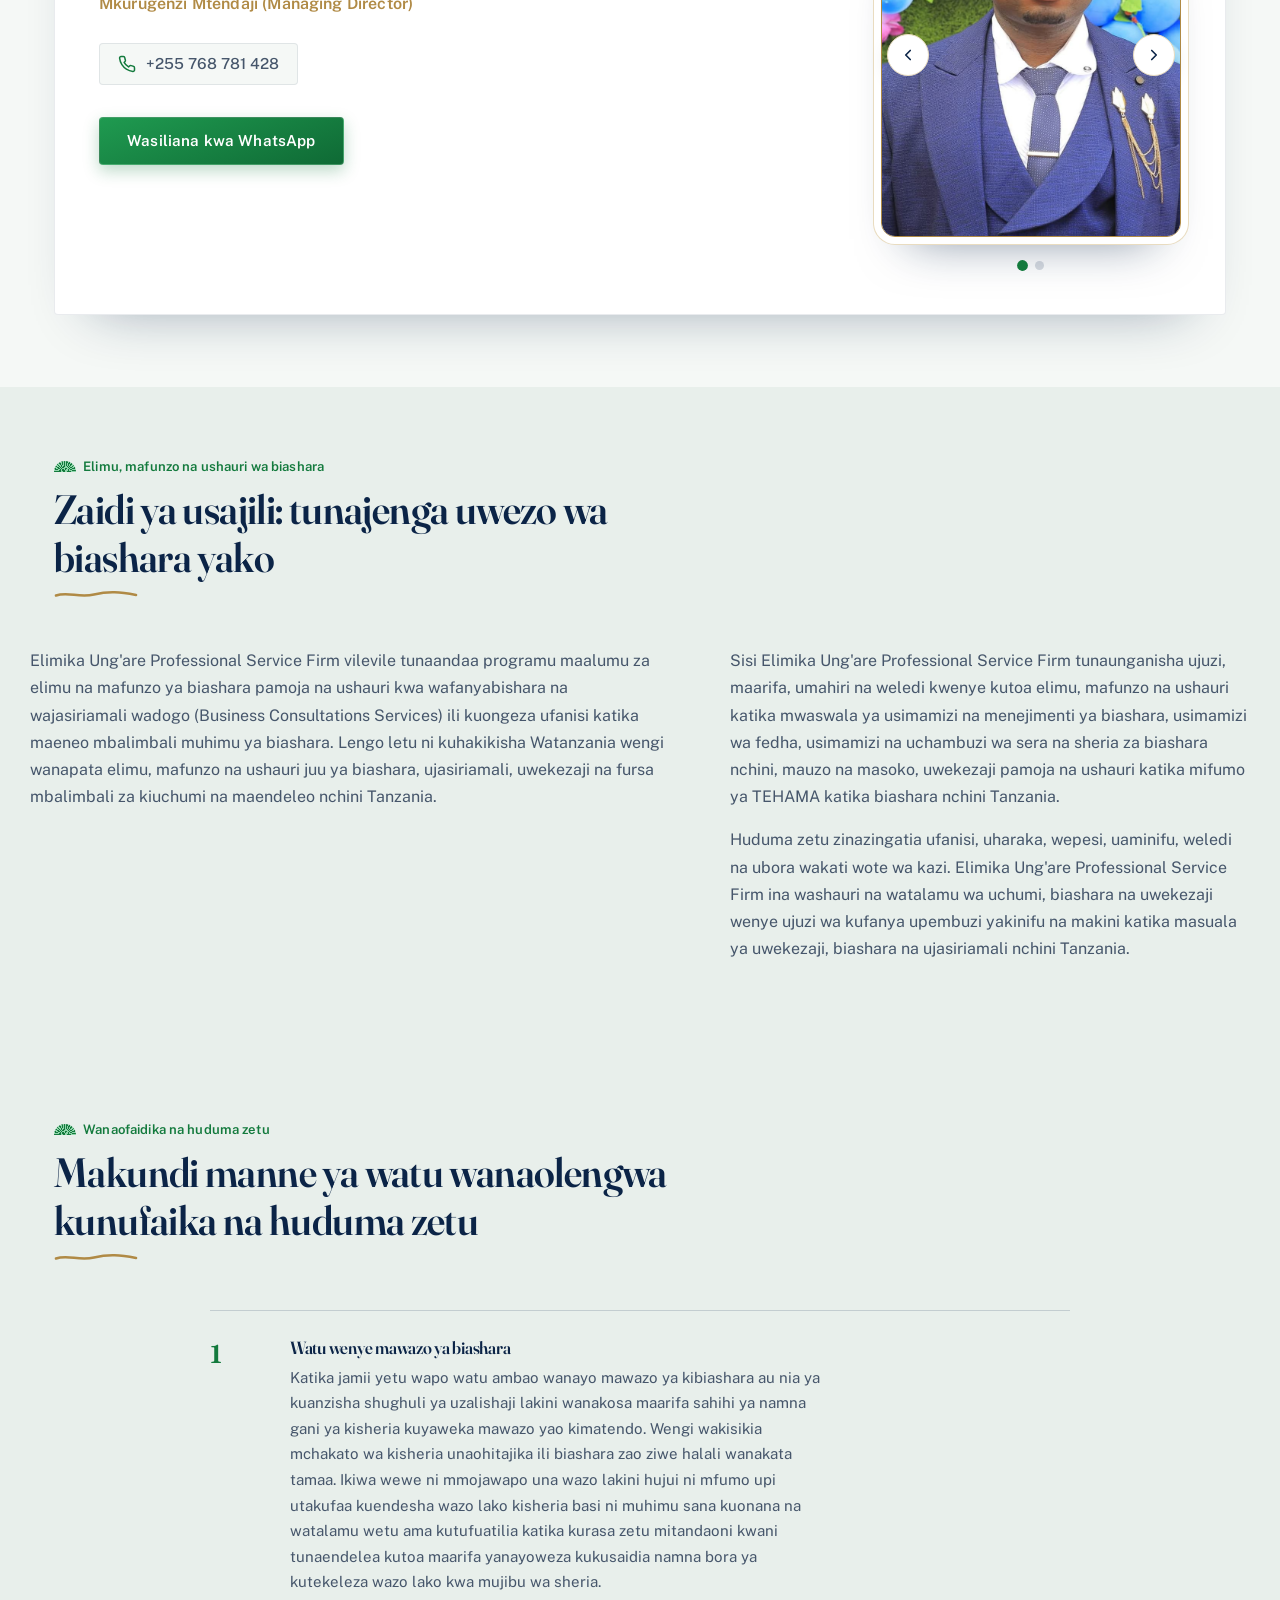
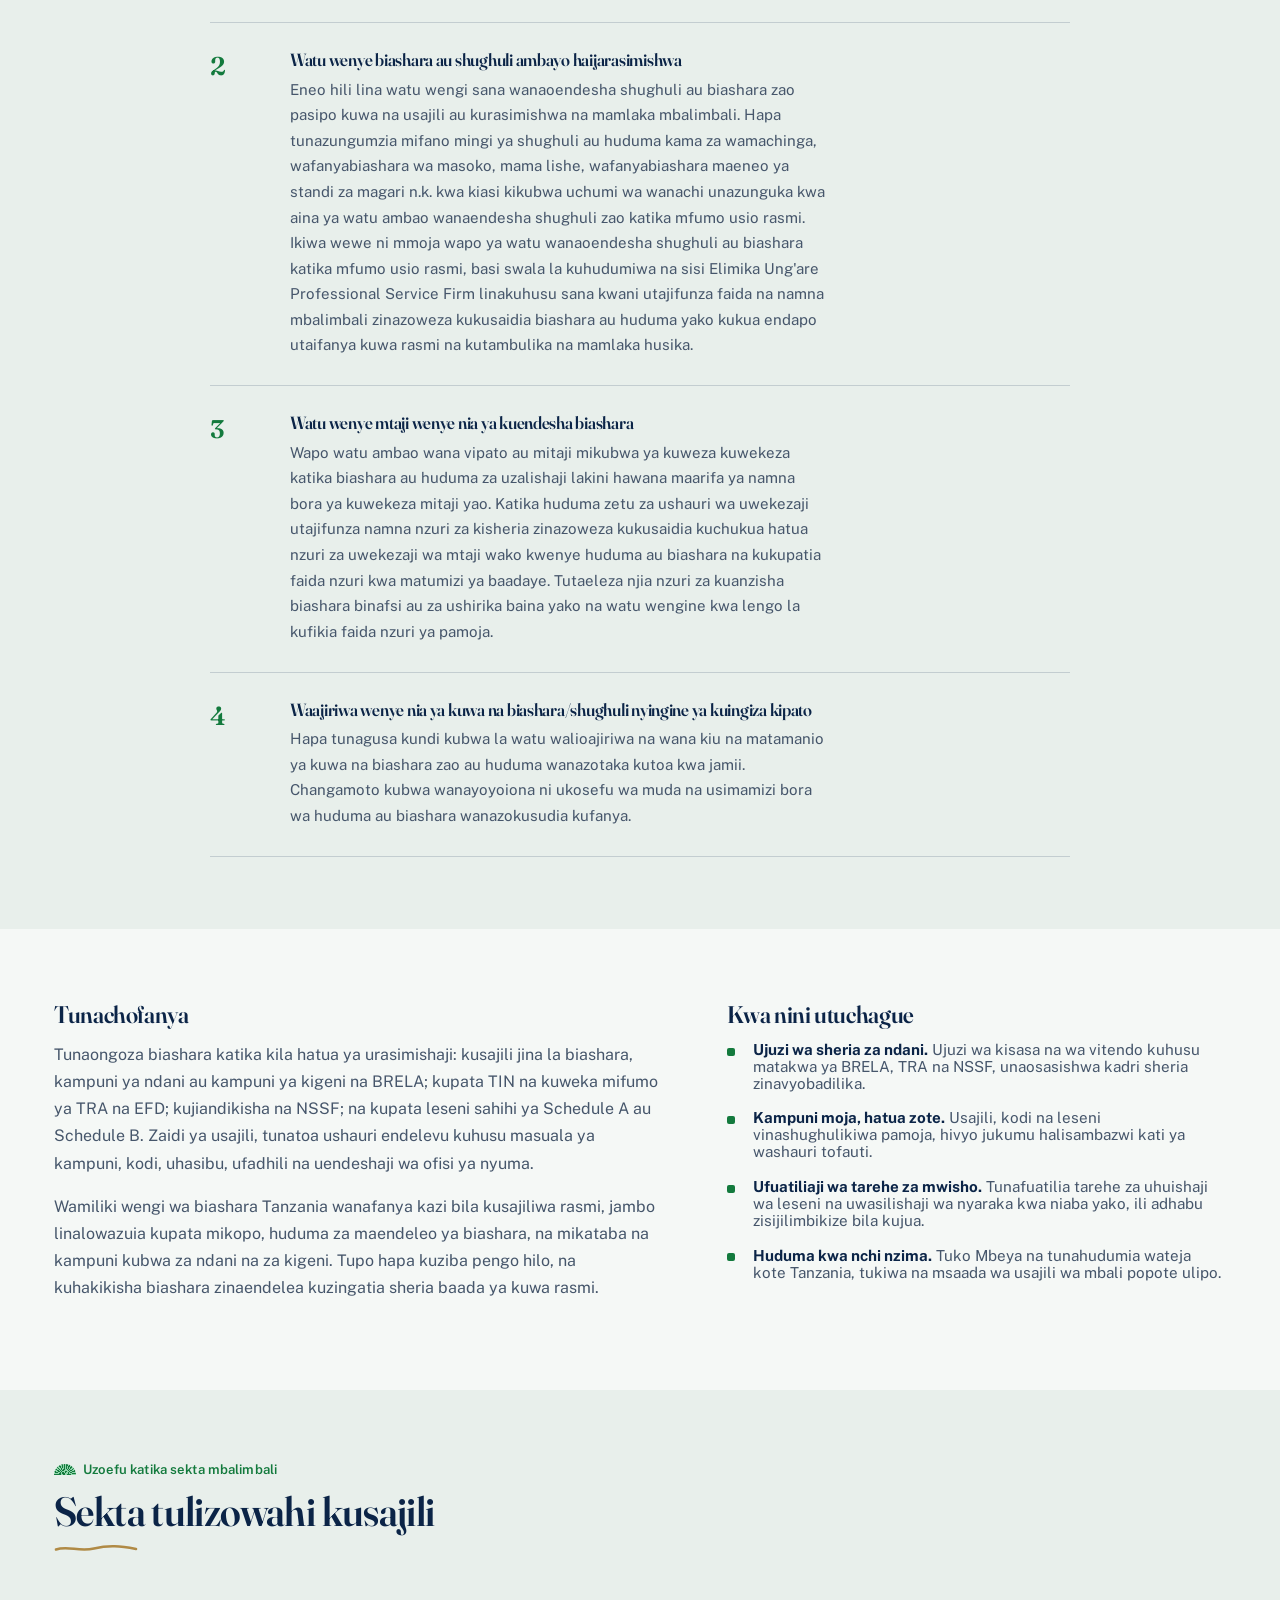
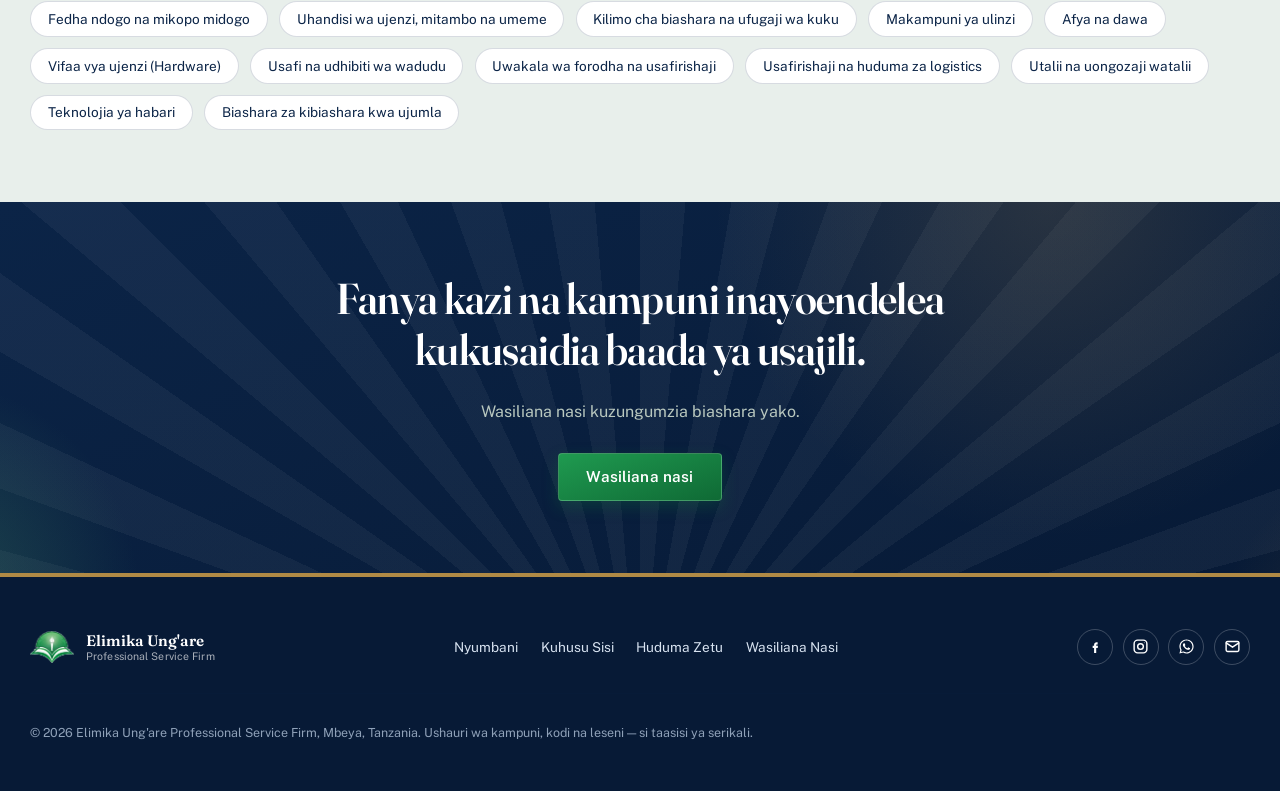
==== commit a48cbfa0: "Add files via upload" ====
--- a/about.html
+++ b/about.html
@@ -18,8 +18,9 @@
   <meta name="description" data-en-content="Elimika Ung'are Professional Service Firm is a business advisory firm based in Mbeya, Tanzania, serving entrepreneurs and institutions for over five years." content="Elimika Ung'are Professional Service Firm ni kampuni ya ushauri wa biashara iliyopo Mbeya, Tanzania, inayohudumia wajasiriamali na taasisi kwa zaidi ya miaka mitano." />
   <link rel="preconnect" href="https://fonts.googleapis.com" />
   <link rel="preconnect" href="https://fonts.gstatic.com" crossorigin />
-  <link href="https://fonts.googleapis.com/css2?family=Source+Serif+4:opsz,wght@8..60,500;8..60,600;8..60,700&family=IBM+Plex+Sans:wght@400;500;600&display=swap" rel="stylesheet" />
+  <link href="https://fonts.googleapis.com/css2?family=Fraunces:opsz,wght@9..144,500;9..144,600;9..144,700&family=Public+Sans:wght@400;500;600&display=swap" rel="stylesheet" />
   <link rel="stylesheet" href="css/styles.css" />
+  <link rel="stylesheet" href="css/theme.css" />
 </head>
 <body class="is-entering">
   <div class="page-loader" aria-hidden="true">
@@ -91,7 +92,7 @@
 
     <section class="page-header">
       <span class="eyebrow" data-en="About Us">Kuhusu Sisi</span>
-      <h1 data-en="A firm built around Tanzania's registration process">Kampuni iliyojengwa kuzunguka mchakato wa usajili wa Tanzania</h1>
+      <h1 data-en="Leading business consulting &amp; advisory firm in Tanzania">Kampuni inayoongoza ya ushauri wa biashara Tanzania</h1>
       <p class="page-header__lede" data-en="Elimika Ung'are Professional Service Firm is a leading business advisory and services firm, specialising in areas including: Corporate Affairs and Regulatory Compliance, Tax and VAT Services, Accounting and Financial Reporting, Specialised Finance and Funding Services, ICT Products and Solutions, Audit and Assurance, Strategic Online Services, Human Resource Management, Marketing and Branding, Supply Chain Management, Legal and Logistics Services, Back-Office Management, Specialised Professional Training, and Comprehensive Business Advisory.">
         Elimika Ung'are Professional Service Firm ni kampuni inayoongoza
         katika ushauri na huduma za kibiashara, iliyobobea katika huduma
--- a/css/theme.css
+++ b/css/theme.css
@@ -0,0 +1,195 @@
+/* Elimika Ung'are - brand layer. Loaded after styles.css.
+   Palette taken from the firm's logo and posters: emerald, navy, white.
+   Motif: the logo's sunburst dome, used as a small mark on cards and headings. */
+:root {
+  --paper: #f5f8f6;
+  --paper-raised: #ffffff;
+  --paper-deep: #e8efeb;
+  --ink: #14233a;
+  --ink-soft: #46566b;
+  --ink-faint: #75849a;
+  --heading: #0b2447;
+  --green: #137a3d;
+  --green-deep: #0b2447;
+  --green-900: #071a36;
+  --gold: #137a3d;
+  --gold-bright: #1f9a50;
+  --gold-soft: #d9efe2;
+  --line: rgba(11, 36, 71, 0.16);
+  --line-soft: rgba(11, 36, 71, 0.09);
+  --serif: "Fraunces", "Iowan Old Style", Georgia, serif;
+  --sans: "Public Sans", "Segoe UI", system-ui, sans-serif;
+  --radius: 6px;
+  --radius-lg: 12px;
+  --ray: repeating-conic-gradient(from -90deg at 50% 100%, #137a3d 0 7deg, #8fd4aa 7deg 14deg);
+}
+html[data-theme="dark"] {
+  --paper: #0a1424;
+  --paper-raised: #101e33;
+  --paper-deep: #0d192b;
+  --ink: #e9eff5;
+  --ink-soft: #b4c0cf;
+  --heading: #f1f5f9;
+  --green: #3fb06a;
+  --gold: #2c9d5a;
+  --gold-bright: #3fb06a;
+  --gold-soft: #d9efe2;
+}
+body { font-family: var(--sans); }
+h1, h2, h3 { font-weight: 600; letter-spacing: -0.015em; font-variation-settings: "opsz" 96; }
+::selection { background: #bfe6cd; color: #0b2447; }
+
+.header { background: var(--paper-raised); border-top: 3px solid var(--green); border-bottom: 1px solid var(--line-soft); }
+.btn { border-radius: 4px; letter-spacing: 0.01em; }
+.btn--gold { background: var(--gold); color: #fff; box-shadow: 0 6px 16px rgba(19, 122, 61, 0.28); }
+.btn--gold:hover { background: var(--gold-bright); }
+.btn--ghost { border-color: var(--line); }
+
+/* Section marker: a small sunburst dome instead of a plain rule */
+.eyebrow::before { width: 22px; height: 11px; border-radius: 22px 22px 0 0; background: var(--ray); }
+
+/* Cards */
+.service-card, .why-card { background: var(--paper-raised); border: 1px solid var(--line-soft); border-radius: 4px 26px 4px 4px; position: relative; padding-top: 2.6rem; }
+.service-card::before, .why-card::before { content: ""; position: absolute; top: 1.15rem; left: 1.5rem; width: 36px; height: 18px; border-radius: 36px 36px 0 0; background: var(--ray); }
+.service-card h3, .why-card h3 { font-size: 1.12rem; }
+.service-card p:last-child, .service-card p { font-size: 0.93rem; }
+.service-card:hover, .why-card:hover { border-color: var(--green); }
+.section--tint { background: var(--paper-deep); }
+
+/* Hero: three poster backgrounds crossfading under a navy and emerald veil */
+.hero--lit { padding: 6.5rem 1.5rem 4.75rem; color: #e6f0ea; }
+.hero__slides { position: absolute; inset: 0; z-index: 0; }
+.hero__slides span { position: absolute; inset: 0; background-size: cover; background-position: center; opacity: 0; animation: hero-fade 24s infinite; filter: blur(4px) saturate(0.7); transform: scale(1.05); }
+.hero__slides span:nth-child(2) { animation-delay: 8s; }
+.hero__slides span:nth-child(3) { animation-delay: 16s; }
+@keyframes hero-fade { 0% { opacity: 0; } 6% { opacity: 1; } 33% { opacity: 1; } 40% { opacity: 0; } 100% { opacity: 0; } }
+.hero--lit .hero__bg { z-index: 1; background: linear-gradient(105deg, rgba(7, 26, 54, 0.97) 0%, rgba(8, 40, 64, 0.93) 55%, rgba(12, 70, 52, 0.88) 100%); }
+.hero--lit .hero__bg::before, .hero--lit .hero__bg::after { display: none; }
+.hero--lit .hero--flyer__inner { grid-template-columns: 1.15fr 0.85fr; }
+.hero--lit .eyebrow { color: #8fe0ae; }
+.hero--lit .eyebrow::before { background: repeating-conic-gradient(from -90deg at 50% 100%, #8fe0ae 0 7deg, #2f8f58 7deg 14deg); }
+.hero--lit h1 { font-size: clamp(2.2rem, 4.6vw, 3.3rem); max-width: 19ch; text-shadow: none; }
+.hero--lit .hero__lede { color: rgba(236, 244, 240, 0.9); }
+.hero--lit .btn--ghost { border-color: rgba(255, 255, 255, 0.5); color: #fff; }
+.hero--lit .btn--ghost:hover { background: rgba(255, 255, 255, 0.12); border-color: #fff; }
+.hero--lit .hero__trust { border-top-color: rgba(255, 255, 255, 0.22); }
+.hero--lit .hero__trust-list li { color: #fff; }
+
+/* Contact card, shaped like the logo's dome */
+.hero__card { background: #fff; color: #14233a; border-radius: 999px 999px 14px 14px; padding: 2.6rem 2rem 2rem; box-shadow: 0 30px 70px rgba(2, 10, 24, 0.45); max-width: 400px; justify-self: end; width: 100%; }
+.hero__card-arch { display: flex; justify-content: center; margin-bottom: 0.6rem; }
+.hero__card-arch img { width: 150px; height: auto; }
+.hero__card-title { font-family: var(--serif); font-weight: 600; font-size: 1.25rem; text-align: center; color: #0b2447; margin: 0 0 1.1rem; }
+.hero__card-list li { padding: 0.65rem 0; border-top: 1px solid rgba(11, 36, 71, 0.12); font-size: 0.9rem; }
+.hero__card-list span { display: block; font-size: 0.75rem; color: #5b6b80; }
+.hero__card-list b { font-weight: 600; color: #0b2447; overflow-wrap: anywhere; }
+.hero__card-list a:hover { color: #137a3d; text-decoration: underline; }
+
+/* Poster slider */
+.slider { max-width: 920px; }
+.slider__viewport { border-radius: 12px; border: 1px solid var(--line-soft); }
+.slider__slide img { height: clamp(300px, 52vw, 560px); background: #fff; }
+.slider__slide figcaption { font-family: var(--serif); }
+
+.cta-band { background: repeating-conic-gradient(from 0deg at 50% 140%, rgba(255, 255, 255, 0.045) 0 5deg, transparent 5deg 10deg), linear-gradient(155deg, #0b2447, #071a36); }
+.footer { border-top: 4px solid var(--green); }
+
+@media (max-width: 900px) {
+  .hero--lit .hero--flyer__inner { grid-template-columns: 1fr; gap: 2.5rem; }
+  .hero__card { justify-self: center; }
+}
+@media (prefers-reduced-motion: reduce) {
+  .hero__slides span { animation: none; }
+  .hero__slides span:first-child { opacity: 1; }
+}
+
+.nav__link { white-space: nowrap; }
+@media (min-width: 961px) { .nav__drawer-utils { display: none; } }
+.why-card::after { display: none; }
+.section--tint > .section__head { max-width: 1220px; padding: 0 1.5rem; }
+.section--tint > .section__head > * { max-width: 640px; }
+@media (max-width: 640px) { .section--tint > .section__head { padding: 0; } }
+
+/* ===== Premium layer ===== */
+:root { --brass: #b08a45; --brass-soft: #e9dcc0; }
+html[data-theme="dark"] { --brass: #d3ad63; }
+.page-home .services-grid .service-card:nth-child(1)::before { background-image: url("data:image/svg+xml,%3Csvg xmlns='http://www.w3.org/2000/svg' viewBox='0 0 24 24' fill='none' stroke='white' stroke-width='1.7' stroke-linecap='round' stroke-linejoin='round'%3E%3Cpath d='M12 3v18M5 7h14M5 7l-3 7a3 3 0 006 0L5 7zM19 7l-3 7a3 3 0 006 0l-3-7z'/%3E%3C/svg%3E"), linear-gradient(160deg, #1f9a50, #0f5f2f); }
+.page-home .services-grid .service-card:nth-child(2)::before { background-image: url("data:image/svg+xml,%3Csvg xmlns='http://www.w3.org/2000/svg' viewBox='0 0 24 24' fill='none' stroke='white' stroke-width='1.7' stroke-linecap='round' stroke-linejoin='round'%3E%3Cpath d='M7 3h10a2 2 0 012 2v14a2 2 0 01-2 2H7a2 2 0 01-2-2V5a2 2 0 012-2zM9 8h6M9 13h.01M12 13h.01M15 13h.01M9 17h.01M12 17h.01M15 17h.01'/%3E%3C/svg%3E"), linear-gradient(160deg, #1f9a50, #0f5f2f); }
+.page-home .services-grid .service-card:nth-child(3)::before { background-image: url("data:image/svg+xml,%3Csvg xmlns='http://www.w3.org/2000/svg' viewBox='0 0 24 24' fill='none' stroke='white' stroke-width='1.7' stroke-linecap='round' stroke-linejoin='round'%3E%3Cpath d='M6 3h8l4 4v14H6zM14 3v4h4M9 17v-3M12 17v-5M15 17v-2'/%3E%3C/svg%3E"), linear-gradient(160deg, #1f9a50, #0f5f2f); }
+.page-home .services-grid .service-card:nth-child(4)::before { background-image: url("data:image/svg+xml,%3Csvg xmlns='http://www.w3.org/2000/svg' viewBox='0 0 24 24' fill='none' stroke='white' stroke-width='1.7' stroke-linecap='round' stroke-linejoin='round'%3E%3Cpath d='M3 17l6-6 4 4 8-8M15 7h6v6'/%3E%3C/svg%3E"), linear-gradient(160deg, #1f9a50, #0f5f2f); }
+.page-home .services-grid .service-card:nth-child(5)::before { background-image: url("data:image/svg+xml,%3Csvg xmlns='http://www.w3.org/2000/svg' viewBox='0 0 24 24' fill='none' stroke='white' stroke-width='1.7' stroke-linecap='round' stroke-linejoin='round'%3E%3Cpath d='M5 4h14a2 2 0 012 2v9a2 2 0 01-2 2H5a2 2 0 01-2-2V6a2 2 0 012-2zM8 20h8M12 17v3'/%3E%3C/svg%3E"), linear-gradient(160deg, #1f9a50, #0f5f2f); }
+.page-home .services-grid .service-card:nth-child(6)::before { background-image: url("data:image/svg+xml,%3Csvg xmlns='http://www.w3.org/2000/svg' viewBox='0 0 24 24' fill='none' stroke='white' stroke-width='1.7' stroke-linecap='round' stroke-linejoin='round'%3E%3Cpath d='M9 11a3 3 0 100-6 3 3 0 000 6zM3 20c0-3 3-5 6-5s6 2 6 5M17 6a3 3 0 010 6M21 20c0-2.2-1.5-3.8-4-4.6'/%3E%3C/svg%3E"), linear-gradient(160deg, #1f9a50, #0f5f2f); }
+.page-home .services-grid .service-card:nth-child(7)::before { background-image: url("data:image/svg+xml,%3Csvg xmlns='http://www.w3.org/2000/svg' viewBox='0 0 24 24' fill='none' stroke='white' stroke-width='1.7' stroke-linecap='round' stroke-linejoin='round'%3E%3Cpath d='M2 6h12v9H2zM14 9h4l3 3v3h-7M6 18.5a1.5 1.5 0 100-.01M17 18.5a1.5 1.5 0 100-.01'/%3E%3C/svg%3E"), linear-gradient(160deg, #1f9a50, #0f5f2f); }
+.page-home .services-grid .service-card:nth-child(8)::before { background-image: url("data:image/svg+xml,%3Csvg xmlns='http://www.w3.org/2000/svg' viewBox='0 0 24 24' fill='none' stroke='white' stroke-width='1.7' stroke-linecap='round' stroke-linejoin='round'%3E%3Cpath d='M12 3l8 3v6c0 5-3.5 8-8 9-4.5-1-8-4-8-9V6zM9 12l2 2 4-4'/%3E%3C/svg%3E"), linear-gradient(160deg, #1f9a50, #0f5f2f); }
+.page-home .services-grid .service-card:nth-child(9)::before { background-image: url("data:image/svg+xml,%3Csvg xmlns='http://www.w3.org/2000/svg' viewBox='0 0 24 24' fill='none' stroke='white' stroke-width='1.7' stroke-linecap='round' stroke-linejoin='round'%3E%3Cpath d='M2 9l10-5 10 5-10 5zM6 11v5c3 2.5 9 2.5 12 0v-5'/%3E%3C/svg%3E"), linear-gradient(160deg, #1f9a50, #0f5f2f); }
+.page-home .services-grid .service-card { padding-top: 5.2rem; }
+.page-home .services-grid .service-card::before { top: 1.4rem; left: 1.5rem; width: 48px; height: 48px; border-radius: 24px 24px 6px 6px; background-repeat: no-repeat; background-position: center; background-size: 24px, cover; box-shadow: 0 8px 18px rgba(19,122,61,.3); }
+.service-card, .why-card { box-shadow: 0 1px 0 rgba(11,36,71,.04), 0 18px 40px -26px rgba(11,36,71,.35); transition: transform .3s var(--ease), box-shadow .3s var(--ease), border-color .3s; }
+.service-card:hover, .why-card:hover { transform: translateY(-5px); box-shadow: 0 28px 50px -24px rgba(11,36,71,.45); border-color: var(--brass); }
+
+/* Hand-drawn brush underline, a human touch */
+.section__head h2::after, .page-header h1::after { content: ""; display: block; width: 84px; height: 9px; margin-top: .55rem; background: url("data:image/svg+xml,%3Csvg xmlns='http://www.w3.org/2000/svg' viewBox='0 0 84 9' fill='none'%3E%3Cpath d='M2 5.5C14 1.5 25 8 40 4.5S66 2 82 5' stroke='%23b08a45' stroke-width='2.6' stroke-linecap='round'/%3E%3C/svg%3E") no-repeat; }
+.section__head[style*="center"] h2::after { margin-inline: auto; }
+.section__head h2 { font-size: clamp(1.8rem, 3.2vw, 2.6rem); }
+.page-header h1 { font-size: clamp(2rem, 4vw, 3rem); }
+
+/* Hero finishing */
+.hero--lit::after { content: ""; position: absolute; right: -14%; bottom: -55%; width: 90vh; height: 90vh; border-radius: 50%; z-index: 1; background: repeating-conic-gradient(from 0deg, rgba(176,138,69,.13) 0 4deg, transparent 4deg 10deg); -webkit-mask: radial-gradient(circle, #000 30%, transparent 70%); mask: radial-gradient(circle, #000 30%, transparent 70%); pointer-events: none; }
+.hero--lit h1 { font-size: clamp(2.4rem, 5vw, 3.7rem); line-height: 1.08; }
+.hero__card { border: 1px solid var(--brass); outline: 6px solid rgba(255,255,255,.1); }
+.hero__card-title { font-size: 1.4rem; }
+.btn--gold { background: linear-gradient(160deg, #1f9a50, #0f6a35); border: 1px solid rgba(255,255,255,.18); }
+.btn--gold:hover { background: linear-gradient(160deg, #26ad5b, #12793c); }
+.nav__link--active::after, .nav__link:hover::after { background: var(--brass); }
+.header--scrolled { box-shadow: 0 10px 30px -18px rgba(11,36,71,.5); }
+.eyebrow { color: var(--green); letter-spacing: .01em; }
+.slider__viewport { border: 1px solid var(--brass); box-shadow: 0 40px 70px -40px rgba(11,36,71,.6); }
+.slider__arrow { background: #fff; color: #0b2447; border-color: var(--brass-soft); }
+.slider__arrow:hover { background: var(--green); border-color: var(--green); color: #fff; }
+.cta-band h2 { font-size: clamp(1.9rem, 3.4vw, 2.7rem); color: #fff; }
+.cta-band h2::after { content: none; }
+
+/* Footer: deep navy */
+.footer { background: #071a36; color: #b9c7da; border-top: 4px solid var(--brass); }
+.footer .brand__name, .footer .brand__name small { color: #fff; }
+.footer .brand__name small { opacity: .65; }
+.footer a { color: #d8e3f1; }
+.footer a:hover { color: #8fe0ae; }
+.footer__copy { color: #8fa1b8; }
+.footer__social a { border-color: rgba(255,255,255,.22); color: #fff; }
+.footer__social a:hover { background: var(--green); border-color: var(--green); color: #fff; }
+
+/* Forms (contact) */
+input, textarea, select { border-radius: 4px !important; }
+input:focus, textarea:focus, select:focus { outline: 2px solid var(--green); outline-offset: 1px; border-color: var(--green) !important; }
+
+/* ===== About: leadership profiles ===== */
+.leader { grid-template-columns: 300px 1fr; gap: 4rem; padding: 2.75rem; background: var(--paper-raised); border: 1px solid var(--line-soft); border-radius: 4px 44px 4px 4px; box-shadow: 0 30px 60px -40px rgba(11,36,71,.45); position: relative; overflow: hidden; }
+.leader::after { content: ""; position: absolute; right: -90px; top: -90px; width: 260px; height: 260px; border-radius: 50%; background: repeating-conic-gradient(rgba(176,138,69,.14) 0 4deg, transparent 4deg 10deg); -webkit-mask: radial-gradient(circle, #000 25%, transparent 70%); mask: radial-gradient(circle, #000 25%, transparent 70%); pointer-events: none; }
+.leader + .leader { margin-top: 2.25rem; padding-top: 2.75rem; border-top: 1px solid var(--line-soft); }
+.leader--reverse { grid-template-columns: 1fr 300px; }
+.leader > * { position: relative; z-index: 1; }
+.slider--portrait { max-width: 300px; }
+.slider--portrait .slider__viewport { border-radius: 150px 150px 14px 14px; border: 1px solid var(--brass); box-shadow: 0 0 0 7px var(--paper-raised), 0 0 0 8px var(--brass-soft), 0 30px 50px -28px rgba(11,36,71,.55); }
+.slider--portrait .slider__slide img { height: 400px; object-fit: cover; object-position: center top; }
+.slider--portrait .slider__arrow--prev { left: 6px; } .slider--portrait .slider__arrow--next { right: 6px; }
+.slider--portrait .slider__dots { margin-top: 1.5rem; }
+.leader__info h3 { font-size: clamp(1.7rem, 3vw, 2.3rem); margin-bottom: .35rem; }
+.leader__title { color: var(--brass); font-size: 1rem; letter-spacing: .01em; margin-bottom: 1.6rem; }
+.leader__contact { width: fit-content; padding: .7rem 1.1rem; border: 1px solid var(--line-soft); border-radius: 4px; background: var(--paper); font-weight: 500; transition: border-color .2s, transform .2s var(--ease); }
+.leader__contact:hover { border-color: var(--green); transform: translateX(3px); }
+.leader__info .btn { margin-top: 1.4rem; }
+.page-header__lede { max-width: 68ch; }
+@media (max-width: 820px) {
+  .leader, .leader--reverse { grid-template-columns: 1fr; gap: 2.5rem; padding: 2rem 1.4rem; justify-items: center; text-align: center; }
+  .leader--reverse .slider--portrait { order: 1; } .leader--reverse .leader__info { order: 2; }
+  .leader__contact { margin-inline: auto; } .leader::after { display: none; }
+}
+.page-header { max-width: 1220px; }
+.page-header h1 { max-width: 26ch; }
+
+.contact__form { display: flex; flex-direction: column; gap: 1.15rem; padding: 2.25rem; border: 1px solid var(--line-soft); border-radius: 4px 36px 4px 4px; box-shadow: 0 30px 60px -40px rgba(11,36,71,.5); }
+.contact__form label { margin: 0; }
+.contact__details a { text-decoration-color: var(--brass); text-underline-offset: 3px; }
+.contact__form label { margin-bottom: 1.1rem; }
+.contact__form .btn { margin-top: .5rem; }
